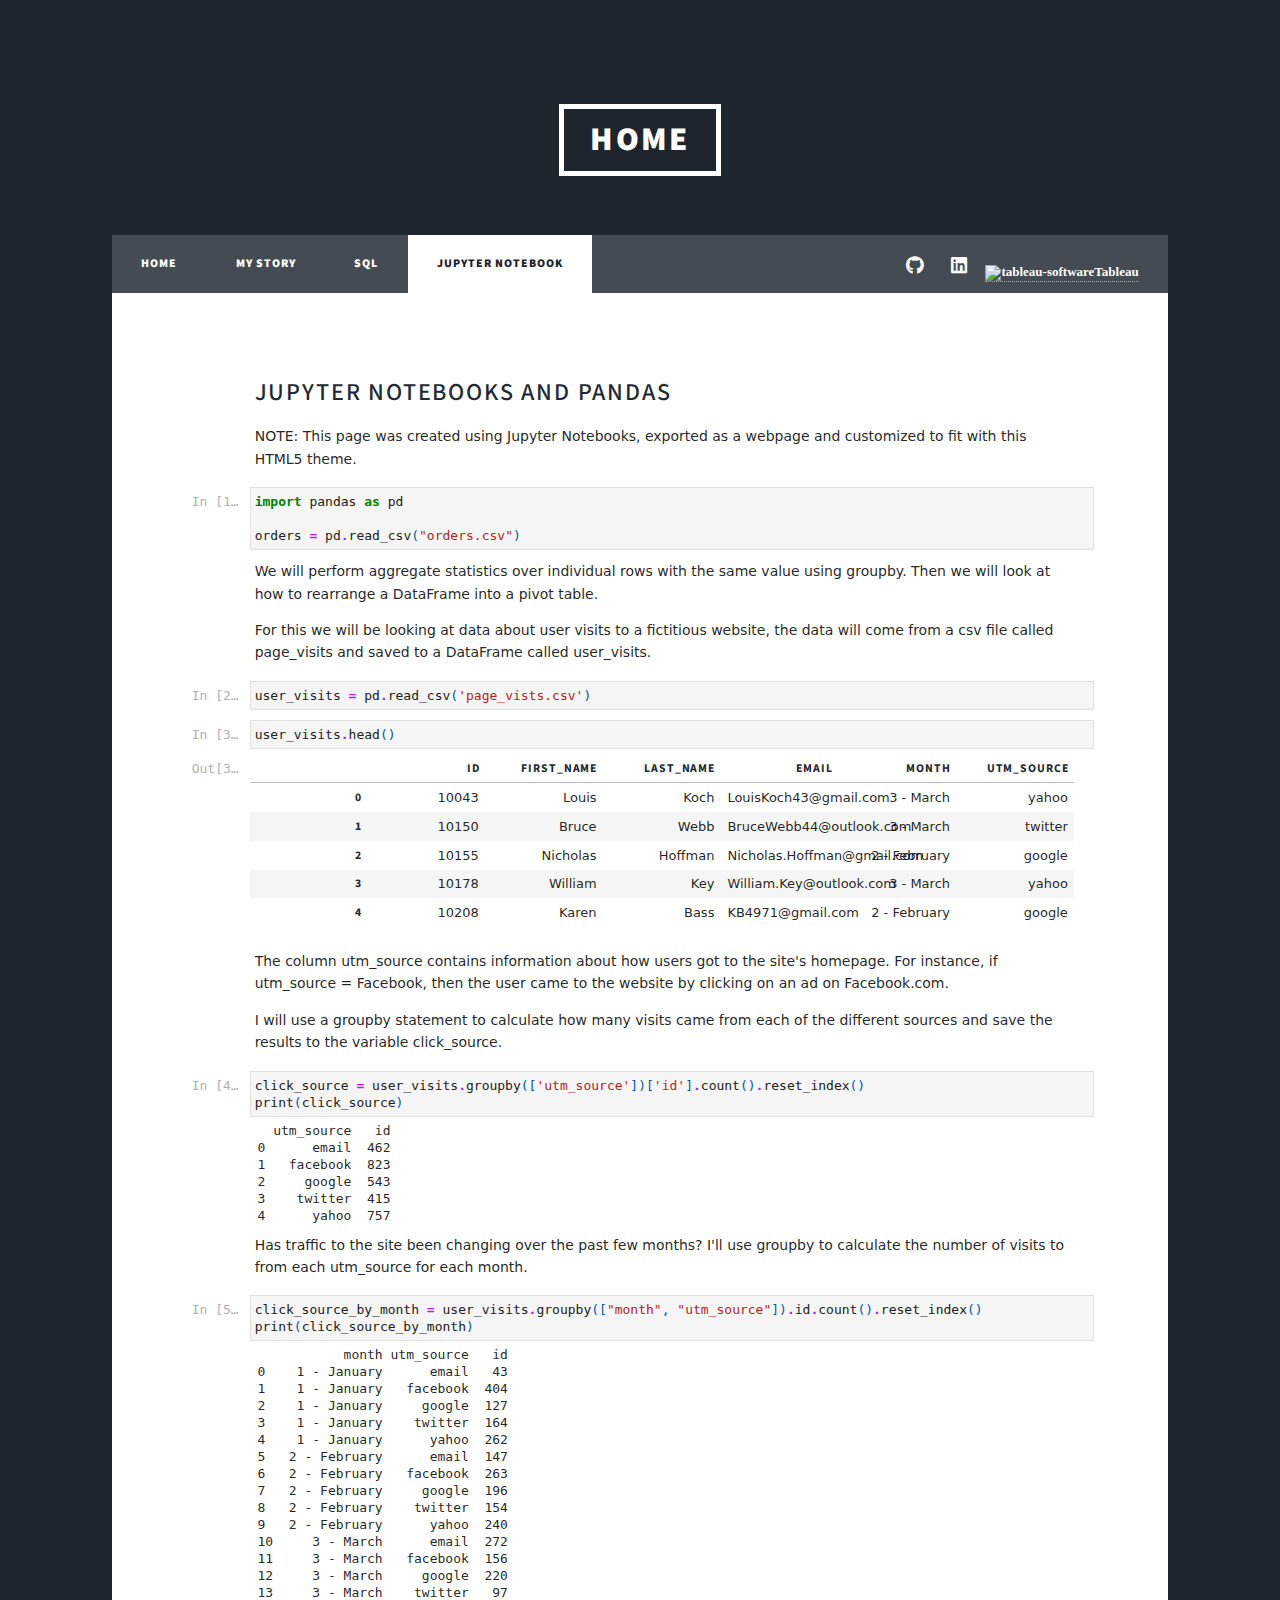
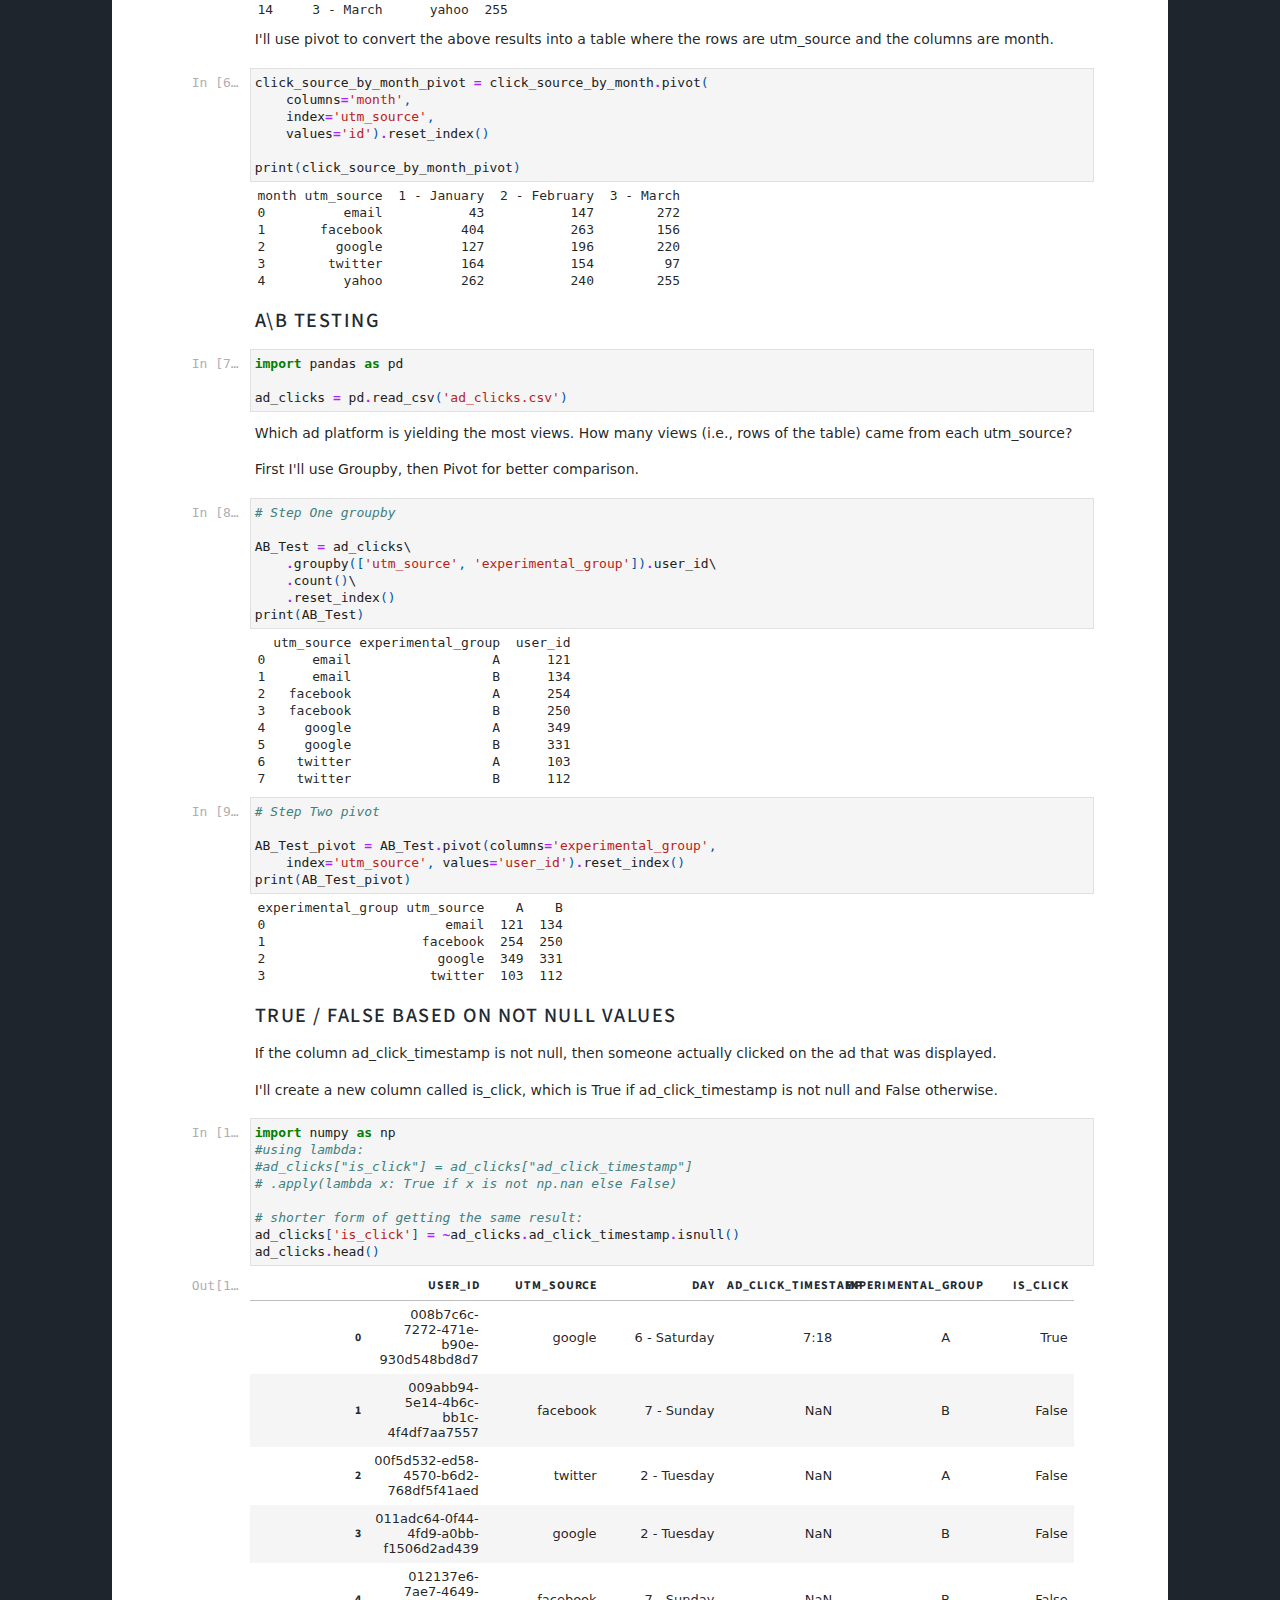
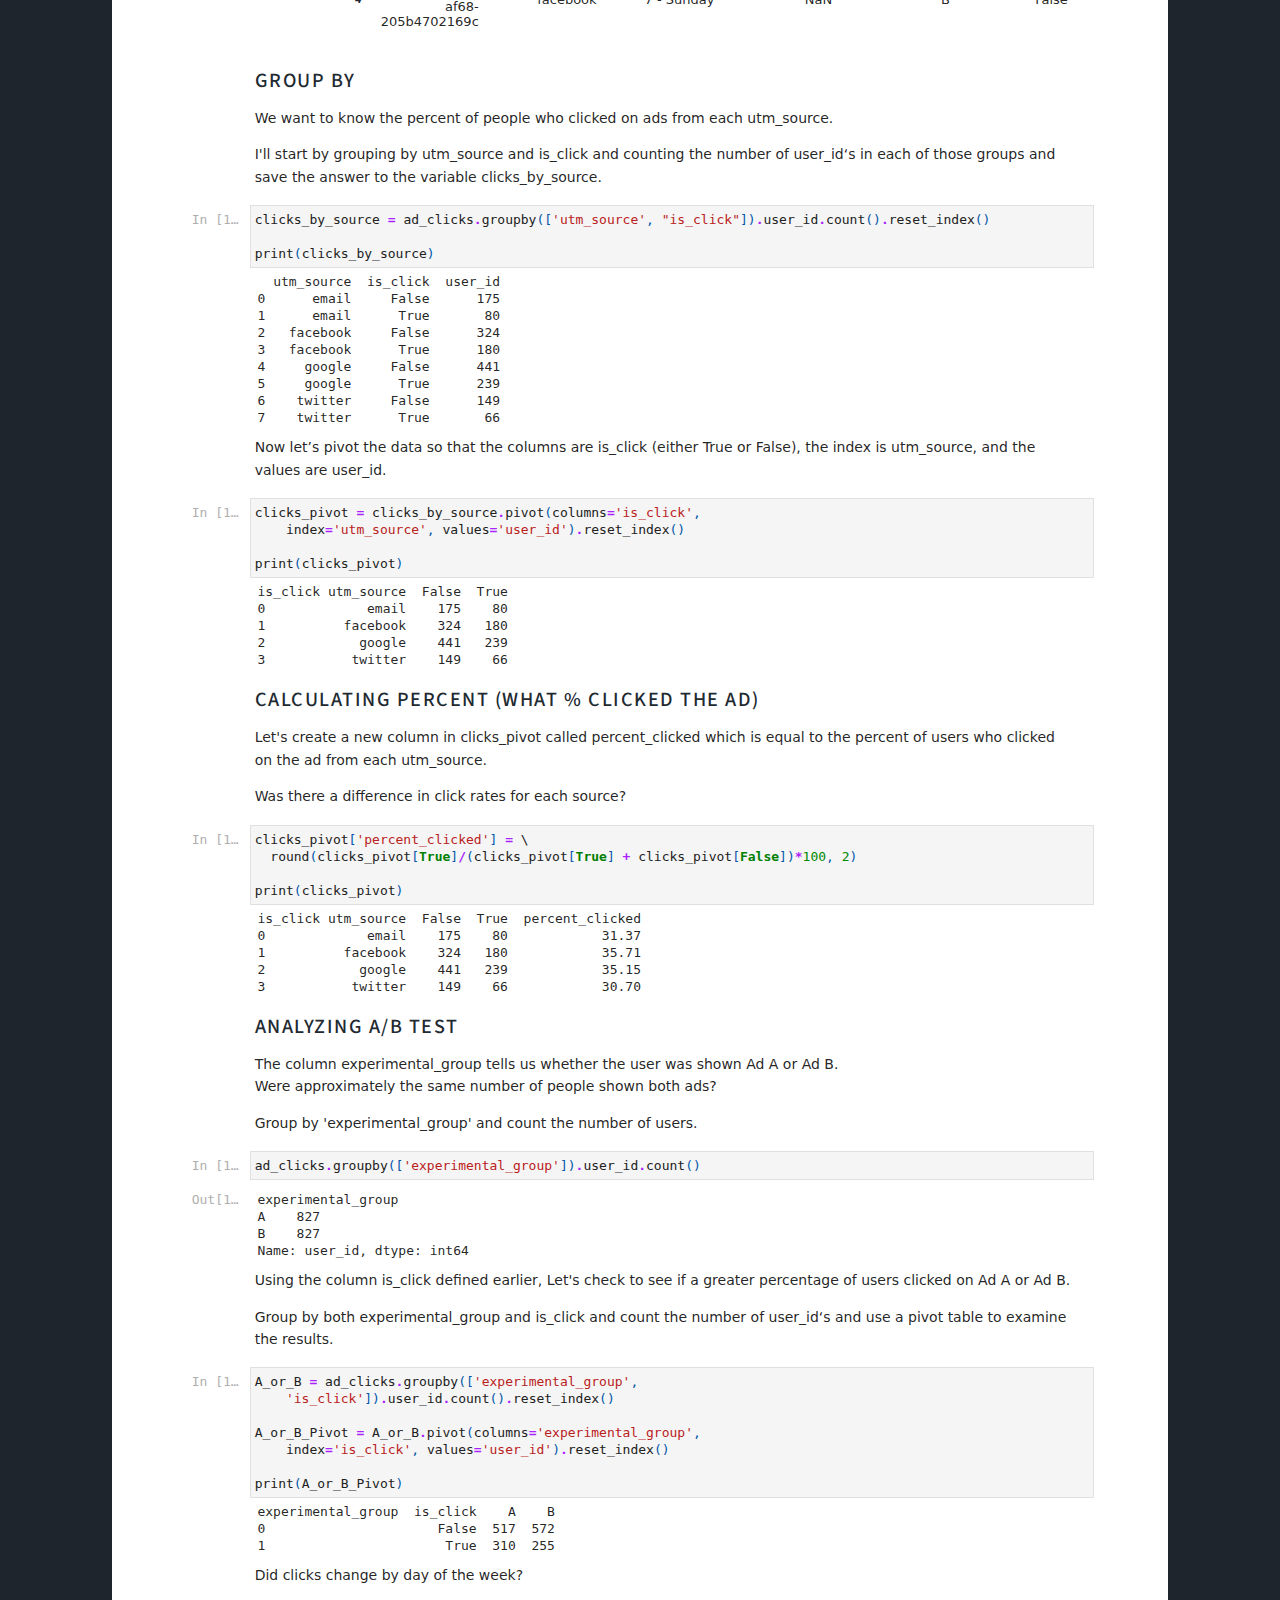
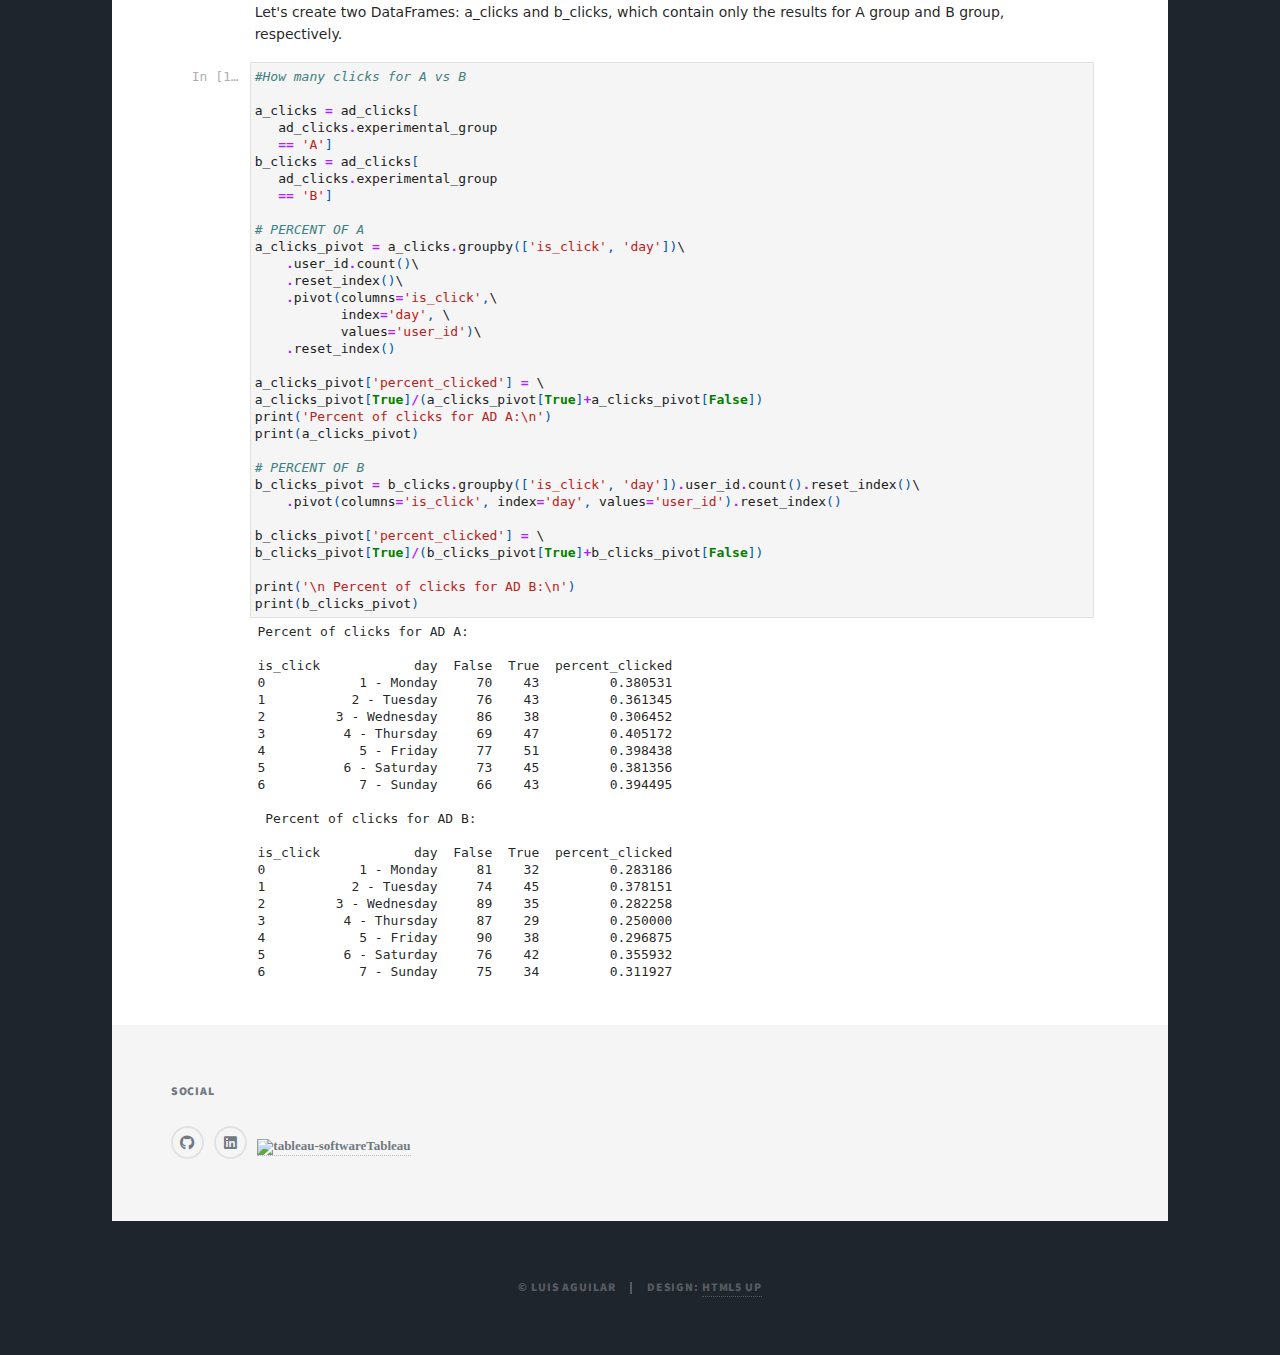
==== jupyter.html @ ac3ee381 "Add files via upload" ====
<!DOCTYPE html>

<html lang="en">
<!--
<head><meta charset="utf-8"/>
<meta content="width=device-width, initial-scale=1.0" name="viewport"/>
-->
<title>page_visits</title>
<script src="https://cdnjs.cloudflare.com/ajax/libs/require.js/2.1.10/require.min.js"></script>
<!--Test links-->
<meta charset="utf-8" />
<meta name="viewport" content="width=device-width, initial-scale=1, user-scalable=no" />
<link rel="stylesheet" href="assets/css/main.css" />
<link rel="stylesheet" href="https://cdnjs.cloudflare.com/ajax/libs/highlight.js/11.8.0/styles/googlecode.min.css">
  <noscript><link rel="stylesheet" href="assets/css/noscript.css" /></noscript>
<link rel="stylesheet" href="assets/css/custom.css" />
<!--End Test Links-->
<style type="text/css">
    pre { line-height: 125%; }
td.linenos .normal { color: inherit; background-color: transparent; padding-left: 5px; padding-right: 5px; }
span.linenos { color: inherit; background-color: transparent; padding-left: 5px; padding-right: 5px; }
td.linenos .special { color: #000000; background-color: #ffffc0; padding-left: 5px; padding-right: 5px; }
span.linenos.special { color: #000000; background-color: #ffffc0; padding-left: 5px; padding-right: 5px; }
.highlight .hll { background-color: var(--jp-cell-editor-active-background) }
.highlight { background: var(--jp-cell-editor-background); color: var(--jp-mirror-editor-variable-color) }
.highlight .c { color: var(--jp-mirror-editor-comment-color); font-style: italic } /* Comment */
.highlight .err { color: var(--jp-mirror-editor-error-color) } /* Error */
.highlight .k { color: var(--jp-mirror-editor-keyword-color); font-weight: bold } /* Keyword */
.highlight .o { color: var(--jp-mirror-editor-operator-color); font-weight: bold } /* Operator */
.highlight .p { color: var(--jp-mirror-editor-punctuation-color) } /* Punctuation */
.highlight .ch { color: var(--jp-mirror-editor-comment-color); font-style: italic } /* Comment.Hashbang */
.highlight .cm { color: var(--jp-mirror-editor-comment-color); font-style: italic } /* Comment.Multiline */
.highlight .cp { color: var(--jp-mirror-editor-comment-color); font-style: italic } /* Comment.Preproc */
.highlight .cpf { color: var(--jp-mirror-editor-comment-color); font-style: italic } /* Comment.PreprocFile */
.highlight .c1 { color: var(--jp-mirror-editor-comment-color); font-style: italic } /* Comment.Single */
.highlight .cs { color: var(--jp-mirror-editor-comment-color); font-style: italic } /* Comment.Special */
.highlight .kc { color: var(--jp-mirror-editor-keyword-color); font-weight: bold } /* Keyword.Constant */
.highlight .kd { color: var(--jp-mirror-editor-keyword-color); font-weight: bold } /* Keyword.Declaration */
.highlight .kn { color: var(--jp-mirror-editor-keyword-color); font-weight: bold } /* Keyword.Namespace */
.highlight .kp { color: var(--jp-mirror-editor-keyword-color); font-weight: bold } /* Keyword.Pseudo */
.highlight .kr { color: var(--jp-mirror-editor-keyword-color); font-weight: bold } /* Keyword.Reserved */
.highlight .kt { color: var(--jp-mirror-editor-keyword-color); font-weight: bold } /* Keyword.Type */
.highlight .m { color: var(--jp-mirror-editor-number-color) } /* Literal.Number */
.highlight .s { color: var(--jp-mirror-editor-string-color) } /* Literal.String */
.highlight .ow { color: var(--jp-mirror-editor-operator-color); font-weight: bold } /* Operator.Word */
.highlight .w { color: var(--jp-mirror-editor-variable-color) } /* Text.Whitespace */
.highlight .mb { color: var(--jp-mirror-editor-number-color) } /* Literal.Number.Bin */
.highlight .mf { color: var(--jp-mirror-editor-number-color) } /* Literal.Number.Float */
.highlight .mh { color: var(--jp-mirror-editor-number-color) } /* Literal.Number.Hex */
.highlight .mi { color: var(--jp-mirror-editor-number-color) } /* Literal.Number.Integer */
.highlight .mo { color: var(--jp-mirror-editor-number-color) } /* Literal.Number.Oct */
.highlight .sa { color: var(--jp-mirror-editor-string-color) } /* Literal.String.Affix */
.highlight .sb { color: var(--jp-mirror-editor-string-color) } /* Literal.String.Backtick */
.highlight .sc { color: var(--jp-mirror-editor-string-color) } /* Literal.String.Char */
.highlight .dl { color: var(--jp-mirror-editor-string-color) } /* Literal.String.Delimiter */
.highlight .sd { color: var(--jp-mirror-editor-string-color) } /* Literal.String.Doc */
.highlight .s2 { color: var(--jp-mirror-editor-string-color) } /* Literal.String.Double */
.highlight .se { color: var(--jp-mirror-editor-string-color) } /* Literal.String.Escape */
.highlight .sh { color: var(--jp-mirror-editor-string-color) } /* Literal.String.Heredoc */
.highlight .si { color: var(--jp-mirror-editor-string-color) } /* Literal.String.Interpol */
.highlight .sx { color: var(--jp-mirror-editor-string-color) } /* Literal.String.Other */
.highlight .sr { color: var(--jp-mirror-editor-string-color) } /* Literal.String.Regex */
.highlight .s1 { color: var(--jp-mirror-editor-string-color) } /* Literal.String.Single */
.highlight .ss { color: var(--jp-mirror-editor-string-color) } /* Literal.String.Symbol */
.highlight .il { color: var(--jp-mirror-editor-number-color) } /* Literal.Number.Integer.Long */
  </style>
<style type="text/css">
/*-----------------------------------------------------------------------------
| Copyright (c) Jupyter Development Team.
| Distributed under the terms of the Modified BSD License.
|----------------------------------------------------------------------------*/

/*
 * Mozilla scrollbar styling
 */

/* use standard opaque scrollbars for most nodes */
[data-jp-theme-scrollbars='true'] {
  scrollbar-color: rgb(var(--jp-scrollbar-thumb-color))
    var(--jp-scrollbar-background-color);
}

/* for code nodes, use a transparent style of scrollbar. These selectors
 * will match lower in the tree, and so will override the above */
[data-jp-theme-scrollbars='true'] .CodeMirror-hscrollbar,
[data-jp-theme-scrollbars='true'] .CodeMirror-vscrollbar {
  scrollbar-color: rgba(var(--jp-scrollbar-thumb-color), 0.5) transparent;
}

/* tiny scrollbar */

.jp-scrollbar-tiny {
  scrollbar-color: rgba(var(--jp-scrollbar-thumb-color), 0.5) transparent;
  scrollbar-width: thin;
}

/* tiny scrollbar */

.jp-scrollbar-tiny::-webkit-scrollbar,
.jp-scrollbar-tiny::-webkit-scrollbar-corner {
  background-color: transparent;
  height: 4px;
  width: 4px;
}

.jp-scrollbar-tiny::-webkit-scrollbar-thumb {
  background: rgba(var(--jp-scrollbar-thumb-color), 0.5);
}

.jp-scrollbar-tiny::-webkit-scrollbar-track:horizontal {
  border-left: 0 solid transparent;
  border-right: 0 solid transparent;
}

.jp-scrollbar-tiny::-webkit-scrollbar-track:vertical {
  border-top: 0 solid transparent;
  border-bottom: 0 solid transparent;
}

/*
 * Lumino
 */

.lm-ScrollBar[data-orientation='horizontal'] {
  min-height: 16px;
  max-height: 16px;
  min-width: 45px;
  border-top: 1px solid #a0a0a0;
}

.lm-ScrollBar[data-orientation='vertical'] {
  min-width: 16px;
  max-width: 16px;
  min-height: 45px;
  border-left: 1px solid #a0a0a0;
}

.lm-ScrollBar-button {
  background-color: #f0f0f0;
  background-position: center center;
  min-height: 15px;
  max-height: 15px;
  min-width: 15px;
  max-width: 15px;
}

.lm-ScrollBar-button:hover {
  background-color: #dadada;
}

.lm-ScrollBar-button.lm-mod-active {
  background-color: #cdcdcd;
}

.lm-ScrollBar-track {
  background: #f0f0f0;
}

.lm-ScrollBar-thumb {
  background: #cdcdcd;
}

.lm-ScrollBar-thumb:hover {
  background: #bababa;
}

.lm-ScrollBar-thumb.lm-mod-active {
  background: #a0a0a0;
}

.lm-ScrollBar[data-orientation='horizontal'] .lm-ScrollBar-thumb {
  height: 100%;
  min-width: 15px;
  border-left: 1px solid #a0a0a0;
  border-right: 1px solid #a0a0a0;
}

.lm-ScrollBar[data-orientation='vertical'] .lm-ScrollBar-thumb {
  width: 100%;
  min-height: 15px;
  border-top: 1px solid #a0a0a0;
  border-bottom: 1px solid #a0a0a0;
}

.lm-ScrollBar[data-orientation='horizontal']
  .lm-ScrollBar-button[data-action='decrement'] {
  background-image: var(--jp-icon-caret-left);
  background-size: 17px;
}

.lm-ScrollBar[data-orientation='horizontal']
  .lm-ScrollBar-button[data-action='increment'] {
  background-image: var(--jp-icon-caret-right);
  background-size: 17px;
}

.lm-ScrollBar[data-orientation='vertical']
  .lm-ScrollBar-button[data-action='decrement'] {
  background-image: var(--jp-icon-caret-up);
  background-size: 17px;
}

.lm-ScrollBar[data-orientation='vertical']
  .lm-ScrollBar-button[data-action='increment'] {
  background-image: var(--jp-icon-caret-down);
  background-size: 17px;
}

/*
 * Copyright (c) Jupyter Development Team.
 * Distributed under the terms of the Modified BSD License.
 */

/*-----------------------------------------------------------------------------
| Copyright (c) Jupyter Development Team.
| Copyright (c) 2014-2017, PhosphorJS Contributors
|
| Distributed under the terms of the BSD 3-Clause License.
|
| The full license is in the file LICENSE, distributed with this software.
|----------------------------------------------------------------------------*/

.lm-Widget {
  box-sizing: border-box;
  position: relative;
  overflow: hidden;
}

.lm-Widget.lm-mod-hidden {
  display: none !important;
}

/*
 * Copyright (c) Jupyter Development Team.
 * Distributed under the terms of the Modified BSD License.
 */

.lm-AccordionPanel[data-orientation='horizontal'] > .lm-AccordionPanel-title {
  /* Title is rotated for horizontal accordion panel using CSS */
  display: block;
  transform-origin: top left;
  transform: rotate(-90deg) translate(-100%);
}

/*
 * Copyright (c) Jupyter Development Team.
 * Distributed under the terms of the Modified BSD License.
 */

/*-----------------------------------------------------------------------------
| Copyright (c) Jupyter Development Team.
| Copyright (c) 2014-2017, PhosphorJS Contributors
|
| Distributed under the terms of the BSD 3-Clause License.
|
| The full license is in the file LICENSE, distributed with this software.
|----------------------------------------------------------------------------*/

.lm-CommandPalette {
  display: flex;
  flex-direction: column;
  -webkit-user-select: none;
  -moz-user-select: none;
  -ms-user-select: none;
  user-select: none;
}

.lm-CommandPalette-search {
  flex: 0 0 auto;
}

.lm-CommandPalette-content {
  flex: 1 1 auto;
  margin: 0;
  padding: 0;
  min-height: 0;
  overflow: auto;
  list-style-type: none;
}

.lm-CommandPalette-header {
  overflow: hidden;
  white-space: nowrap;
  text-overflow: ellipsis;
}

.lm-CommandPalette-item {
  display: flex;
  flex-direction: row;
}

.lm-CommandPalette-itemIcon {
  flex: 0 0 auto;
}

.lm-CommandPalette-itemContent {
  flex: 1 1 auto;
  overflow: hidden;
}

.lm-CommandPalette-itemShortcut {
  flex: 0 0 auto;
}

.lm-CommandPalette-itemLabel {
  overflow: hidden;
  white-space: nowrap;
  text-overflow: ellipsis;
}

.lm-close-icon {
  border: 1px solid transparent;
  background-color: transparent;
  position: absolute;
  z-index: 1;
  right: 3%;
  top: 0;
  bottom: 0;
  margin: auto;
  padding: 7px 0;
  display: none;
  vertical-align: middle;
  outline: 0;
  cursor: pointer;
}
.lm-close-icon:after {
  content: 'X';
  display: block;
  width: 15px;
  height: 15px;
  text-align: center;
  color: #000;
  font-weight: normal;
  font-size: 12px;
  cursor: pointer;
}

/*
 * Copyright (c) Jupyter Development Team.
 * Distributed under the terms of the Modified BSD License.
 */

/*-----------------------------------------------------------------------------
| Copyright (c) Jupyter Development Team.
| Copyright (c) 2014-2017, PhosphorJS Contributors
|
| Distributed under the terms of the BSD 3-Clause License.
|
| The full license is in the file LICENSE, distributed with this software.
|----------------------------------------------------------------------------*/

.lm-DockPanel {
  z-index: 0;
}

.lm-DockPanel-widget {
  z-index: 0;
}

.lm-DockPanel-tabBar {
  z-index: 1;
}

.lm-DockPanel-handle {
  z-index: 2;
}

.lm-DockPanel-handle.lm-mod-hidden {
  display: none !important;
}

.lm-DockPanel-handle:after {
  position: absolute;
  top: 0;
  left: 0;
  width: 100%;
  height: 100%;
  content: '';
}

.lm-DockPanel-handle[data-orientation='horizontal'] {
  cursor: ew-resize;
}

.lm-DockPanel-handle[data-orientation='vertical'] {
  cursor: ns-resize;
}

.lm-DockPanel-handle[data-orientation='horizontal']:after {
  left: 50%;
  min-width: 8px;
  transform: translateX(-50%);
}

.lm-DockPanel-handle[data-orientation='vertical']:after {
  top: 50%;
  min-height: 8px;
  transform: translateY(-50%);
}

.lm-DockPanel-overlay {
  z-index: 3;
  box-sizing: border-box;
  pointer-events: none;
}

.lm-DockPanel-overlay.lm-mod-hidden {
  display: none !important;
}

/*
 * Copyright (c) Jupyter Development Team.
 * Distributed under the terms of the Modified BSD License.
 */

/*-----------------------------------------------------------------------------
| Copyright (c) Jupyter Development Team.
| Copyright (c) 2014-2017, PhosphorJS Contributors
|
| Distributed under the terms of the BSD 3-Clause License.
|
| The full license is in the file LICENSE, distributed with this software.
|----------------------------------------------------------------------------*/

.lm-Menu {
  z-index: 10000;
  position: absolute;
  white-space: nowrap;
  overflow-x: hidden;
  overflow-y: auto;
  outline: none;
  -webkit-user-select: none;
  -moz-user-select: none;
  -ms-user-select: none;
  user-select: none;
}

.lm-Menu-content {
  margin: 0;
  padding: 0;
  display: table;
  list-style-type: none;
}

.lm-Menu-item {
  display: table-row;
}

.lm-Menu-item.lm-mod-hidden,
.lm-Menu-item.lm-mod-collapsed {
  display: none !important;
}

.lm-Menu-itemIcon,
.lm-Menu-itemSubmenuIcon {
  display: table-cell;
  text-align: center;
}

.lm-Menu-itemLabel {
  display: table-cell;
  text-align: left;
}

.lm-Menu-itemShortcut {
  display: table-cell;
  text-align: right;
}

/*
 * Copyright (c) Jupyter Development Team.
 * Distributed under the terms of the Modified BSD License.
 */

/*-----------------------------------------------------------------------------
| Copyright (c) Jupyter Development Team.
| Copyright (c) 2014-2017, PhosphorJS Contributors
|
| Distributed under the terms of the BSD 3-Clause License.
|
| The full license is in the file LICENSE, distributed with this software.
|----------------------------------------------------------------------------*/

.lm-MenuBar {
  outline: none;
  -webkit-user-select: none;
  -moz-user-select: none;
  -ms-user-select: none;
  user-select: none;
}

.lm-MenuBar-content {
  margin: 0;
  padding: 0;
  display: flex;
  flex-direction: row;
  list-style-type: none;
}

.lm-MenuBar-item {
  box-sizing: border-box;
}

.lm-MenuBar-itemIcon,
.lm-MenuBar-itemLabel {
  display: inline-block;
}

/*
 * Copyright (c) Jupyter Development Team.
 * Distributed under the terms of the Modified BSD License.
 */

/*-----------------------------------------------------------------------------
| Copyright (c) Jupyter Development Team.
| Copyright (c) 2014-2017, PhosphorJS Contributors
|
| Distributed under the terms of the BSD 3-Clause License.
|
| The full license is in the file LICENSE, distributed with this software.
|----------------------------------------------------------------------------*/

.lm-ScrollBar {
  display: flex;
  -webkit-user-select: none;
  -moz-user-select: none;
  -ms-user-select: none;
  user-select: none;
}

.lm-ScrollBar[data-orientation='horizontal'] {
  flex-direction: row;
}

.lm-ScrollBar[data-orientation='vertical'] {
  flex-direction: column;
}

.lm-ScrollBar-button {
  box-sizing: border-box;
  flex: 0 0 auto;
}

.lm-ScrollBar-track {
  box-sizing: border-box;
  position: relative;
  overflow: hidden;
  flex: 1 1 auto;
}

.lm-ScrollBar-thumb {
  box-sizing: border-box;
  position: absolute;
}

/*
 * Copyright (c) Jupyter Development Team.
 * Distributed under the terms of the Modified BSD License.
 */

/*-----------------------------------------------------------------------------
| Copyright (c) Jupyter Development Team.
| Copyright (c) 2014-2017, PhosphorJS Contributors
|
| Distributed under the terms of the BSD 3-Clause License.
|
| The full license is in the file LICENSE, distributed with this software.
|----------------------------------------------------------------------------*/

.lm-SplitPanel-child {
  z-index: 0;
}

.lm-SplitPanel-handle {
  z-index: 1;
}

.lm-SplitPanel-handle.lm-mod-hidden {
  display: none !important;
}

.lm-SplitPanel-handle:after {
  position: absolute;
  top: 0;
  left: 0;
  width: 100%;
  height: 100%;
  content: '';
}

.lm-SplitPanel[data-orientation='horizontal'] > .lm-SplitPanel-handle {
  cursor: ew-resize;
}

.lm-SplitPanel[data-orientation='vertical'] > .lm-SplitPanel-handle {
  cursor: ns-resize;
}

.lm-SplitPanel[data-orientation='horizontal'] > .lm-SplitPanel-handle:after {
  left: 50%;
  min-width: 8px;
  transform: translateX(-50%);
}

.lm-SplitPanel[data-orientation='vertical'] > .lm-SplitPanel-handle:after {
  top: 50%;
  min-height: 8px;
  transform: translateY(-50%);
}

/*
 * Copyright (c) Jupyter Development Team.
 * Distributed under the terms of the Modified BSD License.
 */

/*-----------------------------------------------------------------------------
| Copyright (c) Jupyter Development Team.
| Copyright (c) 2014-2017, PhosphorJS Contributors
|
| Distributed under the terms of the BSD 3-Clause License.
|
| The full license is in the file LICENSE, distributed with this software.
|----------------------------------------------------------------------------*/

.lm-TabBar {
  display: flex;
  -webkit-user-select: none;
  -moz-user-select: none;
  -ms-user-select: none;
  user-select: none;
}

.lm-TabBar[data-orientation='horizontal'] {
  flex-direction: row;
  align-items: flex-end;
}

.lm-TabBar[data-orientation='vertical'] {
  flex-direction: column;
  align-items: flex-end;
}

.lm-TabBar-content {
  margin: 0;
  padding: 0;
  display: flex;
  flex: 1 1 auto;
  list-style-type: none;
}

.lm-TabBar[data-orientation='horizontal'] > .lm-TabBar-content {
  flex-direction: row;
}

.lm-TabBar[data-orientation='vertical'] > .lm-TabBar-content {
  flex-direction: column;
}

.lm-TabBar-tab {
  display: flex;
  flex-direction: row;
  box-sizing: border-box;
  overflow: hidden;
  touch-action: none; /* Disable native Drag/Drop */
}

.lm-TabBar-tabIcon,
.lm-TabBar-tabCloseIcon {
  flex: 0 0 auto;
}

.lm-TabBar-tabLabel {
  flex: 1 1 auto;
  overflow: hidden;
  white-space: nowrap;
}

.lm-TabBar-tabInput {
  user-select: all;
  width: 100%;
  box-sizing: border-box;
}

.lm-TabBar-tab.lm-mod-hidden {
  display: none !important;
}

.lm-TabBar-addButton.lm-mod-hidden {
  display: none !important;
}

.lm-TabBar.lm-mod-dragging .lm-TabBar-tab {
  position: relative;
}

.lm-TabBar.lm-mod-dragging[data-orientation='horizontal'] .lm-TabBar-tab {
  left: 0;
  transition: left 150ms ease;
}

.lm-TabBar.lm-mod-dragging[data-orientation='vertical'] .lm-TabBar-tab {
  top: 0;
  transition: top 150ms ease;
}

.lm-TabBar.lm-mod-dragging .lm-TabBar-tab.lm-mod-dragging {
  transition: none;
}

.lm-TabBar-tabLabel .lm-TabBar-tabInput {
  user-select: all;
  width: 100%;
  box-sizing: border-box;
  background: inherit;
}

/*
 * Copyright (c) Jupyter Development Team.
 * Distributed under the terms of the Modified BSD License.
 */

/*-----------------------------------------------------------------------------
| Copyright (c) Jupyter Development Team.
| Copyright (c) 2014-2017, PhosphorJS Contributors
|
| Distributed under the terms of the BSD 3-Clause License.
|
| The full license is in the file LICENSE, distributed with this software.
|----------------------------------------------------------------------------*/

.lm-TabPanel-tabBar {
  z-index: 1;
}

.lm-TabPanel-stackedPanel {
  z-index: 0;
}

/*
 * Copyright (c) Jupyter Development Team.
 * Distributed under the terms of the Modified BSD License.
 */

/*-----------------------------------------------------------------------------
| Copyright (c) Jupyter Development Team.
| Copyright (c) 2014-2017, PhosphorJS Contributors
|
| Distributed under the terms of the BSD 3-Clause License.
|
| The full license is in the file LICENSE, distributed with this software.
|----------------------------------------------------------------------------*/

/*-----------------------------------------------------------------------------
| Copyright (c) Jupyter Development Team.
| Distributed under the terms of the Modified BSD License.
|----------------------------------------------------------------------------*/

.jp-Collapse {
  display: flex;
  flex-direction: column;
  align-items: stretch;
}

.jp-Collapse-header {
  padding: 1px 12px;
  background-color: var(--jp-layout-color1);
  border-bottom: solid var(--jp-border-width) var(--jp-border-color2);
  color: var(--jp-ui-font-color1);
  cursor: pointer;
  display: flex;
  align-items: center;
  font-size: var(--jp-ui-font-size0);
  font-weight: 600;
  text-transform: uppercase;
  user-select: none;
}

.jp-Collapser-icon {
  height: 16px;
}

.jp-Collapse-header-collapsed .jp-Collapser-icon {
  transform: rotate(-90deg);
  margin: auto 0;
}

.jp-Collapser-title {
  line-height: 25px;
}

.jp-Collapse-contents {
  padding: 0 12px;
  background-color: var(--jp-layout-color1);
  color: var(--jp-ui-font-color1);
  overflow: auto;
}

/*-----------------------------------------------------------------------------
| Copyright (c) Jupyter Development Team.
| Distributed under the terms of the Modified BSD License.
|----------------------------------------------------------------------------*/

/* This file was auto-generated by ensureUiComponents() in @jupyterlab/buildutils */

/**
 * (DEPRECATED) Support for consuming icons as CSS background images
 */

/* Icons urls */

:root {
  --jp-icon-add-above: url([data-uri]);
  --jp-icon-add-below: url([data-uri]);
  --jp-icon-add: url([data-uri]);
  --jp-icon-bell: url([data-uri]);
  --jp-icon-bug-dot: url([data-uri]);
  --jp-icon-bug: url([data-uri]);
  --jp-icon-build: url([data-uri]);
  --jp-icon-caret-down-empty-thin: url([data-uri]);
  --jp-icon-caret-down-empty: url([data-uri]);
  --jp-icon-caret-down: url([data-uri]);
  --jp-icon-caret-left: url([data-uri]);
  --jp-icon-caret-right: url([data-uri]);
  --jp-icon-caret-up-empty-thin: url([data-uri]);
  --jp-icon-caret-up: url([data-uri]);
  --jp-icon-case-sensitive: url([data-uri]);
  --jp-icon-check: url([data-uri]);
  --jp-icon-circle-empty: url([data-uri]);
  --jp-icon-circle: url([data-uri]);
  --jp-icon-clear: url([data-uri]);
  --jp-icon-close: url([data-uri]);
  --jp-icon-code-check: url([data-uri]);
  --jp-icon-code: url([data-uri]);
  --jp-icon-collapse-all: url([data-uri]);
  --jp-icon-console: url([data-uri]);
  --jp-icon-copy: url([data-uri]);
  --jp-icon-copyright: url([data-uri]);
  --jp-icon-cut: url([data-uri]);
  --jp-icon-delete: url([data-uri]);
  --jp-icon-download: url([data-uri]);
  --jp-icon-duplicate: url([data-uri]);
  --jp-icon-edit: url([data-uri]);
  --jp-icon-ellipses: url([data-uri]);
  --jp-icon-error: url([data-uri]);
  --jp-icon-expand-all: url([data-uri]);
  --jp-icon-extension: url([data-uri]);
  --jp-icon-fast-forward: url([data-uri]);
  --jp-icon-file-upload: url([data-uri]);
  --jp-icon-file: url([data-uri]);
  --jp-icon-filter-dot: url([data-uri]);
  --jp-icon-filter-list: url([data-uri]);
  --jp-icon-filter: url([data-uri]);
  --jp-icon-folder-favorite: url([data-uri]);
  --jp-icon-folder: url([data-uri]);
  --jp-icon-home: url([data-uri]);
  --jp-icon-html5: url([data-uri]);
  --jp-icon-image: url([data-uri]);
  --jp-icon-info: url([data-uri]);
  --jp-icon-inspector: url([data-uri]);
  --jp-icon-json: url([data-uri]);
  --jp-icon-julia: url([data-uri]);
  --jp-icon-jupyter-favicon: url([data-uri]);
  --jp-icon-jupyter: url([data-uri]);
  --jp-icon-jupyterlab-wordmark: url([data-uri]);
  --jp-icon-kernel: url([data-uri]);
  --jp-icon-keyboard: url([data-uri]);
  --jp-icon-launch: url([data-uri]);
  --jp-icon-launcher: url([data-uri]);
  --jp-icon-line-form: url([data-uri]);
  --jp-icon-link: url([data-uri]);
  --jp-icon-list: url([data-uri]);
  --jp-icon-markdown: url([data-uri]);
  --jp-icon-move-down: url([data-uri]);
  --jp-icon-move-up: url([data-uri]);
  --jp-icon-new-folder: url([data-uri]);
  --jp-icon-not-trusted: url([data-uri]);
  --jp-icon-notebook: url([data-uri]);
  --jp-icon-numbering: url([data-uri]);
  --jp-icon-offline-bolt: url([data-uri]);
  --jp-icon-palette: url([data-uri]);
  --jp-icon-paste: url([data-uri]);
  --jp-icon-pdf: url([data-uri]);
  --jp-icon-python: url([data-uri]);
  --jp-icon-r-kernel: url([data-uri]);
  --jp-icon-react: url([data-uri]);
  --jp-icon-redo: url([data-uri]);
  --jp-icon-refresh: url([data-uri]);
  --jp-icon-regex: url([data-uri]);
  --jp-icon-run: url([data-uri]);
  --jp-icon-running: url([data-uri]);
  --jp-icon-save: url([data-uri]);
  --jp-icon-search: url([data-uri]);
  --jp-icon-settings: url([data-uri]);
  --jp-icon-share: url([data-uri]);
  --jp-icon-spreadsheet: url([data-uri]);
  --jp-icon-stop: url([data-uri]);
  --jp-icon-tab: url([data-uri]);
  --jp-icon-table-rows: url([data-uri]);
  --jp-icon-tag: url([data-uri]);
  --jp-icon-terminal: url([data-uri]);
  --jp-icon-text-editor: url([data-uri]);
  --jp-icon-toc: url([data-uri]);
  --jp-icon-tree-view: url([data-uri]);
  --jp-icon-trusted: url([data-uri]);
  --jp-icon-undo: url([data-uri]);
  --jp-icon-user: url([data-uri]);
  --jp-icon-users: url([data-uri]);
  --jp-icon-vega: url([data-uri]);
  --jp-icon-word: url([data-uri]);
  --jp-icon-yaml: url([data-uri]);
}

/* Icon CSS class declarations */

.jp-AddAboveIcon {
  background-image: var(--jp-icon-add-above);
}

.jp-AddBelowIcon {
  background-image: var(--jp-icon-add-below);
}

.jp-AddIcon {
  background-image: var(--jp-icon-add);
}

.jp-BellIcon {
  background-image: var(--jp-icon-bell);
}

.jp-BugDotIcon {
  background-image: var(--jp-icon-bug-dot);
}

.jp-BugIcon {
  background-image: var(--jp-icon-bug);
}

.jp-BuildIcon {
  background-image: var(--jp-icon-build);
}

.jp-CaretDownEmptyIcon {
  background-image: var(--jp-icon-caret-down-empty);
}

.jp-CaretDownEmptyThinIcon {
  background-image: var(--jp-icon-caret-down-empty-thin);
}

.jp-CaretDownIcon {
  background-image: var(--jp-icon-caret-down);
}

.jp-CaretLeftIcon {
  background-image: var(--jp-icon-caret-left);
}

.jp-CaretRightIcon {
  background-image: var(--jp-icon-caret-right);
}

.jp-CaretUpEmptyThinIcon {
  background-image: var(--jp-icon-caret-up-empty-thin);
}

.jp-CaretUpIcon {
  background-image: var(--jp-icon-caret-up);
}

.jp-CaseSensitiveIcon {
  background-image: var(--jp-icon-case-sensitive);
}

.jp-CheckIcon {
  background-image: var(--jp-icon-check);
}

.jp-CircleEmptyIcon {
  background-image: var(--jp-icon-circle-empty);
}

.jp-CircleIcon {
  background-image: var(--jp-icon-circle);
}

.jp-ClearIcon {
  background-image: var(--jp-icon-clear);
}

.jp-CloseIcon {
  background-image: var(--jp-icon-close);
}

.jp-CodeCheckIcon {
  background-image: var(--jp-icon-code-check);
}

.jp-CodeIcon {
  background-image: var(--jp-icon-code);
}

.jp-CollapseAllIcon {
  background-image: var(--jp-icon-collapse-all);
}

.jp-ConsoleIcon {
  background-image: var(--jp-icon-console);
}

.jp-CopyIcon {
  background-image: var(--jp-icon-copy);
}

.jp-CopyrightIcon {
  background-image: var(--jp-icon-copyright);
}

.jp-CutIcon {
  background-image: var(--jp-icon-cut);
}

.jp-DeleteIcon {
  background-image: var(--jp-icon-delete);
}

.jp-DownloadIcon {
  background-image: var(--jp-icon-download);
}

.jp-DuplicateIcon {
  background-image: var(--jp-icon-duplicate);
}

.jp-EditIcon {
  background-image: var(--jp-icon-edit);
}

.jp-EllipsesIcon {
  background-image: var(--jp-icon-ellipses);
}

.jp-ErrorIcon {
  background-image: var(--jp-icon-error);
}

.jp-ExpandAllIcon {
  background-image: var(--jp-icon-expand-all);
}

.jp-ExtensionIcon {
  background-image: var(--jp-icon-extension);
}

.jp-FastForwardIcon {
  background-image: var(--jp-icon-fast-forward);
}

.jp-FileIcon {
  background-image: var(--jp-icon-file);
}

.jp-FileUploadIcon {
  background-image: var(--jp-icon-file-upload);
}

.jp-FilterDotIcon {
  background-image: var(--jp-icon-filter-dot);
}

.jp-FilterIcon {
  background-image: var(--jp-icon-filter);
}

.jp-FilterListIcon {
  background-image: var(--jp-icon-filter-list);
}

.jp-FolderFavoriteIcon {
  background-image: var(--jp-icon-folder-favorite);
}

.jp-FolderIcon {
  background-image: var(--jp-icon-folder);
}

.jp-HomeIcon {
  background-image: var(--jp-icon-home);
}

.jp-Html5Icon {
  background-image: var(--jp-icon-html5);
}

.jp-ImageIcon {
  background-image: var(--jp-icon-image);
}

.jp-InfoIcon {
  background-image: var(--jp-icon-info);
}

.jp-InspectorIcon {
  background-image: var(--jp-icon-inspector);
}

.jp-JsonIcon {
  background-image: var(--jp-icon-json);
}

.jp-JuliaIcon {
  background-image: var(--jp-icon-julia);
}

.jp-JupyterFaviconIcon {
  background-image: var(--jp-icon-jupyter-favicon);
}

.jp-JupyterIcon {
  background-image: var(--jp-icon-jupyter);
}

.jp-JupyterlabWordmarkIcon {
  background-image: var(--jp-icon-jupyterlab-wordmark);
}

.jp-KernelIcon {
  background-image: var(--jp-icon-kernel);
}

.jp-KeyboardIcon {
  background-image: var(--jp-icon-keyboard);
}

.jp-LaunchIcon {
  background-image: var(--jp-icon-launch);
}

.jp-LauncherIcon {
  background-image: var(--jp-icon-launcher);
}

.jp-LineFormIcon {
  background-image: var(--jp-icon-line-form);
}

.jp-LinkIcon {
  background-image: var(--jp-icon-link);
}

.jp-ListIcon {
  background-image: var(--jp-icon-list);
}

.jp-MarkdownIcon {
  background-image: var(--jp-icon-markdown);
}

.jp-MoveDownIcon {
  background-image: var(--jp-icon-move-down);
}

.jp-MoveUpIcon {
  background-image: var(--jp-icon-move-up);
}

.jp-NewFolderIcon {
  background-image: var(--jp-icon-new-folder);
}

.jp-NotTrustedIcon {
  background-image: var(--jp-icon-not-trusted);
}

.jp-NotebookIcon {
  background-image: var(--jp-icon-notebook);
}

.jp-NumberingIcon {
  background-image: var(--jp-icon-numbering);
}

.jp-OfflineBoltIcon {
  background-image: var(--jp-icon-offline-bolt);
}

.jp-PaletteIcon {
  background-image: var(--jp-icon-palette);
}

.jp-PasteIcon {
  background-image: var(--jp-icon-paste);
}

.jp-PdfIcon {
  background-image: var(--jp-icon-pdf);
}

.jp-PythonIcon {
  background-image: var(--jp-icon-python);
}

.jp-RKernelIcon {
  background-image: var(--jp-icon-r-kernel);
}

.jp-ReactIcon {
  background-image: var(--jp-icon-react);
}

.jp-RedoIcon {
  background-image: var(--jp-icon-redo);
}

.jp-RefreshIcon {
  background-image: var(--jp-icon-refresh);
}

.jp-RegexIcon {
  background-image: var(--jp-icon-regex);
}

.jp-RunIcon {
  background-image: var(--jp-icon-run);
}

.jp-RunningIcon {
  background-image: var(--jp-icon-running);
}

.jp-SaveIcon {
  background-image: var(--jp-icon-save);
}

.jp-SearchIcon {
  background-image: var(--jp-icon-search);
}

.jp-SettingsIcon {
  background-image: var(--jp-icon-settings);
}

.jp-ShareIcon {
  background-image: var(--jp-icon-share);
}

.jp-SpreadsheetIcon {
  background-image: var(--jp-icon-spreadsheet);
}

.jp-StopIcon {
  background-image: var(--jp-icon-stop);
}

.jp-TabIcon {
  background-image: var(--jp-icon-tab);
}

.jp-TableRowsIcon {
  background-image: var(--jp-icon-table-rows);
}

.jp-TagIcon {
  background-image: var(--jp-icon-tag);
}

.jp-TerminalIcon {
  background-image: var(--jp-icon-terminal);
}

.jp-TextEditorIcon {
  background-image: var(--jp-icon-text-editor);
}

.jp-TocIcon {
  background-image: var(--jp-icon-toc);
}

.jp-TreeViewIcon {
  background-image: var(--jp-icon-tree-view);
}

.jp-TrustedIcon {
  background-image: var(--jp-icon-trusted);
}

.jp-UndoIcon {
  background-image: var(--jp-icon-undo);
}

.jp-UserIcon {
  background-image: var(--jp-icon-user);
}

.jp-UsersIcon {
  background-image: var(--jp-icon-users);
}

.jp-VegaIcon {
  background-image: var(--jp-icon-vega);
}

.jp-WordIcon {
  background-image: var(--jp-icon-word);
}

.jp-YamlIcon {
  background-image: var(--jp-icon-yaml);
}

/*-----------------------------------------------------------------------------
| Copyright (c) Jupyter Development Team.
| Distributed under the terms of the Modified BSD License.
|----------------------------------------------------------------------------*/

/**
 * (DEPRECATED) Support for consuming icons as CSS background images
 */

.jp-Icon,
.jp-MaterialIcon {
  background-position: center;
  background-repeat: no-repeat;
  background-size: 16px;
  min-width: 16px;
  min-height: 16px;
}

.jp-Icon-cover {
  background-position: center;
  background-repeat: no-repeat;
  background-size: cover;
}

/**
 * (DEPRECATED) Support for specific CSS icon sizes
 */

.jp-Icon-16 {
  background-size: 16px;
  min-width: 16px;
  min-height: 16px;
}

.jp-Icon-18 {
  background-size: 18px;
  min-width: 18px;
  min-height: 18px;
}

.jp-Icon-20 {
  background-size: 20px;
  min-width: 20px;
  min-height: 20px;
}

/*-----------------------------------------------------------------------------
| Copyright (c) Jupyter Development Team.
| Distributed under the terms of the Modified BSD License.
|----------------------------------------------------------------------------*/

.lm-TabBar .lm-TabBar-addButton {
  align-items: center;
  display: flex;
  padding: 4px;
  padding-bottom: 5px;
  margin-right: 1px;
  background-color: var(--jp-layout-color2);
}

.lm-TabBar .lm-TabBar-addButton:hover {
  background-color: var(--jp-layout-color1);
}

.lm-DockPanel-tabBar .lm-TabBar-tab {
  width: var(--jp-private-horizontal-tab-width);
}

.lm-DockPanel-tabBar .lm-TabBar-content {
  flex: unset;
}

.lm-DockPanel-tabBar[data-orientation='horizontal'] {
  flex: 1 1 auto;
}

/*-----------------------------------------------------------------------------
| Copyright (c) Jupyter Development Team.
| Distributed under the terms of the Modified BSD License.
|----------------------------------------------------------------------------*/

/**
 * Support for icons as inline SVG HTMLElements
 */

/* recolor the primary elements of an icon */
.jp-icon0[fill] {
  fill: var(--jp-inverse-layout-color0);
}

.jp-icon1[fill] {
  fill: var(--jp-inverse-layout-color1);
}

.jp-icon2[fill] {
  fill: var(--jp-inverse-layout-color2);
}

.jp-icon3[fill] {
  fill: var(--jp-inverse-layout-color3);
}

.jp-icon4[fill] {
  fill: var(--jp-inverse-layout-color4);
}

.jp-icon0[stroke] {
  stroke: var(--jp-inverse-layout-color0);
}

.jp-icon1[stroke] {
  stroke: var(--jp-inverse-layout-color1);
}

.jp-icon2[stroke] {
  stroke: var(--jp-inverse-layout-color2);
}

.jp-icon3[stroke] {
  stroke: var(--jp-inverse-layout-color3);
}

.jp-icon4[stroke] {
  stroke: var(--jp-inverse-layout-color4);
}

/* recolor the accent elements of an icon */
.jp-icon-accent0[fill] {
  fill: var(--jp-layout-color0);
}

.jp-icon-accent1[fill] {
  fill: var(--jp-layout-color1);
}

.jp-icon-accent2[fill] {
  fill: var(--jp-layout-color2);
}

.jp-icon-accent3[fill] {
  fill: var(--jp-layout-color3);
}

.jp-icon-accent4[fill] {
  fill: var(--jp-layout-color4);
}

.jp-icon-accent0[stroke] {
  stroke: var(--jp-layout-color0);
}

.jp-icon-accent1[stroke] {
  stroke: var(--jp-layout-color1);
}

.jp-icon-accent2[stroke] {
  stroke: var(--jp-layout-color2);
}

.jp-icon-accent3[stroke] {
  stroke: var(--jp-layout-color3);
}

.jp-icon-accent4[stroke] {
  stroke: var(--jp-layout-color4);
}

/* set the color of an icon to transparent */
.jp-icon-none[fill] {
  fill: none;
}

.jp-icon-none[stroke] {
  stroke: none;
}

/* brand icon colors. Same for light and dark */
.jp-icon-brand0[fill] {
  fill: var(--jp-brand-color0);
}

.jp-icon-brand1[fill] {
  fill: var(--jp-brand-color1);
}

.jp-icon-brand2[fill] {
  fill: var(--jp-brand-color2);
}

.jp-icon-brand3[fill] {
  fill: var(--jp-brand-color3);
}

.jp-icon-brand4[fill] {
  fill: var(--jp-brand-color4);
}

.jp-icon-brand0[stroke] {
  stroke: var(--jp-brand-color0);
}

.jp-icon-brand1[stroke] {
  stroke: var(--jp-brand-color1);
}

.jp-icon-brand2[stroke] {
  stroke: var(--jp-brand-color2);
}

.jp-icon-brand3[stroke] {
  stroke: var(--jp-brand-color3);
}

.jp-icon-brand4[stroke] {
  stroke: var(--jp-brand-color4);
}

/* warn icon colors. Same for light and dark */
.jp-icon-warn0[fill] {
  fill: var(--jp-warn-color0);
}

.jp-icon-warn1[fill] {
  fill: var(--jp-warn-color1);
}

.jp-icon-warn2[fill] {
  fill: var(--jp-warn-color2);
}

.jp-icon-warn3[fill] {
  fill: var(--jp-warn-color3);
}

.jp-icon-warn0[stroke] {
  stroke: var(--jp-warn-color0);
}

.jp-icon-warn1[stroke] {
  stroke: var(--jp-warn-color1);
}

.jp-icon-warn2[stroke] {
  stroke: var(--jp-warn-color2);
}

.jp-icon-warn3[stroke] {
  stroke: var(--jp-warn-color3);
}

/* icon colors that contrast well with each other and most backgrounds */
.jp-icon-contrast0[fill] {
  fill: var(--jp-icon-contrast-color0);
}

.jp-icon-contrast1[fill] {
  fill: var(--jp-icon-contrast-color1);
}

.jp-icon-contrast2[fill] {
  fill: var(--jp-icon-contrast-color2);
}

.jp-icon-contrast3[fill] {
  fill: var(--jp-icon-contrast-color3);
}

.jp-icon-contrast0[stroke] {
  stroke: var(--jp-icon-contrast-color0);
}

.jp-icon-contrast1[stroke] {
  stroke: var(--jp-icon-contrast-color1);
}

.jp-icon-contrast2[stroke] {
  stroke: var(--jp-icon-contrast-color2);
}

.jp-icon-contrast3[stroke] {
  stroke: var(--jp-icon-contrast-color3);
}

.jp-icon-dot[fill] {
  fill: var(--jp-warn-color0);
}

.jp-jupyter-icon-color[fill] {
  fill: var(--jp-jupyter-icon-color, var(--jp-warn-color0));
}

.jp-notebook-icon-color[fill] {
  fill: var(--jp-notebook-icon-color, var(--jp-warn-color0));
}

.jp-json-icon-color[fill] {
  fill: var(--jp-json-icon-color, var(--jp-warn-color1));
}

.jp-console-icon-color[fill] {
  fill: var(--jp-console-icon-color, white);
}

.jp-console-icon-background-color[fill] {
  fill: var(--jp-console-icon-background-color, var(--jp-brand-color1));
}

.jp-terminal-icon-color[fill] {
  fill: var(--jp-terminal-icon-color, var(--jp-layout-color2));
}

.jp-terminal-icon-background-color[fill] {
  fill: var(
    --jp-terminal-icon-background-color,
    var(--jp-inverse-layout-color2)
  );
}

.jp-text-editor-icon-color[fill] {
  fill: var(--jp-text-editor-icon-color, var(--jp-inverse-layout-color3));
}

.jp-inspector-icon-color[fill] {
  fill: var(--jp-inspector-icon-color, var(--jp-inverse-layout-color3));
}

/* CSS for icons in selected filebrowser listing items */
.jp-DirListing-item.jp-mod-selected .jp-icon-selectable[fill] {
  fill: #fff;
}

.jp-DirListing-item.jp-mod-selected .jp-icon-selectable-inverse[fill] {
  fill: var(--jp-brand-color1);
}

/* stylelint-disable selector-max-class, selector-max-compound-selectors */

/**
* TODO: come up with non css-hack solution for showing the busy icon on top
*  of the close icon
* CSS for complex behavior of close icon of tabs in the main area tabbar
*/
.lm-DockPanel-tabBar
  .lm-TabBar-tab.lm-mod-closable.jp-mod-dirty
  > .lm-TabBar-tabCloseIcon
  > :not(:hover)
  > .jp-icon3[fill] {
  fill: none;
}

.lm-DockPanel-tabBar
  .lm-TabBar-tab.lm-mod-closable.jp-mod-dirty
  > .lm-TabBar-tabCloseIcon
  > :not(:hover)
  > .jp-icon-busy[fill] {
  fill: var(--jp-inverse-layout-color3);
}

/* stylelint-enable selector-max-class, selector-max-compound-selectors */

/* CSS for icons in status bar */
#jp-main-statusbar .jp-mod-selected .jp-icon-selectable[fill] {
  fill: #fff;
}

#jp-main-statusbar .jp-mod-selected .jp-icon-selectable-inverse[fill] {
  fill: var(--jp-brand-color1);
}

/* special handling for splash icon CSS. While the theme CSS reloads during
   splash, the splash icon can loose theming. To prevent that, we set a
   default for its color variable */
:root {
  --jp-warn-color0: var(--md-orange-700);
}

/* not sure what to do with this one, used in filebrowser listing */
.jp-DragIcon {
  margin-right: 4px;
}

/*-----------------------------------------------------------------------------
| Copyright (c) Jupyter Development Team.
| Distributed under the terms of the Modified BSD License.
|----------------------------------------------------------------------------*/

/**
 * Support for alt colors for icons as inline SVG HTMLElements
 */

/* alt recolor the primary elements of an icon */
.jp-icon-alt .jp-icon0[fill] {
  fill: var(--jp-layout-color0);
}

.jp-icon-alt .jp-icon1[fill] {
  fill: var(--jp-layout-color1);
}

.jp-icon-alt .jp-icon2[fill] {
  fill: var(--jp-layout-color2);
}

.jp-icon-alt .jp-icon3[fill] {
  fill: var(--jp-layout-color3);
}

.jp-icon-alt .jp-icon4[fill] {
  fill: var(--jp-layout-color4);
}

.jp-icon-alt .jp-icon0[stroke] {
  stroke: var(--jp-layout-color0);
}

.jp-icon-alt .jp-icon1[stroke] {
  stroke: var(--jp-layout-color1);
}

.jp-icon-alt .jp-icon2[stroke] {
  stroke: var(--jp-layout-color2);
}

.jp-icon-alt .jp-icon3[stroke] {
  stroke: var(--jp-layout-color3);
}

.jp-icon-alt .jp-icon4[stroke] {
  stroke: var(--jp-layout-color4);
}

/* alt recolor the accent elements of an icon */
.jp-icon-alt .jp-icon-accent0[fill] {
  fill: var(--jp-inverse-layout-color0);
}

.jp-icon-alt .jp-icon-accent1[fill] {
  fill: var(--jp-inverse-layout-color1);
}

.jp-icon-alt .jp-icon-accent2[fill] {
  fill: var(--jp-inverse-layout-color2);
}

.jp-icon-alt .jp-icon-accent3[fill] {
  fill: var(--jp-inverse-layout-color3);
}

.jp-icon-alt .jp-icon-accent4[fill] {
  fill: var(--jp-inverse-layout-color4);
}

.jp-icon-alt .jp-icon-accent0[stroke] {
  stroke: var(--jp-inverse-layout-color0);
}

.jp-icon-alt .jp-icon-accent1[stroke] {
  stroke: var(--jp-inverse-layout-color1);
}

.jp-icon-alt .jp-icon-accent2[stroke] {
  stroke: var(--jp-inverse-layout-color2);
}

.jp-icon-alt .jp-icon-accent3[stroke] {
  stroke: var(--jp-inverse-layout-color3);
}

.jp-icon-alt .jp-icon-accent4[stroke] {
  stroke: var(--jp-inverse-layout-color4);
}

/*-----------------------------------------------------------------------------
| Copyright (c) Jupyter Development Team.
| Distributed under the terms of the Modified BSD License.
|----------------------------------------------------------------------------*/

.jp-icon-hoverShow:not(:hover) .jp-icon-hoverShow-content {
  display: none !important;
}

/**
 * Support for hover colors for icons as inline SVG HTMLElements
 */

/**
 * regular colors
 */

/* recolor the primary elements of an icon */
.jp-icon-hover :hover .jp-icon0-hover[fill] {
  fill: var(--jp-inverse-layout-color0);
}

.jp-icon-hover :hover .jp-icon1-hover[fill] {
  fill: var(--jp-inverse-layout-color1);
}

.jp-icon-hover :hover .jp-icon2-hover[fill] {
  fill: var(--jp-inverse-layout-color2);
}

.jp-icon-hover :hover .jp-icon3-hover[fill] {
  fill: var(--jp-inverse-layout-color3);
}

.jp-icon-hover :hover .jp-icon4-hover[fill] {
  fill: var(--jp-inverse-layout-color4);
}

.jp-icon-hover :hover .jp-icon0-hover[stroke] {
  stroke: var(--jp-inverse-layout-color0);
}

.jp-icon-hover :hover .jp-icon1-hover[stroke] {
  stroke: var(--jp-inverse-layout-color1);
}

.jp-icon-hover :hover .jp-icon2-hover[stroke] {
  stroke: var(--jp-inverse-layout-color2);
}

.jp-icon-hover :hover .jp-icon3-hover[stroke] {
  stroke: var(--jp-inverse-layout-color3);
}

.jp-icon-hover :hover .jp-icon4-hover[stroke] {
  stroke: var(--jp-inverse-layout-color4);
}

/* recolor the accent elements of an icon */
.jp-icon-hover :hover .jp-icon-accent0-hover[fill] {
  fill: var(--jp-layout-color0);
}

.jp-icon-hover :hover .jp-icon-accent1-hover[fill] {
  fill: var(--jp-layout-color1);
}

.jp-icon-hover :hover .jp-icon-accent2-hover[fill] {
  fill: var(--jp-layout-color2);
}

.jp-icon-hover :hover .jp-icon-accent3-hover[fill] {
  fill: var(--jp-layout-color3);
}

.jp-icon-hover :hover .jp-icon-accent4-hover[fill] {
  fill: var(--jp-layout-color4);
}

.jp-icon-hover :hover .jp-icon-accent0-hover[stroke] {
  stroke: var(--jp-layout-color0);
}

.jp-icon-hover :hover .jp-icon-accent1-hover[stroke] {
  stroke: var(--jp-layout-color1);
}

.jp-icon-hover :hover .jp-icon-accent2-hover[stroke] {
  stroke: var(--jp-layout-color2);
}

.jp-icon-hover :hover .jp-icon-accent3-hover[stroke] {
  stroke: var(--jp-layout-color3);
}

.jp-icon-hover :hover .jp-icon-accent4-hover[stroke] {
  stroke: var(--jp-layout-color4);
}

/* set the color of an icon to transparent */
.jp-icon-hover :hover .jp-icon-none-hover[fill] {
  fill: none;
}

.jp-icon-hover :hover .jp-icon-none-hover[stroke] {
  stroke: none;
}

/**
 * inverse colors
 */

/* inverse recolor the primary elements of an icon */
.jp-icon-hover.jp-icon-alt :hover .jp-icon0-hover[fill] {
  fill: var(--jp-layout-color0);
}

.jp-icon-hover.jp-icon-alt :hover .jp-icon1-hover[fill] {
  fill: var(--jp-layout-color1);
}

.jp-icon-hover.jp-icon-alt :hover .jp-icon2-hover[fill] {
  fill: var(--jp-layout-color2);
}

.jp-icon-hover.jp-icon-alt :hover .jp-icon3-hover[fill] {
  fill: var(--jp-layout-color3);
}

.jp-icon-hover.jp-icon-alt :hover .jp-icon4-hover[fill] {
  fill: var(--jp-layout-color4);
}

.jp-icon-hover.jp-icon-alt :hover .jp-icon0-hover[stroke] {
  stroke: var(--jp-layout-color0);
}

.jp-icon-hover.jp-icon-alt :hover .jp-icon1-hover[stroke] {
  stroke: var(--jp-layout-color1);
}

.jp-icon-hover.jp-icon-alt :hover .jp-icon2-hover[stroke] {
  stroke: var(--jp-layout-color2);
}

.jp-icon-hover.jp-icon-alt :hover .jp-icon3-hover[stroke] {
  stroke: var(--jp-layout-color3);
}

.jp-icon-hover.jp-icon-alt :hover .jp-icon4-hover[stroke] {
  stroke: var(--jp-layout-color4);
}

/* inverse recolor the accent elements of an icon */
.jp-icon-hover.jp-icon-alt :hover .jp-icon-accent0-hover[fill] {
  fill: var(--jp-inverse-layout-color0);
}

.jp-icon-hover.jp-icon-alt :hover .jp-icon-accent1-hover[fill] {
  fill: var(--jp-inverse-layout-color1);
}

.jp-icon-hover.jp-icon-alt :hover .jp-icon-accent2-hover[fill] {
  fill: var(--jp-inverse-layout-color2);
}

.jp-icon-hover.jp-icon-alt :hover .jp-icon-accent3-hover[fill] {
  fill: var(--jp-inverse-layout-color3);
}

.jp-icon-hover.jp-icon-alt :hover .jp-icon-accent4-hover[fill] {
  fill: var(--jp-inverse-layout-color4);
}

.jp-icon-hover.jp-icon-alt :hover .jp-icon-accent0-hover[stroke] {
  stroke: var(--jp-inverse-layout-color0);
}

.jp-icon-hover.jp-icon-alt :hover .jp-icon-accent1-hover[stroke] {
  stroke: var(--jp-inverse-layout-color1);
}

.jp-icon-hover.jp-icon-alt :hover .jp-icon-accent2-hover[stroke] {
  stroke: var(--jp-inverse-layout-color2);
}

.jp-icon-hover.jp-icon-alt :hover .jp-icon-accent3-hover[stroke] {
  stroke: var(--jp-inverse-layout-color3);
}

.jp-icon-hover.jp-icon-alt :hover .jp-icon-accent4-hover[stroke] {
  stroke: var(--jp-inverse-layout-color4);
}

/*-----------------------------------------------------------------------------
| Copyright (c) Jupyter Development Team.
| Distributed under the terms of the Modified BSD License.
|----------------------------------------------------------------------------*/

.jp-IFrame {
  width: 100%;
  height: 100%;
}

.jp-IFrame > iframe {
  border: none;
}

/*
When drag events occur, `lm-mod-override-cursor` is added to the body.
Because iframes steal all cursor events, the following two rules are necessary
to suppress pointer events while resize drags are occurring. There may be a
better solution to this problem.
*/
body.lm-mod-override-cursor .jp-IFrame {
  position: relative;
}

body.lm-mod-override-cursor .jp-IFrame::before {
  content: '';
  position: absolute;
  top: 0;
  left: 0;
  right: 0;
  bottom: 0;
  background: transparent;
}

/*-----------------------------------------------------------------------------
| Copyright (c) 2014-2016, Jupyter Development Team.
|
| Distributed under the terms of the Modified BSD License.
|----------------------------------------------------------------------------*/

.jp-HoverBox {
  position: fixed;
}

/*-----------------------------------------------------------------------------
| Copyright (c) Jupyter Development Team.
| Distributed under the terms of the Modified BSD License.
|----------------------------------------------------------------------------*/

.jp-FormGroup-content fieldset {
  border: none;
  padding: 0;
  min-width: 0;
  width: 100%;
}

/* stylelint-disable selector-max-type */

.jp-FormGroup-content fieldset .jp-inputFieldWrapper input,
.jp-FormGroup-content fieldset .jp-inputFieldWrapper select,
.jp-FormGroup-content fieldset .jp-inputFieldWrapper textarea {
  font-size: var(--jp-content-font-size2);
  border-color: var(--jp-input-border-color);
  border-style: solid;
  border-radius: var(--jp-border-radius);
  border-width: 1px;
  padding: 6px 8px;
  background: none;
  color: var(--jp-ui-font-color0);
  height: inherit;
}

.jp-FormGroup-content fieldset input[type='checkbox'] {
  position: relative;
  top: 2px;
  margin-left: 0;
}

.jp-FormGroup-content button.jp-mod-styled {
  cursor: pointer;
}

.jp-FormGroup-content .checkbox label {
  cursor: pointer;
  font-size: var(--jp-content-font-size1);
}

.jp-FormGroup-content .jp-root > fieldset > legend {
  display: none;
}

.jp-FormGroup-content .jp-root > fieldset > p {
  display: none;
}

/** copy of `input.jp-mod-styled:focus` style */
.jp-FormGroup-content fieldset input:focus,
.jp-FormGroup-content fieldset select:focus {
  -moz-outline-radius: unset;
  outline: var(--jp-border-width) solid var(--md-blue-500);
  outline-offset: -1px;
  box-shadow: inset 0 0 4px var(--md-blue-300);
}

.jp-FormGroup-content fieldset input:hover:not(:focus),
.jp-FormGroup-content fieldset select:hover:not(:focus) {
  background-color: var(--jp-border-color2);
}

/* stylelint-enable selector-max-type */

.jp-FormGroup-content .checkbox .field-description {
  /* Disable default description field for checkbox:
   because other widgets do not have description fields,
   we add descriptions to each widget on the field level.
  */
  display: none;
}

.jp-FormGroup-content #root__description {
  display: none;
}

.jp-FormGroup-content .jp-modifiedIndicator {
  width: 5px;
  background-color: var(--jp-brand-color2);
  margin-top: 0;
  margin-left: calc(var(--jp-private-settingeditor-modifier-indent) * -1);
  flex-shrink: 0;
}

.jp-FormGroup-content .jp-modifiedIndicator.jp-errorIndicator {
  background-color: var(--jp-error-color0);
  margin-right: 0.5em;
}

/* RJSF ARRAY style */

.jp-arrayFieldWrapper legend {
  font-size: var(--jp-content-font-size2);
  color: var(--jp-ui-font-color0);
  flex-basis: 100%;
  padding: 4px 0;
  font-weight: var(--jp-content-heading-font-weight);
  border-bottom: 1px solid var(--jp-border-color2);
}

.jp-arrayFieldWrapper .field-description {
  padding: 4px 0;
  white-space: pre-wrap;
}

.jp-arrayFieldWrapper .array-item {
  width: 100%;
  border: 1px solid var(--jp-border-color2);
  border-radius: 4px;
  margin: 4px;
}

.jp-ArrayOperations {
  display: flex;
  margin-left: 8px;
}

.jp-ArrayOperationsButton {
  margin: 2px;
}

.jp-ArrayOperationsButton .jp-icon3[fill] {
  fill: var(--jp-ui-font-color0);
}

button.jp-ArrayOperationsButton.jp-mod-styled:disabled {
  cursor: not-allowed;
  opacity: 0.5;
}

/* RJSF form validation error */

.jp-FormGroup-content .validationErrors {
  color: var(--jp-error-color0);
}

/* Hide panel level error as duplicated the field level error */
.jp-FormGroup-content .panel.errors {
  display: none;
}

/* RJSF normal content (settings-editor) */

.jp-FormGroup-contentNormal {
  display: flex;
  align-items: center;
  flex-wrap: wrap;
}

.jp-FormGroup-contentNormal .jp-FormGroup-contentItem {
  margin-left: 7px;
  color: var(--jp-ui-font-color0);
}

.jp-FormGroup-contentNormal .jp-FormGroup-description {
  flex-basis: 100%;
  padding: 4px 7px;
}

.jp-FormGroup-contentNormal .jp-FormGroup-default {
  flex-basis: 100%;
  padding: 4px 7px;
}

.jp-FormGroup-contentNormal .jp-FormGroup-fieldLabel {
  font-size: var(--jp-content-font-size1);
  font-weight: normal;
  min-width: 120px;
}

.jp-FormGroup-contentNormal fieldset:not(:first-child) {
  margin-left: 7px;
}

.jp-FormGroup-contentNormal .field-array-of-string .array-item {
  /* Display `jp-ArrayOperations` buttons side-by-side with content except
    for small screens where flex-wrap will place them one below the other.
  */
  display: flex;
  align-items: center;
  flex-wrap: wrap;
}

.jp-FormGroup-contentNormal .jp-objectFieldWrapper .form-group {
  padding: 2px 8px 2px var(--jp-private-settingeditor-modifier-indent);
  margin-top: 2px;
}

/* RJSF compact content (metadata-form) */

.jp-FormGroup-content.jp-FormGroup-contentCompact {
  width: 100%;
}

.jp-FormGroup-contentCompact .form-group {
  display: flex;
  padding: 0.5em 0.2em 0.5em 0;
}

.jp-FormGroup-contentCompact
  .jp-FormGroup-compactTitle
  .jp-FormGroup-description {
  font-size: var(--jp-ui-font-size1);
  color: var(--jp-ui-font-color2);
}

.jp-FormGroup-contentCompact .jp-FormGroup-fieldLabel {
  padding-bottom: 0.3em;
}

.jp-FormGroup-contentCompact .jp-inputFieldWrapper .form-control {
  width: 100%;
  box-sizing: border-box;
}

.jp-FormGroup-contentCompact .jp-arrayFieldWrapper .jp-FormGroup-compactTitle {
  padding-bottom: 7px;
}

.jp-FormGroup-contentCompact
  .jp-objectFieldWrapper
  .jp-objectFieldWrapper
  .form-group {
  padding: 2px 8px 2px var(--jp-private-settingeditor-modifier-indent);
  margin-top: 2px;
}

.jp-FormGroup-contentCompact ul.error-detail {
  margin-block-start: 0.5em;
  margin-block-end: 0.5em;
  padding-inline-start: 1em;
}

/*
 * Copyright (c) Jupyter Development Team.
 * Distributed under the terms of the Modified BSD License.
 */

.jp-SidePanel {
  display: flex;
  flex-direction: column;
  min-width: var(--jp-sidebar-min-width);
  overflow-y: auto;
  color: var(--jp-ui-font-color1);
  background: var(--jp-layout-color1);
  font-size: var(--jp-ui-font-size1);
}

.jp-SidePanel-header {
  flex: 0 0 auto;
  display: flex;
  border-bottom: var(--jp-border-width) solid var(--jp-border-color2);
  font-size: var(--jp-ui-font-size0);
  font-weight: 600;
  letter-spacing: 1px;
  margin: 0;
  padding: 2px;
  text-transform: uppercase;
}

.jp-SidePanel-toolbar {
  flex: 0 0 auto;
}

.jp-SidePanel-content {
  flex: 1 1 auto;
}

.jp-SidePanel-toolbar,
.jp-AccordionPanel-toolbar {
  height: var(--jp-private-toolbar-height);
}

.jp-SidePanel-toolbar.jp-Toolbar-micro {
  display: none;
}

.lm-AccordionPanel .jp-AccordionPanel-title {
  box-sizing: border-box;
  line-height: 25px;
  margin: 0;
  display: flex;
  align-items: center;
  background: var(--jp-layout-color1);
  color: var(--jp-ui-font-color1);
  border-bottom: var(--jp-border-width) solid var(--jp-toolbar-border-color);
  box-shadow: var(--jp-toolbar-box-shadow);
  font-size: var(--jp-ui-font-size0);
}

.jp-AccordionPanel-title {
  cursor: pointer;
  user-select: none;
  -moz-user-select: none;
  -webkit-user-select: none;
  text-transform: uppercase;
}

.lm-AccordionPanel[data-orientation='horizontal'] > .jp-AccordionPanel-title {
  /* Title is rotated for horizontal accordion panel using CSS */
  display: block;
  transform-origin: top left;
  transform: rotate(-90deg) translate(-100%);
}

.jp-AccordionPanel-title .lm-AccordionPanel-titleLabel {
  user-select: none;
  text-overflow: ellipsis;
  white-space: nowrap;
  overflow: hidden;
}

.jp-AccordionPanel-title .lm-AccordionPanel-titleCollapser {
  transform: rotate(-90deg);
  margin: auto 0;
  height: 16px;
}

.jp-AccordionPanel-title.lm-mod-expanded .lm-AccordionPanel-titleCollapser {
  transform: rotate(0deg);
}

.lm-AccordionPanel .jp-AccordionPanel-toolbar {
  background: none;
  box-shadow: none;
  border: none;
  margin-left: auto;
}

.lm-AccordionPanel .lm-SplitPanel-handle:hover {
  background: var(--jp-layout-color3);
}

.jp-text-truncated {
  overflow: hidden;
  text-overflow: ellipsis;
  white-space: nowrap;
}

/*-----------------------------------------------------------------------------
| Copyright (c) 2017, Jupyter Development Team.
|
| Distributed under the terms of the Modified BSD License.
|----------------------------------------------------------------------------*/

.jp-Spinner {
  position: absolute;
  display: flex;
  justify-content: center;
  align-items: center;
  z-index: 10;
  left: 0;
  top: 0;
  width: 100%;
  height: 100%;
  background: var(--jp-layout-color0);
  outline: none;
}

.jp-SpinnerContent {
  font-size: 10px;
  margin: 50px auto;
  text-indent: -9999em;
  width: 3em;
  height: 3em;
  border-radius: 50%;
  background: var(--jp-brand-color3);
  background: linear-gradient(
    to right,
    #f37626 10%,
    rgba(255, 255, 255, 0) 42%
  );
  position: relative;
  animation: load3 1s infinite linear, fadeIn 1s;
}

.jp-SpinnerContent::before {
  width: 50%;
  height: 50%;
  background: #f37626;
  border-radius: 100% 0 0;
  position: absolute;
  top: 0;
  left: 0;
  content: '';
}

.jp-SpinnerContent::after {
  background: var(--jp-layout-color0);
  width: 75%;
  height: 75%;
  border-radius: 50%;
  content: '';
  margin: auto;
  position: absolute;
  top: 0;
  left: 0;
  bottom: 0;
  right: 0;
}

@keyframes fadeIn {
  0% {
    opacity: 0;
  }

  100% {
    opacity: 1;
  }
}

@keyframes load3 {
  0% {
    transform: rotate(0deg);
  }

  100% {
    transform: rotate(360deg);
  }
}

/*-----------------------------------------------------------------------------
| Copyright (c) 2014-2017, Jupyter Development Team.
|
| Distributed under the terms of the Modified BSD License.
|----------------------------------------------------------------------------*/

button.jp-mod-styled {
  font-size: var(--jp-ui-font-size1);
  color: var(--jp-ui-font-color0);
  border: none;
  box-sizing: border-box;
  text-align: center;
  line-height: 32px;
  height: 32px;
  padding: 0 12px;
  letter-spacing: 0.8px;
  outline: none;
  appearance: none;
  -webkit-appearance: none;
  -moz-appearance: none;
}

input.jp-mod-styled {
  background: var(--jp-input-background);
  height: 28px;
  box-sizing: border-box;
  border: var(--jp-border-width) solid var(--jp-border-color1);
  padding-left: 7px;
  padding-right: 7px;
  font-size: var(--jp-ui-font-size2);
  color: var(--jp-ui-font-color0);
  outline: none;
  appearance: none;
  -webkit-appearance: none;
  -moz-appearance: none;
}

input[type='checkbox'].jp-mod-styled {
  appearance: checkbox;
  -webkit-appearance: checkbox;
  -moz-appearance: checkbox;
  height: auto;
}

input.jp-mod-styled:focus {
  border: var(--jp-border-width) solid var(--md-blue-500);
  box-shadow: inset 0 0 4px var(--md-blue-300);
}

.jp-select-wrapper {
  display: flex;
  position: relative;
  flex-direction: column;
  padding: 1px;
  background-color: var(--jp-layout-color1);
  box-sizing: border-box;
  margin-bottom: 12px;
}

.jp-select-wrapper:not(.multiple) {
  height: 28px;
}

.jp-select-wrapper.jp-mod-focused select.jp-mod-styled {
  border: var(--jp-border-width) solid var(--jp-input-active-border-color);
  box-shadow: var(--jp-input-box-shadow);
  background-color: var(--jp-input-active-background);
}

select.jp-mod-styled:hover {
  cursor: pointer;
  color: var(--jp-ui-font-color0);
  background-color: var(--jp-input-hover-background);
  box-shadow: inset 0 0 1px rgba(0, 0, 0, 0.5);
}

select.jp-mod-styled {
  flex: 1 1 auto;
  width: 100%;
  font-size: var(--jp-ui-font-size2);
  background: var(--jp-input-background);
  color: var(--jp-ui-font-color0);
  padding: 0 25px 0 8px;
  border: var(--jp-border-width) solid var(--jp-input-border-color);
  border-radius: 0;
  outline: none;
  appearance: none;
  -webkit-appearance: none;
  -moz-appearance: none;
}

select.jp-mod-styled:not([multiple]) {
  height: 32px;
}

select.jp-mod-styled[multiple] {
  max-height: 200px;
  overflow-y: auto;
}

/*-----------------------------------------------------------------------------
| Copyright (c) Jupyter Development Team.
| Distributed under the terms of the Modified BSD License.
|----------------------------------------------------------------------------*/

.jp-switch {
  display: flex;
  align-items: center;
  padding-left: 4px;
  padding-right: 4px;
  font-size: var(--jp-ui-font-size1);
  background-color: transparent;
  color: var(--jp-ui-font-color1);
  border: none;
  height: 20px;
}

.jp-switch:hover {
  background-color: var(--jp-layout-color2);
}

.jp-switch-label {
  margin-right: 5px;
  font-family: var(--jp-ui-font-family);
}

.jp-switch-track {
  cursor: pointer;
  background-color: var(--jp-switch-color, var(--jp-border-color1));
  -webkit-transition: 0.4s;
  transition: 0.4s;
  border-radius: 34px;
  height: 16px;
  width: 35px;
  position: relative;
}

.jp-switch-track::before {
  content: '';
  position: absolute;
  height: 10px;
  width: 10px;
  margin: 3px;
  left: 0;
  background-color: var(--jp-ui-inverse-font-color1);
  -webkit-transition: 0.4s;
  transition: 0.4s;
  border-radius: 50%;
}

.jp-switch[aria-checked='true'] .jp-switch-track {
  background-color: var(--jp-switch-true-position-color, var(--jp-warn-color0));
}

.jp-switch[aria-checked='true'] .jp-switch-track::before {
  /* track width (35) - margins (3 + 3) - thumb width (10) */
  left: 19px;
}

/*-----------------------------------------------------------------------------
| Copyright (c) 2014-2016, Jupyter Development Team.
|
| Distributed under the terms of the Modified BSD License.
|----------------------------------------------------------------------------*/

:root {
  --jp-private-toolbar-height: calc(
    28px + var(--jp-border-width)
  ); /* leave 28px for content */
}

.jp-Toolbar {
  color: var(--jp-ui-font-color1);
  flex: 0 0 auto;
  display: flex;
  flex-direction: row;
  border-bottom: var(--jp-border-width) solid var(--jp-toolbar-border-color);
  box-shadow: var(--jp-toolbar-box-shadow);
  background: var(--jp-toolbar-background);
  min-height: var(--jp-toolbar-micro-height);
  padding: 2px;
  z-index: 8;
  overflow-x: hidden;
}

/* Toolbar items */

.jp-Toolbar > .jp-Toolbar-item.jp-Toolbar-spacer {
  flex-grow: 1;
  flex-shrink: 1;
}

.jp-Toolbar-item.jp-Toolbar-kernelStatus {
  display: inline-block;
  width: 32px;
  background-repeat: no-repeat;
  background-position: center;
  background-size: 16px;
}

.jp-Toolbar > .jp-Toolbar-item {
  flex: 0 0 auto;
  display: flex;
  padding-left: 1px;
  padding-right: 1px;
  font-size: var(--jp-ui-font-size1);
  line-height: var(--jp-private-toolbar-height);
  height: 100%;
}

/* Toolbar buttons */

/* This is the div we use to wrap the react component into a Widget */
div.jp-ToolbarButton {
  color: transparent;
  border: none;
  box-sizing: border-box;
  outline: none;
  appearance: none;
  -webkit-appearance: none;
  -moz-appearance: none;
  padding: 0;
  margin: 0;
}

button.jp-ToolbarButtonComponent {
  background: var(--jp-layout-color1);
  border: none;
  box-sizing: border-box;
  outline: none;
  appearance: none;
  -webkit-appearance: none;
  -moz-appearance: none;
  padding: 0 6px;
  margin: 0;
  height: 24px;
  border-radius: var(--jp-border-radius);
  display: flex;
  align-items: center;
  text-align: center;
  font-size: 14px;
  min-width: unset;
  min-height: unset;
}

button.jp-ToolbarButtonComponent:disabled {
  opacity: 0.4;
}

button.jp-ToolbarButtonComponent > span {
  padding: 0;
  flex: 0 0 auto;
}

button.jp-ToolbarButtonComponent .jp-ToolbarButtonComponent-label {
  font-size: var(--jp-ui-font-size1);
  line-height: 100%;
  padding-left: 2px;
  color: var(--jp-ui-font-color1);
  font-family: var(--jp-ui-font-family);
}

#jp-main-dock-panel[data-mode='single-document']
  .jp-MainAreaWidget
  > .jp-Toolbar.jp-Toolbar-micro {
  padding: 0;
  min-height: 0;
}

#jp-main-dock-panel[data-mode='single-document']
  .jp-MainAreaWidget
  > .jp-Toolbar {
  border: none;
  box-shadow: none;
}

/*
 * Copyright (c) Jupyter Development Team.
 * Distributed under the terms of the Modified BSD License.
 */

.jp-WindowedPanel-outer {
  position: relative;
  overflow-y: auto;
}

.jp-WindowedPanel-inner {
  position: relative;
}

.jp-WindowedPanel-window {
  position: absolute;
  left: 0;
  right: 0;
  overflow: visible;
}

/*-----------------------------------------------------------------------------
| Copyright (c) Jupyter Development Team.
| Distributed under the terms of the Modified BSD License.
|----------------------------------------------------------------------------*/

/* Sibling imports */

body {
  color: var(--jp-ui-font-color1);
  font-size: var(--jp-ui-font-size1);
}

/* Disable native link decoration styles everywhere outside of dialog boxes */
a {
  text-decoration: unset;
  color: unset;
}

a:hover {
  text-decoration: unset;
  color: unset;
}

/* Accessibility for links inside dialog box text */
.jp-Dialog-content a {
  text-decoration: revert;
  color: var(--jp-content-link-color);
}

.jp-Dialog-content a:hover {
  text-decoration: revert;
}

/* Styles for ui-components */
.jp-Button {
  color: var(--jp-ui-font-color2);
  border-radius: var(--jp-border-radius);
  padding: 0 12px;
  font-size: var(--jp-ui-font-size1);

  /* Copy from blueprint 3 */
  display: inline-flex;
  flex-direction: row;
  border: none;
  cursor: pointer;
  align-items: center;
  justify-content: center;
  text-align: left;
  vertical-align: middle;
  min-height: 30px;
  min-width: 30px;
}

.jp-Button:disabled {
  cursor: not-allowed;
}

.jp-Button:empty {
  padding: 0 !important;
}

.jp-Button.jp-mod-small {
  min-height: 24px;
  min-width: 24px;
  font-size: 12px;
  padding: 0 7px;
}

/* Use our own theme for hover styles */
.jp-Button.jp-mod-minimal:hover {
  background-color: var(--jp-layout-color2);
}

.jp-Button.jp-mod-minimal {
  background: none;
}

.jp-InputGroup {
  display: block;
  position: relative;
}

.jp-InputGroup input {
  box-sizing: border-box;
  border: none;
  border-radius: 0;
  background-color: transparent;
  color: var(--jp-ui-font-color0);
  box-shadow: inset 0 0 0 var(--jp-border-width) var(--jp-input-border-color);
  padding-bottom: 0;
  padding-top: 0;
  padding-left: 10px;
  padding-right: 28px;
  position: relative;
  width: 100%;
  -webkit-appearance: none;
  -moz-appearance: none;
  appearance: none;
  font-size: 14px;
  font-weight: 400;
  height: 30px;
  line-height: 30px;
  outline: none;
  vertical-align: middle;
}

.jp-InputGroup input:focus {
  box-shadow: inset 0 0 0 var(--jp-border-width)
      var(--jp-input-active-box-shadow-color),
    inset 0 0 0 3px var(--jp-input-active-box-shadow-color);
}

.jp-InputGroup input:disabled {
  cursor: not-allowed;
  resize: block;
  background-color: var(--jp-layout-color2);
  color: var(--jp-ui-font-color2);
}

.jp-InputGroup input:disabled ~ span {
  cursor: not-allowed;
  color: var(--jp-ui-font-color2);
}

.jp-InputGroup input::placeholder,
input::placeholder {
  color: var(--jp-ui-font-color2);
}

.jp-InputGroupAction {
  position: absolute;
  bottom: 1px;
  right: 0;
  padding: 6px;
}

.jp-HTMLSelect.jp-DefaultStyle select {
  background-color: initial;
  border: none;
  border-radius: 0;
  box-shadow: none;
  color: var(--jp-ui-font-color0);
  display: block;
  font-size: var(--jp-ui-font-size1);
  font-family: var(--jp-ui-font-family);
  height: 24px;
  line-height: 14px;
  padding: 0 25px 0 10px;
  text-align: left;
  -moz-appearance: none;
  -webkit-appearance: none;
}

.jp-HTMLSelect.jp-DefaultStyle select:disabled {
  background-color: var(--jp-layout-color2);
  color: var(--jp-ui-font-color2);
  cursor: not-allowed;
  resize: block;
}

.jp-HTMLSelect.jp-DefaultStyle select:disabled ~ span {
  cursor: not-allowed;
}

/* Use our own theme for hover and option styles */
/* stylelint-disable-next-line selector-max-type */
.jp-HTMLSelect.jp-DefaultStyle select:hover,
.jp-HTMLSelect.jp-DefaultStyle select > option {
  background-color: var(--jp-layout-color2);
  color: var(--jp-ui-font-color0);
}

select {
  box-sizing: border-box;
}

/*-----------------------------------------------------------------------------
| Copyright (c) Jupyter Development Team.
| Distributed under the terms of the Modified BSD License.
|----------------------------------------------------------------------------*/

/*-----------------------------------------------------------------------------
| Styles
|----------------------------------------------------------------------------*/

.jp-StatusBar-Widget {
  display: flex;
  align-items: center;
  background: var(--jp-layout-color2);
  min-height: var(--jp-statusbar-height);
  justify-content: space-between;
  padding: 0 10px;
}

.jp-StatusBar-Left {
  display: flex;
  align-items: center;
  flex-direction: row;
}

.jp-StatusBar-Middle {
  display: flex;
  align-items: center;
}

.jp-StatusBar-Right {
  display: flex;
  align-items: center;
  flex-direction: row-reverse;
}

.jp-StatusBar-Item {
  max-height: var(--jp-statusbar-height);
  margin: 0 2px;
  height: var(--jp-statusbar-height);
  white-space: nowrap;
  text-overflow: ellipsis;
  color: var(--jp-ui-font-color1);
  padding: 0 6px;
}

.jp-mod-highlighted:hover {
  background-color: var(--jp-layout-color3);
}

.jp-mod-clicked {
  background-color: var(--jp-brand-color1);
}

.jp-mod-clicked:hover {
  background-color: var(--jp-brand-color0);
}

.jp-mod-clicked .jp-StatusBar-TextItem {
  color: var(--jp-ui-inverse-font-color1);
}

.jp-StatusBar-HoverItem {
  box-shadow: '0px 4px 4px rgba(0, 0, 0, 0.25)';
}

.jp-StatusBar-TextItem {
  font-size: var(--jp-ui-font-size1);
  font-family: var(--jp-ui-font-family);
  line-height: 24px;
  color: var(--jp-ui-font-color1);
}

.jp-StatusBar-GroupItem {
  display: flex;
  align-items: center;
  flex-direction: row;
}

.jp-Statusbar-ProgressCircle svg {
  display: block;
  margin: 0 auto;
  width: 16px;
  height: 24px;
  align-self: normal;
}

.jp-Statusbar-ProgressCircle path {
  fill: var(--jp-inverse-layout-color3);
}

.jp-Statusbar-ProgressBar-progress-bar {
  height: 10px;
  width: 100px;
  border: solid 0.25px var(--jp-brand-color2);
  border-radius: 3px;
  overflow: hidden;
  align-self: center;
}

.jp-Statusbar-ProgressBar-progress-bar > div {
  background-color: var(--jp-brand-color2);
  background-image: linear-gradient(
    -45deg,
    rgba(255, 255, 255, 0.2) 25%,
    transparent 25%,
    transparent 50%,
    rgba(255, 255, 255, 0.2) 50%,
    rgba(255, 255, 255, 0.2) 75%,
    transparent 75%,
    transparent
  );
  background-size: 40px 40px;
  float: left;
  width: 0%;
  height: 100%;
  font-size: 12px;
  line-height: 14px;
  color: #fff;
  text-align: center;
  animation: jp-Statusbar-ExecutionTime-progress-bar 2s linear infinite;
}

.jp-Statusbar-ProgressBar-progress-bar p {
  color: var(--jp-ui-font-color1);
  font-family: var(--jp-ui-font-family);
  font-size: var(--jp-ui-font-size1);
  line-height: 10px;
  width: 100px;
}

@keyframes jp-Statusbar-ExecutionTime-progress-bar {
  0% {
    background-position: 0 0;
  }

  100% {
    background-position: 40px 40px;
  }
}

/*-----------------------------------------------------------------------------
| Copyright (c) Jupyter Development Team.
| Distributed under the terms of the Modified BSD License.
|----------------------------------------------------------------------------*/

/*-----------------------------------------------------------------------------
| Variables
|----------------------------------------------------------------------------*/

:root {
  --jp-private-commandpalette-search-height: 28px;
}

/*-----------------------------------------------------------------------------
| Overall styles
|----------------------------------------------------------------------------*/

.lm-CommandPalette {
  padding-bottom: 0;
  color: var(--jp-ui-font-color1);
  background: var(--jp-layout-color1);

  /* This is needed so that all font sizing of children done in ems is
   * relative to this base size */
  font-size: var(--jp-ui-font-size1);
}

/*-----------------------------------------------------------------------------
| Modal variant
|----------------------------------------------------------------------------*/

.jp-ModalCommandPalette {
  position: absolute;
  z-index: 10000;
  top: 38px;
  left: 30%;
  margin: 0;
  padding: 4px;
  width: 40%;
  box-shadow: var(--jp-elevation-z4);
  border-radius: 4px;
  background: var(--jp-layout-color0);
}

.jp-ModalCommandPalette .lm-CommandPalette {
  max-height: 40vh;
}

.jp-ModalCommandPalette .lm-CommandPalette .lm-close-icon::after {
  display: none;
}

.jp-ModalCommandPalette .lm-CommandPalette .lm-CommandPalette-header {
  display: none;
}

.jp-ModalCommandPalette .lm-CommandPalette .lm-CommandPalette-item {
  margin-left: 4px;
  margin-right: 4px;
}

.jp-ModalCommandPalette
  .lm-CommandPalette
  .lm-CommandPalette-item.lm-mod-disabled {
  display: none;
}

/*-----------------------------------------------------------------------------
| Search
|----------------------------------------------------------------------------*/

.lm-CommandPalette-search {
  padding: 4px;
  background-color: var(--jp-layout-color1);
  z-index: 2;
}

.lm-CommandPalette-wrapper {
  overflow: overlay;
  padding: 0 9px;
  background-color: var(--jp-input-active-background);
  height: 30px;
  box-shadow: inset 0 0 0 var(--jp-border-width) var(--jp-input-border-color);
}

.lm-CommandPalette.lm-mod-focused .lm-CommandPalette-wrapper {
  box-shadow: inset 0 0 0 1px var(--jp-input-active-box-shadow-color),
    inset 0 0 0 3px var(--jp-input-active-box-shadow-color);
}

.jp-SearchIconGroup {
  color: white;
  background-color: var(--jp-brand-color1);
  position: absolute;
  top: 4px;
  right: 4px;
  padding: 5px 5px 1px;
}

.jp-SearchIconGroup svg {
  height: 20px;
  width: 20px;
}

.jp-SearchIconGroup .jp-icon3[fill] {
  fill: var(--jp-layout-color0);
}

.lm-CommandPalette-input {
  background: transparent;
  width: calc(100% - 18px);
  float: left;
  border: none;
  outline: none;
  font-size: var(--jp-ui-font-size1);
  color: var(--jp-ui-font-color0);
  line-height: var(--jp-private-commandpalette-search-height);
}

.lm-CommandPalette-input::-webkit-input-placeholder,
.lm-CommandPalette-input::-moz-placeholder,
.lm-CommandPalette-input:-ms-input-placeholder {
  color: var(--jp-ui-font-color2);
  font-size: var(--jp-ui-font-size1);
}

/*-----------------------------------------------------------------------------
| Results
|----------------------------------------------------------------------------*/

.lm-CommandPalette-header:first-child {
  margin-top: 0;
}

.lm-CommandPalette-header {
  border-bottom: solid var(--jp-border-width) var(--jp-border-color2);
  color: var(--jp-ui-font-color1);
  cursor: pointer;
  display: flex;
  font-size: var(--jp-ui-font-size0);
  font-weight: 600;
  letter-spacing: 1px;
  margin-top: 8px;
  padding: 8px 0 8px 12px;
  text-transform: uppercase;
}

.lm-CommandPalette-header.lm-mod-active {
  background: var(--jp-layout-color2);
}

.lm-CommandPalette-header > mark {
  background-color: transparent;
  font-weight: bold;
  color: var(--jp-ui-font-color1);
}

.lm-CommandPalette-item {
  padding: 4px 12px 4px 4px;
  color: var(--jp-ui-font-color1);
  font-size: var(--jp-ui-font-size1);
  font-weight: 400;
  display: flex;
}

.lm-CommandPalette-item.lm-mod-disabled {
  color: var(--jp-ui-font-color2);
}

.lm-CommandPalette-item.lm-mod-active {
  color: var(--jp-ui-inverse-font-color1);
  background: var(--jp-brand-color1);
}

.lm-CommandPalette-item.lm-mod-active .lm-CommandPalette-itemLabel > mark {
  color: var(--jp-ui-inverse-font-color0);
}

.lm-CommandPalette-item.lm-mod-active .jp-icon-selectable[fill] {
  fill: var(--jp-layout-color0);
}

.lm-CommandPalette-item.lm-mod-active:hover:not(.lm-mod-disabled) {
  color: var(--jp-ui-inverse-font-color1);
  background: var(--jp-brand-color1);
}

.lm-CommandPalette-item:hover:not(.lm-mod-active):not(.lm-mod-disabled) {
  background: var(--jp-layout-color2);
}

.lm-CommandPalette-itemContent {
  overflow: hidden;
}

.lm-CommandPalette-itemLabel > mark {
  color: var(--jp-ui-font-color0);
  background-color: transparent;
  font-weight: bold;
}

.lm-CommandPalette-item.lm-mod-disabled mark {
  color: var(--jp-ui-font-color2);
}

.lm-CommandPalette-item .lm-CommandPalette-itemIcon {
  margin: 0 4px 0 0;
  position: relative;
  width: 16px;
  top: 2px;
  flex: 0 0 auto;
}

.lm-CommandPalette-item.lm-mod-disabled .lm-CommandPalette-itemIcon {
  opacity: 0.6;
}

.lm-CommandPalette-item .lm-CommandPalette-itemShortcut {
  flex: 0 0 auto;
}

.lm-CommandPalette-itemCaption {
  display: none;
}

.lm-CommandPalette-content {
  background-color: var(--jp-layout-color1);
}

.lm-CommandPalette-content:empty::after {
  content: 'No results';
  margin: auto;
  margin-top: 20px;
  width: 100px;
  display: block;
  font-size: var(--jp-ui-font-size2);
  font-family: var(--jp-ui-font-family);
  font-weight: lighter;
}

.lm-CommandPalette-emptyMessage {
  text-align: center;
  margin-top: 24px;
  line-height: 1.32;
  padding: 0 8px;
  color: var(--jp-content-font-color3);
}

/*-----------------------------------------------------------------------------
| Copyright (c) 2014-2017, Jupyter Development Team.
|
| Distributed under the terms of the Modified BSD License.
|----------------------------------------------------------------------------*/

.jp-Dialog {
  position: absolute;
  z-index: 10000;
  display: flex;
  flex-direction: column;
  align-items: center;
  justify-content: center;
  top: 0;
  left: 0;
  margin: 0;
  padding: 0;
  width: 100%;
  height: 100%;
  background: var(--jp-dialog-background);
}

.jp-Dialog-content {
  display: flex;
  flex-direction: column;
  margin-left: auto;
  margin-right: auto;
  background: var(--jp-layout-color1);
  padding: 24px 24px 12px;
  min-width: 300px;
  min-height: 150px;
  max-width: 1000px;
  max-height: 500px;
  box-sizing: border-box;
  box-shadow: var(--jp-elevation-z20);
  word-wrap: break-word;
  border-radius: var(--jp-border-radius);

  /* This is needed so that all font sizing of children done in ems is
   * relative to this base size */
  font-size: var(--jp-ui-font-size1);
  color: var(--jp-ui-font-color1);
  resize: both;
}

.jp-Dialog-content.jp-Dialog-content-small {
  max-width: 500px;
}

.jp-Dialog-button {
  overflow: visible;
}

button.jp-Dialog-button:focus {
  outline: 1px solid var(--jp-brand-color1);
  outline-offset: 4px;
  -moz-outline-radius: 0;
}

button.jp-Dialog-button:focus::-moz-focus-inner {
  border: 0;
}

button.jp-Dialog-button.jp-mod-styled.jp-mod-accept:focus,
button.jp-Dialog-button.jp-mod-styled.jp-mod-warn:focus,
button.jp-Dialog-button.jp-mod-styled.jp-mod-reject:focus {
  outline-offset: 4px;
  -moz-outline-radius: 0;
}

button.jp-Dialog-button.jp-mod-styled.jp-mod-accept:focus {
  outline: 1px solid var(--jp-accept-color-normal, var(--jp-brand-color1));
}

button.jp-Dialog-button.jp-mod-styled.jp-mod-warn:focus {
  outline: 1px solid var(--jp-warn-color-normal, var(--jp-error-color1));
}

button.jp-Dialog-button.jp-mod-styled.jp-mod-reject:focus {
  outline: 1px solid var(--jp-reject-color-normal, var(--md-grey-600));
}

button.jp-Dialog-close-button {
  padding: 0;
  height: 100%;
  min-width: unset;
  min-height: unset;
}

.jp-Dialog-header {
  display: flex;
  justify-content: space-between;
  flex: 0 0 auto;
  padding-bottom: 12px;
  font-size: var(--jp-ui-font-size3);
  font-weight: 400;
  color: var(--jp-ui-font-color1);
}

.jp-Dialog-body {
  display: flex;
  flex-direction: column;
  flex: 1 1 auto;
  font-size: var(--jp-ui-font-size1);
  background: var(--jp-layout-color1);
  color: var(--jp-ui-font-color1);
  overflow: auto;
}

.jp-Dialog-footer {
  display: flex;
  flex-direction: row;
  justify-content: flex-end;
  align-items: center;
  flex: 0 0 auto;
  margin-left: -12px;
  margin-right: -12px;
  padding: 12px;
}

.jp-Dialog-checkbox {
  padding-right: 5px;
}

.jp-Dialog-checkbox > input:focus-visible {
  outline: 1px solid var(--jp-input-active-border-color);
  outline-offset: 1px;
}

.jp-Dialog-spacer {
  flex: 1 1 auto;
}

.jp-Dialog-title {
  overflow: hidden;
  white-space: nowrap;
  text-overflow: ellipsis;
}

.jp-Dialog-body > .jp-select-wrapper {
  width: 100%;
}

.jp-Dialog-body > button {
  padding: 0 16px;
}

.jp-Dialog-body > label {
  line-height: 1.4;
  color: var(--jp-ui-font-color0);
}

.jp-Dialog-button.jp-mod-styled:not(:last-child) {
  margin-right: 12px;
}

/*
 * Copyright (c) Jupyter Development Team.
 * Distributed under the terms of the Modified BSD License.
 */

.jp-Input-Boolean-Dialog {
  flex-direction: row-reverse;
  align-items: end;
  width: 100%;
}

.jp-Input-Boolean-Dialog > label {
  flex: 1 1 auto;
}

/*-----------------------------------------------------------------------------
| Copyright (c) 2014-2016, Jupyter Development Team.
|
| Distributed under the terms of the Modified BSD License.
|----------------------------------------------------------------------------*/

.jp-MainAreaWidget > :focus {
  outline: none;
}

.jp-MainAreaWidget .jp-MainAreaWidget-error {
  padding: 6px;
}

.jp-MainAreaWidget .jp-MainAreaWidget-error > pre {
  width: auto;
  padding: 10px;
  background: var(--jp-error-color3);
  border: var(--jp-border-width) solid var(--jp-error-color1);
  border-radius: var(--jp-border-radius);
  color: var(--jp-ui-font-color1);
  font-size: var(--jp-ui-font-size1);
  white-space: pre-wrap;
  word-wrap: break-word;
}

/*
 * Copyright (c) Jupyter Development Team.
 * Distributed under the terms of the Modified BSD License.
 */

/**
 * google-material-color v1.2.6
 * https://github.com/danlevan/google-material-color
 */
:root {
  --md-red-50: #ffebee;
  --md-red-100: #ffcdd2;
  --md-red-200: #ef9a9a;
  --md-red-300: #e57373;
  --md-red-400: #ef5350;
  --md-red-500: #f44336;
  --md-red-600: #e53935;
  --md-red-700: #d32f2f;
  --md-red-800: #c62828;
  --md-red-900: #b71c1c;
  --md-red-A100: #ff8a80;
  --md-red-A200: #ff5252;
  --md-red-A400: #ff1744;
  --md-red-A700: #d50000;
  --md-pink-50: #fce4ec;
  --md-pink-100: #f8bbd0;
  --md-pink-200: #f48fb1;
  --md-pink-300: #f06292;
  --md-pink-400: #ec407a;
  --md-pink-500: #e91e63;
  --md-pink-600: #d81b60;
  --md-pink-700: #c2185b;
  --md-pink-800: #ad1457;
  --md-pink-900: #880e4f;
  --md-pink-A100: #ff80ab;
  --md-pink-A200: #ff4081;
  --md-pink-A400: #f50057;
  --md-pink-A700: #c51162;
  --md-purple-50: #f3e5f5;
  --md-purple-100: #e1bee7;
  --md-purple-200: #ce93d8;
  --md-purple-300: #ba68c8;
  --md-purple-400: #ab47bc;
  --md-purple-500: #9c27b0;
  --md-purple-600: #8e24aa;
  --md-purple-700: #7b1fa2;
  --md-purple-800: #6a1b9a;
  --md-purple-900: #4a148c;
  --md-purple-A100: #ea80fc;
  --md-purple-A200: #e040fb;
  --md-purple-A400: #d500f9;
  --md-purple-A700: #a0f;
  --md-deep-purple-50: #ede7f6;
  --md-deep-purple-100: #d1c4e9;
  --md-deep-purple-200: #b39ddb;
  --md-deep-purple-300: #9575cd;
  --md-deep-purple-400: #7e57c2;
  --md-deep-purple-500: #673ab7;
  --md-deep-purple-600: #5e35b1;
  --md-deep-purple-700: #512da8;
  --md-deep-purple-800: #4527a0;
  --md-deep-purple-900: #311b92;
  --md-deep-purple-A100: #b388ff;
  --md-deep-purple-A200: #7c4dff;
  --md-deep-purple-A400: #651fff;
  --md-deep-purple-A700: #6200ea;
  --md-indigo-50: #e8eaf6;
  --md-indigo-100: #c5cae9;
  --md-indigo-200: #9fa8da;
  --md-indigo-300: #7986cb;
  --md-indigo-400: #5c6bc0;
  --md-indigo-500: #3f51b5;
  --md-indigo-600: #3949ab;
  --md-indigo-700: #303f9f;
  --md-indigo-800: #283593;
  --md-indigo-900: #1a237e;
  --md-indigo-A100: #8c9eff;
  --md-indigo-A200: #536dfe;
  --md-indigo-A400: #3d5afe;
  --md-indigo-A700: #304ffe;
  --md-blue-50: #e3f2fd;
  --md-blue-100: #bbdefb;
  --md-blue-200: #90caf9;
  --md-blue-300: #64b5f6;
  --md-blue-400: #42a5f5;
  --md-blue-500: #2196f3;
  --md-blue-600: #1e88e5;
  --md-blue-700: #1976d2;
  --md-blue-800: #1565c0;
  --md-blue-900: #0d47a1;
  --md-blue-A100: #82b1ff;
  --md-blue-A200: #448aff;
  --md-blue-A400: #2979ff;
  --md-blue-A700: #2962ff;
  --md-light-blue-50: #e1f5fe;
  --md-light-blue-100: #b3e5fc;
  --md-light-blue-200: #81d4fa;
  --md-light-blue-300: #4fc3f7;
  --md-light-blue-400: #29b6f6;
  --md-light-blue-500: #03a9f4;
  --md-light-blue-600: #039be5;
  --md-light-blue-700: #0288d1;
  --md-light-blue-800: #0277bd;
  --md-light-blue-900: #01579b;
  --md-light-blue-A100: #80d8ff;
  --md-light-blue-A200: #40c4ff;
  --md-light-blue-A400: #00b0ff;
  --md-light-blue-A700: #0091ea;
  --md-cyan-50: #e0f7fa;
  --md-cyan-100: #b2ebf2;
  --md-cyan-200: #80deea;
  --md-cyan-300: #4dd0e1;
  --md-cyan-400: #26c6da;
  --md-cyan-500: #00bcd4;
  --md-cyan-600: #00acc1;
  --md-cyan-700: #0097a7;
  --md-cyan-800: #00838f;
  --md-cyan-900: #006064;
  --md-cyan-A100: #84ffff;
  --md-cyan-A200: #18ffff;
  --md-cyan-A400: #00e5ff;
  --md-cyan-A700: #00b8d4;
  --md-teal-50: #e0f2f1;
  --md-teal-100: #b2dfdb;
  --md-teal-200: #80cbc4;
  --md-teal-300: #4db6ac;
  --md-teal-400: #26a69a;
  --md-teal-500: #009688;
  --md-teal-600: #00897b;
  --md-teal-700: #00796b;
  --md-teal-800: #00695c;
  --md-teal-900: #004d40;
  --md-teal-A100: #a7ffeb;
  --md-teal-A200: #64ffda;
  --md-teal-A400: #1de9b6;
  --md-teal-A700: #00bfa5;
  --md-green-50: #e8f5e9;
  --md-green-100: #c8e6c9;
  --md-green-200: #a5d6a7;
  --md-green-300: #81c784;
  --md-green-400: #66bb6a;
  --md-green-500: #4caf50;
  --md-green-600: #43a047;
  --md-green-700: #388e3c;
  --md-green-800: #2e7d32;
  --md-green-900: #1b5e20;
  --md-green-A100: #b9f6ca;
  --md-green-A200: #69f0ae;
  --md-green-A400: #00e676;
  --md-green-A700: #00c853;
  --md-light-green-50: #f1f8e9;
  --md-light-green-100: #dcedc8;
  --md-light-green-200: #c5e1a5;
  --md-light-green-300: #aed581;
  --md-light-green-400: #9ccc65;
  --md-light-green-500: #8bc34a;
  --md-light-green-600: #7cb342;
  --md-light-green-700: #689f38;
  --md-light-green-800: #558b2f;
  --md-light-green-900: #33691e;
  --md-light-green-A100: #ccff90;
  --md-light-green-A200: #b2ff59;
  --md-light-green-A400: #76ff03;
  --md-light-green-A700: #64dd17;
  --md-lime-50: #f9fbe7;
  --md-lime-100: #f0f4c3;
  --md-lime-200: #e6ee9c;
  --md-lime-300: #dce775;
  --md-lime-400: #d4e157;
  --md-lime-500: #cddc39;
  --md-lime-600: #c0ca33;
  --md-lime-700: #afb42b;
  --md-lime-800: #9e9d24;
  --md-lime-900: #827717;
  --md-lime-A100: #f4ff81;
  --md-lime-A200: #eeff41;
  --md-lime-A400: #c6ff00;
  --md-lime-A700: #aeea00;
  --md-yellow-50: #fffde7;
  --md-yellow-100: #fff9c4;
  --md-yellow-200: #fff59d;
  --md-yellow-300: #fff176;
  --md-yellow-400: #ffee58;
  --md-yellow-500: #ffeb3b;
  --md-yellow-600: #fdd835;
  --md-yellow-700: #fbc02d;
  --md-yellow-800: #f9a825;
  --md-yellow-900: #f57f17;
  --md-yellow-A100: #ffff8d;
  --md-yellow-A200: #ff0;
  --md-yellow-A400: #ffea00;
  --md-yellow-A700: #ffd600;
  --md-amber-50: #fff8e1;
  --md-amber-100: #ffecb3;
  --md-amber-200: #ffe082;
  --md-amber-300: #ffd54f;
  --md-amber-400: #ffca28;
  --md-amber-500: #ffc107;
  --md-amber-600: #ffb300;
  --md-amber-700: #ffa000;
  --md-amber-800: #ff8f00;
  --md-amber-900: #ff6f00;
  --md-amber-A100: #ffe57f;
  --md-amber-A200: #ffd740;
  --md-amber-A400: #ffc400;
  --md-amber-A700: #ffab00;
  --md-orange-50: #fff3e0;
  --md-orange-100: #ffe0b2;
  --md-orange-200: #ffcc80;
  --md-orange-300: #ffb74d;
  --md-orange-400: #ffa726;
  --md-orange-500: #ff9800;
  --md-orange-600: #fb8c00;
  --md-orange-700: #f57c00;
  --md-orange-800: #ef6c00;
  --md-orange-900: #e65100;
  --md-orange-A100: #ffd180;
  --md-orange-A200: #ffab40;
  --md-orange-A400: #ff9100;
  --md-orange-A700: #ff6d00;
  --md-deep-orange-50: #fbe9e7;
  --md-deep-orange-100: #ffccbc;
  --md-deep-orange-200: #ffab91;
  --md-deep-orange-300: #ff8a65;
  --md-deep-orange-400: #ff7043;
  --md-deep-orange-500: #ff5722;
  --md-deep-orange-600: #f4511e;
  --md-deep-orange-700: #e64a19;
  --md-deep-orange-800: #d84315;
  --md-deep-orange-900: #bf360c;
  --md-deep-orange-A100: #ff9e80;
  --md-deep-orange-A200: #ff6e40;
  --md-deep-orange-A400: #ff3d00;
  --md-deep-orange-A700: #dd2c00;
  --md-brown-50: #efebe9;
  --md-brown-100: #d7ccc8;
  --md-brown-200: #bcaaa4;
  --md-brown-300: #a1887f;
  --md-brown-400: #8d6e63;
  --md-brown-500: #795548;
  --md-brown-600: #6d4c41;
  --md-brown-700: #5d4037;
  --md-brown-800: #4e342e;
  --md-brown-900: #3e2723;
  --md-grey-50: #fafafa;
  --md-grey-100: #f5f5f5;
  --md-grey-200: #eee;
  --md-grey-300: #e0e0e0;
  --md-grey-400: #bdbdbd;
  --md-grey-500: #9e9e9e;
  --md-grey-600: #757575;
  --md-grey-700: #616161;
  --md-grey-800: #424242;
  --md-grey-900: #212121;
  --md-blue-grey-50: #eceff1;
  --md-blue-grey-100: #cfd8dc;
  --md-blue-grey-200: #b0bec5;
  --md-blue-grey-300: #90a4ae;
  --md-blue-grey-400: #78909c;
  --md-blue-grey-500: #607d8b;
  --md-blue-grey-600: #546e7a;
  --md-blue-grey-700: #455a64;
  --md-blue-grey-800: #37474f;
  --md-blue-grey-900: #263238;
}

/*-----------------------------------------------------------------------------
| Copyright (c) 2014-2017, Jupyter Development Team.
|
| Distributed under the terms of the Modified BSD License.
|----------------------------------------------------------------------------*/

/*-----------------------------------------------------------------------------
| Copyright (c) Jupyter Development Team.
| Distributed under the terms of the Modified BSD License.
|----------------------------------------------------------------------------*/

/*-----------------------------------------------------------------------------
| RenderedText
|----------------------------------------------------------------------------*/

:root {
  /* This is the padding value to fill the gaps between lines containing spans with background color. */
  --jp-private-code-span-padding: calc(
    (var(--jp-code-line-height) - 1) * var(--jp-code-font-size) / 2
  );
}

.jp-RenderedText {
  text-align: left;
  padding-left: var(--jp-code-padding);
  line-height: var(--jp-code-line-height);
  font-family: var(--jp-code-font-family);
}

.jp-RenderedText pre,
.jp-RenderedJavaScript pre,
.jp-RenderedHTMLCommon pre {
  color: var(--jp-content-font-color1);
  font-size: var(--jp-code-font-size);
  border: none;
  margin: 0;
  padding: 0;
}

.jp-RenderedText pre a:link {
  text-decoration: none;
  color: var(--jp-content-link-color);
}

.jp-RenderedText pre a:hover {
  text-decoration: underline;
  color: var(--jp-content-link-color);
}

.jp-RenderedText pre a:visited {
  text-decoration: none;
  color: var(--jp-content-link-color);
}

/* console foregrounds and backgrounds */
.jp-RenderedText pre .ansi-black-fg {
  color: #3e424d;
}

.jp-RenderedText pre .ansi-red-fg {
  color: #e75c58;
}

.jp-RenderedText pre .ansi-green-fg {
  color: #00a250;
}

.jp-RenderedText pre .ansi-yellow-fg {
  color: #ddb62b;
}

.jp-RenderedText pre .ansi-blue-fg {
  color: #208ffb;
}

.jp-RenderedText pre .ansi-magenta-fg {
  color: #d160c4;
}

.jp-RenderedText pre .ansi-cyan-fg {
  color: #60c6c8;
}

.jp-RenderedText pre .ansi-white-fg {
  color: #c5c1b4;
}

.jp-RenderedText pre .ansi-black-bg {
  background-color: #3e424d;
  padding: var(--jp-private-code-span-padding) 0;
}

.jp-RenderedText pre .ansi-red-bg {
  background-color: #e75c58;
  padding: var(--jp-private-code-span-padding) 0;
}

.jp-RenderedText pre .ansi-green-bg {
  background-color: #00a250;
  padding: var(--jp-private-code-span-padding) 0;
}

.jp-RenderedText pre .ansi-yellow-bg {
  background-color: #ddb62b;
  padding: var(--jp-private-code-span-padding) 0;
}

.jp-RenderedText pre .ansi-blue-bg {
  background-color: #208ffb;
  padding: var(--jp-private-code-span-padding) 0;
}

.jp-RenderedText pre .ansi-magenta-bg {
  background-color: #d160c4;
  padding: var(--jp-private-code-span-padding) 0;
}

.jp-RenderedText pre .ansi-cyan-bg {
  background-color: #60c6c8;
  padding: var(--jp-private-code-span-padding) 0;
}

.jp-RenderedText pre .ansi-white-bg {
  background-color: #c5c1b4;
  padding: var(--jp-private-code-span-padding) 0;
}

.jp-RenderedText pre .ansi-black-intense-fg {
  color: #282c36;
}

.jp-RenderedText pre .ansi-red-intense-fg {
  color: #b22b31;
}

.jp-RenderedText pre .ansi-green-intense-fg {
  color: #007427;
}

.jp-RenderedText pre .ansi-yellow-intense-fg {
  color: #b27d12;
}

.jp-RenderedText pre .ansi-blue-intense-fg {
  color: #0065ca;
}

.jp-RenderedText pre .ansi-magenta-intense-fg {
  color: #a03196;
}

.jp-RenderedText pre .ansi-cyan-intense-fg {
  color: #258f8f;
}

.jp-RenderedText pre .ansi-white-intense-fg {
  color: #a1a6b2;
}

.jp-RenderedText pre .ansi-black-intense-bg {
  background-color: #282c36;
  padding: var(--jp-private-code-span-padding) 0;
}

.jp-RenderedText pre .ansi-red-intense-bg {
  background-color: #b22b31;
  padding: var(--jp-private-code-span-padding) 0;
}

.jp-RenderedText pre .ansi-green-intense-bg {
  background-color: #007427;
  padding: var(--jp-private-code-span-padding) 0;
}

.jp-RenderedText pre .ansi-yellow-intense-bg {
  background-color: #b27d12;
  padding: var(--jp-private-code-span-padding) 0;
}

.jp-RenderedText pre .ansi-blue-intense-bg {
  background-color: #0065ca;
  padding: var(--jp-private-code-span-padding) 0;
}

.jp-RenderedText pre .ansi-magenta-intense-bg {
  background-color: #a03196;
  padding: var(--jp-private-code-span-padding) 0;
}

.jp-RenderedText pre .ansi-cyan-intense-bg {
  background-color: #258f8f;
  padding: var(--jp-private-code-span-padding) 0;
}

.jp-RenderedText pre .ansi-white-intense-bg {
  background-color: #a1a6b2;
  padding: var(--jp-private-code-span-padding) 0;
}

.jp-RenderedText pre .ansi-default-inverse-fg {
  color: var(--jp-ui-inverse-font-color0);
}

.jp-RenderedText pre .ansi-default-inverse-bg {
  background-color: var(--jp-inverse-layout-color0);
  padding: var(--jp-private-code-span-padding) 0;
}

.jp-RenderedText pre .ansi-bold {
  font-weight: bold;
}

.jp-RenderedText pre .ansi-underline {
  text-decoration: underline;
}

.jp-RenderedText[data-mime-type='application/vnd.jupyter.stderr'] {
  background: var(--jp-rendermime-error-background);
  padding-top: var(--jp-code-padding);
}

/*-----------------------------------------------------------------------------
| RenderedLatex
|----------------------------------------------------------------------------*/

.jp-RenderedLatex {
  color: var(--jp-content-font-color1);
  font-size: var(--jp-content-font-size1);
  line-height: var(--jp-content-line-height);
}

/* Left-justify outputs.*/
.jp-OutputArea-output.jp-RenderedLatex {
  padding: var(--jp-code-padding);
  text-align: left;
}

/*-----------------------------------------------------------------------------
| RenderedHTML
|----------------------------------------------------------------------------*/

.jp-RenderedHTMLCommon {
  color: var(--jp-content-font-color1);
  font-family: var(--jp-content-font-family);
  font-size: var(--jp-content-font-size1);
  line-height: var(--jp-content-line-height);

  /* Give a bit more R padding on Markdown text to keep line lengths reasonable */
  padding-right: 20px;
}

.jp-RenderedHTMLCommon em {
  font-style: italic;
}

.jp-RenderedHTMLCommon strong {
  font-weight: bold;
}

.jp-RenderedHTMLCommon u {
  text-decoration: underline;
}

.jp-RenderedHTMLCommon a:link {
  text-decoration: none;
  color: var(--jp-content-link-color);
}

.jp-RenderedHTMLCommon a:hover {
  text-decoration: underline;
  color: var(--jp-content-link-color);
}

.jp-RenderedHTMLCommon a:visited {
  text-decoration: none;
  color: var(--jp-content-link-color);
}

/* Headings */

.jp-RenderedHTMLCommon h1,
.jp-RenderedHTMLCommon h2,
.jp-RenderedHTMLCommon h3,
.jp-RenderedHTMLCommon h4,
.jp-RenderedHTMLCommon h5,
.jp-RenderedHTMLCommon h6 {
  line-height: var(--jp-content-heading-line-height);
  font-weight: var(--jp-content-heading-font-weight);
  font-style: normal;
  margin: var(--jp-content-heading-margin-top) 0
    var(--jp-content-heading-margin-bottom) 0;
}

.jp-RenderedHTMLCommon h1:first-child,
.jp-RenderedHTMLCommon h2:first-child,
.jp-RenderedHTMLCommon h3:first-child,
.jp-RenderedHTMLCommon h4:first-child,
.jp-RenderedHTMLCommon h5:first-child,
.jp-RenderedHTMLCommon h6:first-child {
  margin-top: calc(0.5 * var(--jp-content-heading-margin-top));
}

.jp-RenderedHTMLCommon h1:last-child,
.jp-RenderedHTMLCommon h2:last-child,
.jp-RenderedHTMLCommon h3:last-child,
.jp-RenderedHTMLCommon h4:last-child,
.jp-RenderedHTMLCommon h5:last-child,
.jp-RenderedHTMLCommon h6:last-child {
  margin-bottom: calc(0.5 * var(--jp-content-heading-margin-bottom));
}

.jp-RenderedHTMLCommon h1 {
  font-size: var(--jp-content-font-size5);
}

.jp-RenderedHTMLCommon h2 {
  font-size: var(--jp-content-font-size4);
}

.jp-RenderedHTMLCommon h3 {
  font-size: var(--jp-content-font-size3);
}

.jp-RenderedHTMLCommon h4 {
  font-size: var(--jp-content-font-size2);
}

.jp-RenderedHTMLCommon h5 {
  font-size: var(--jp-content-font-size1);
}

.jp-RenderedHTMLCommon h6 {
  font-size: var(--jp-content-font-size0);
}

/* Lists */

/* stylelint-disable selector-max-type, selector-max-compound-selectors */

.jp-RenderedHTMLCommon ul:not(.list-inline),
.jp-RenderedHTMLCommon ol:not(.list-inline) {
  padding-left: 2em;
}

.jp-RenderedHTMLCommon ul {
  list-style: disc;
}

.jp-RenderedHTMLCommon ul ul {
  list-style: square;
}

.jp-RenderedHTMLCommon ul ul ul {
  list-style: circle;
}

.jp-RenderedHTMLCommon ol {
  list-style: decimal;
}

.jp-RenderedHTMLCommon ol ol {
  list-style: upper-alpha;
}

.jp-RenderedHTMLCommon ol ol ol {
  list-style: lower-alpha;
}

.jp-RenderedHTMLCommon ol ol ol ol {
  list-style: lower-roman;
}

.jp-RenderedHTMLCommon ol ol ol ol ol {
  list-style: decimal;
}

.jp-RenderedHTMLCommon ol,
.jp-RenderedHTMLCommon ul {
  margin-bottom: 1em;
}

.jp-RenderedHTMLCommon ul ul,
.jp-RenderedHTMLCommon ul ol,
.jp-RenderedHTMLCommon ol ul,
.jp-RenderedHTMLCommon ol ol {
  margin-bottom: 0;
}

/* stylelint-enable selector-max-type, selector-max-compound-selectors */

.jp-RenderedHTMLCommon hr {
  color: var(--jp-border-color2);
  background-color: var(--jp-border-color1);
  margin-top: 1em;
  margin-bottom: 1em;
}

.jp-RenderedHTMLCommon > pre {
  margin: 1.5em 2em;
}

.jp-RenderedHTMLCommon pre,
.jp-RenderedHTMLCommon code {
  border: 0;
  background-color: var(--jp-layout-color0);
  color: var(--jp-content-font-color1);
  font-family: var(--jp-code-font-family);
  font-size: inherit;
  line-height: var(--jp-code-line-height);
  padding: 0;
  white-space: pre-wrap;
}

.jp-RenderedHTMLCommon :not(pre) > code {
  background-color: var(--jp-layout-color2);
  padding: 1px 5px;
}

/* Tables */

.jp-RenderedHTMLCommon table {
  border-collapse: collapse;
  border-spacing: 0;
  border: none;
  color: var(--jp-ui-font-color1);
  font-size: var(--jp-ui-font-size1);
  table-layout: fixed;
  margin-left: auto;
  margin-bottom: 1em;
  margin-right: auto;
}

.jp-RenderedHTMLCommon thead {
  border-bottom: var(--jp-border-width) solid var(--jp-border-color1);
  vertical-align: bottom;
}

.jp-RenderedHTMLCommon td,
.jp-RenderedHTMLCommon th,
.jp-RenderedHTMLCommon tr {
  vertical-align: middle;
  padding: 0.5em;
  line-height: normal;
  white-space: normal;
  max-width: none;
  border: none;
}

.jp-RenderedMarkdown.jp-RenderedHTMLCommon td,
.jp-RenderedMarkdown.jp-RenderedHTMLCommon th {
  max-width: none;
}

:not(.jp-RenderedMarkdown).jp-RenderedHTMLCommon td,
:not(.jp-RenderedMarkdown).jp-RenderedHTMLCommon th,
:not(.jp-RenderedMarkdown).jp-RenderedHTMLCommon tr {
  text-align: right;
}

.jp-RenderedHTMLCommon th {
  font-weight: bold;
}

.jp-RenderedHTMLCommon tbody tr:nth-child(odd) {
  background: var(--jp-layout-color0);
}

.jp-RenderedHTMLCommon tbody tr:nth-child(even) {
  background: var(--jp-rendermime-table-row-background);
}

.jp-RenderedHTMLCommon tbody tr:hover {
  background: var(--jp-rendermime-table-row-hover-background);
}

.jp-RenderedHTMLCommon p {
  text-align: left;
  margin: 0;
  margin-bottom: 1em;
}

.jp-RenderedHTMLCommon img {
  -moz-force-broken-image-icon: 1;
}

/* Restrict to direct children as other images could be nested in other content. */
.jp-RenderedHTMLCommon > img {
  display: block;
  margin-left: 0;
  margin-right: 0;
  margin-bottom: 1em;
}

/* Change color behind transparent images if they need it... */
[data-jp-theme-light='false'] .jp-RenderedImage img.jp-needs-light-background {
  background-color: var(--jp-inverse-layout-color1);
}

[data-jp-theme-light='true'] .jp-RenderedImage img.jp-needs-dark-background {
  background-color: var(--jp-inverse-layout-color1);
}

.jp-RenderedHTMLCommon img,
.jp-RenderedImage img,
.jp-RenderedHTMLCommon svg,
.jp-RenderedSVG svg {
  max-width: 100%;
  height: auto;
}

.jp-RenderedHTMLCommon img.jp-mod-unconfined,
.jp-RenderedImage img.jp-mod-unconfined,
.jp-RenderedHTMLCommon svg.jp-mod-unconfined,
.jp-RenderedSVG svg.jp-mod-unconfined {
  max-width: none;
}

.jp-RenderedHTMLCommon .alert {
  padding: var(--jp-notebook-padding);
  border: var(--jp-border-width) solid transparent;
  border-radius: var(--jp-border-radius);
  margin-bottom: 1em;
}

.jp-RenderedHTMLCommon .alert-info {
  color: var(--jp-info-color0);
  background-color: var(--jp-info-color3);
  border-color: var(--jp-info-color2);
}

.jp-RenderedHTMLCommon .alert-info hr {
  border-color: var(--jp-info-color3);
}

.jp-RenderedHTMLCommon .alert-info > p:last-child,
.jp-RenderedHTMLCommon .alert-info > ul:last-child {
  margin-bottom: 0;
}

.jp-RenderedHTMLCommon .alert-warning {
  color: var(--jp-warn-color0);
  background-color: var(--jp-warn-color3);
  border-color: var(--jp-warn-color2);
}

.jp-RenderedHTMLCommon .alert-warning hr {
  border-color: var(--jp-warn-color3);
}

.jp-RenderedHTMLCommon .alert-warning > p:last-child,
.jp-RenderedHTMLCommon .alert-warning > ul:last-child {
  margin-bottom: 0;
}

.jp-RenderedHTMLCommon .alert-success {
  color: var(--jp-success-color0);
  background-color: var(--jp-success-color3);
  border-color: var(--jp-success-color2);
}

.jp-RenderedHTMLCommon .alert-success hr {
  border-color: var(--jp-success-color3);
}

.jp-RenderedHTMLCommon .alert-success > p:last-child,
.jp-RenderedHTMLCommon .alert-success > ul:last-child {
  margin-bottom: 0;
}

.jp-RenderedHTMLCommon .alert-danger {
  color: var(--jp-error-color0);
  background-color: var(--jp-error-color3);
  border-color: var(--jp-error-color2);
}

.jp-RenderedHTMLCommon .alert-danger hr {
  border-color: var(--jp-error-color3);
}

.jp-RenderedHTMLCommon .alert-danger > p:last-child,
.jp-RenderedHTMLCommon .alert-danger > ul:last-child {
  margin-bottom: 0;
}

.jp-RenderedHTMLCommon blockquote {
  margin: 1em 2em;
  padding: 0 1em;
  border-left: 5px solid var(--jp-border-color2);
}

a.jp-InternalAnchorLink {
  visibility: hidden;
  margin-left: 8px;
  color: var(--md-blue-800);
}

h1:hover .jp-InternalAnchorLink,
h2:hover .jp-InternalAnchorLink,
h3:hover .jp-InternalAnchorLink,
h4:hover .jp-InternalAnchorLink,
h5:hover .jp-InternalAnchorLink,
h6:hover .jp-InternalAnchorLink {
  visibility: visible;
}

.jp-RenderedHTMLCommon kbd {
  background-color: var(--jp-rendermime-table-row-background);
  border: 1px solid var(--jp-border-color0);
  border-bottom-color: var(--jp-border-color2);
  border-radius: 3px;
  box-shadow: inset 0 -1px 0 rgba(0, 0, 0, 0.25);
  display: inline-block;
  font-size: var(--jp-ui-font-size0);
  line-height: 1em;
  padding: 0.2em 0.5em;
}

/* Most direct children of .jp-RenderedHTMLCommon have a margin-bottom of 1.0.
 * At the bottom of cells this is a bit too much as there is also spacing
 * between cells. Going all the way to 0 gets too tight between markdown and
 * code cells.
 */
.jp-RenderedHTMLCommon > *:last-child {
  margin-bottom: 0.5em;
}

/*
 * Copyright (c) Jupyter Development Team.
 * Distributed under the terms of the Modified BSD License.
 */

/*-----------------------------------------------------------------------------
| Copyright (c) Jupyter Development Team.
| Copyright (c) 2014-2017, PhosphorJS Contributors
|
| Distributed under the terms of the BSD 3-Clause License.
|
| The full license is in the file LICENSE, distributed with this software.
|----------------------------------------------------------------------------*/

.lm-cursor-backdrop {
  position: fixed;
  width: 200px;
  height: 200px;
  margin-top: -100px;
  margin-left: -100px;
  will-change: transform;
  z-index: 100;
}

.lm-mod-drag-image {
  will-change: transform;
}

/*
 * Copyright (c) Jupyter Development Team.
 * Distributed under the terms of the Modified BSD License.
 */

.jp-lineFormSearch {
  padding: 4px 12px;
  background-color: var(--jp-layout-color2);
  box-shadow: var(--jp-toolbar-box-shadow);
  z-index: 2;
  font-size: var(--jp-ui-font-size1);
}

.jp-lineFormCaption {
  font-size: var(--jp-ui-font-size0);
  line-height: var(--jp-ui-font-size1);
  margin-top: 4px;
  color: var(--jp-ui-font-color0);
}

.jp-baseLineForm {
  border: none;
  border-radius: 0;
  position: absolute;
  background-size: 16px;
  background-repeat: no-repeat;
  background-position: center;
  outline: none;
}

.jp-lineFormButtonContainer {
  top: 4px;
  right: 8px;
  height: 24px;
  padding: 0 12px;
  width: 12px;
}

.jp-lineFormButtonIcon {
  top: 0;
  right: 0;
  background-color: var(--jp-brand-color1);
  height: 100%;
  width: 100%;
  box-sizing: border-box;
  padding: 4px 6px;
}

.jp-lineFormButton {
  top: 0;
  right: 0;
  background-color: transparent;
  height: 100%;
  width: 100%;
  box-sizing: border-box;
}

.jp-lineFormWrapper {
  overflow: hidden;
  padding: 0 8px;
  border: 1px solid var(--jp-border-color0);
  background-color: var(--jp-input-active-background);
  height: 22px;
}

.jp-lineFormWrapperFocusWithin {
  border: var(--jp-border-width) solid var(--md-blue-500);
  box-shadow: inset 0 0 4px var(--md-blue-300);
}

.jp-lineFormInput {
  background: transparent;
  width: 200px;
  height: 100%;
  border: none;
  outline: none;
  color: var(--jp-ui-font-color0);
  line-height: 28px;
}

/*-----------------------------------------------------------------------------
| Copyright (c) 2014-2016, Jupyter Development Team.
|
| Distributed under the terms of the Modified BSD License.
|----------------------------------------------------------------------------*/

.jp-JSONEditor {
  display: flex;
  flex-direction: column;
  width: 100%;
}

.jp-JSONEditor-host {
  flex: 1 1 auto;
  border: var(--jp-border-width) solid var(--jp-input-border-color);
  border-radius: 0;
  background: var(--jp-layout-color0);
  min-height: 50px;
  padding: 1px;
}

.jp-JSONEditor.jp-mod-error .jp-JSONEditor-host {
  border-color: red;
  outline-color: red;
}

.jp-JSONEditor-header {
  display: flex;
  flex: 1 0 auto;
  padding: 0 0 0 12px;
}

.jp-JSONEditor-header label {
  flex: 0 0 auto;
}

.jp-JSONEditor-commitButton {
  height: 16px;
  width: 16px;
  background-size: 18px;
  background-repeat: no-repeat;
  background-position: center;
}

.jp-JSONEditor-host.jp-mod-focused {
  background-color: var(--jp-input-active-background);
  border: 1px solid var(--jp-input-active-border-color);
  box-shadow: var(--jp-input-box-shadow);
}

.jp-Editor.jp-mod-dropTarget {
  border: var(--jp-border-width) solid var(--jp-input-active-border-color);
  box-shadow: var(--jp-input-box-shadow);
}

/*-----------------------------------------------------------------------------
| Copyright (c) Jupyter Development Team.
| Distributed under the terms of the Modified BSD License.
|----------------------------------------------------------------------------*/
.jp-DocumentSearch-input {
  border: none;
  outline: none;
  color: var(--jp-ui-font-color0);
  font-size: var(--jp-ui-font-size1);
  background-color: var(--jp-layout-color0);
  font-family: var(--jp-ui-font-family);
  padding: 2px 1px;
  resize: none;
}

.jp-DocumentSearch-overlay {
  position: absolute;
  background-color: var(--jp-toolbar-background);
  border-bottom: var(--jp-border-width) solid var(--jp-toolbar-border-color);
  border-left: var(--jp-border-width) solid var(--jp-toolbar-border-color);
  top: 0;
  right: 0;
  z-index: 7;
  min-width: 405px;
  padding: 2px;
  font-size: var(--jp-ui-font-size1);

  --jp-private-document-search-button-height: 20px;
}

.jp-DocumentSearch-overlay button {
  background-color: var(--jp-toolbar-background);
  outline: 0;
}

.jp-DocumentSearch-overlay button:hover {
  background-color: var(--jp-layout-color2);
}

.jp-DocumentSearch-overlay button:active {
  background-color: var(--jp-layout-color3);
}

.jp-DocumentSearch-overlay-row {
  display: flex;
  align-items: center;
  margin-bottom: 2px;
}

.jp-DocumentSearch-button-content {
  display: inline-block;
  cursor: pointer;
  box-sizing: border-box;
  width: 100%;
  height: 100%;
}

.jp-DocumentSearch-button-content svg {
  width: 100%;
  height: 100%;
}

.jp-DocumentSearch-input-wrapper {
  border: var(--jp-border-width) solid var(--jp-border-color0);
  display: flex;
  background-color: var(--jp-layout-color0);
  margin: 2px;
}

.jp-DocumentSearch-input-wrapper:focus-within {
  border-color: var(--jp-cell-editor-active-border-color);
}

.jp-DocumentSearch-toggle-wrapper,
.jp-DocumentSearch-button-wrapper {
  all: initial;
  overflow: hidden;
  display: inline-block;
  border: none;
  box-sizing: border-box;
}

.jp-DocumentSearch-toggle-wrapper {
  width: 14px;
  height: 14px;
}

.jp-DocumentSearch-button-wrapper {
  width: var(--jp-private-document-search-button-height);
  height: var(--jp-private-document-search-button-height);
}

.jp-DocumentSearch-toggle-wrapper:focus,
.jp-DocumentSearch-button-wrapper:focus {
  outline: var(--jp-border-width) solid
    var(--jp-cell-editor-active-border-color);
  outline-offset: -1px;
}

.jp-DocumentSearch-toggle-wrapper,
.jp-DocumentSearch-button-wrapper,
.jp-DocumentSearch-button-content:focus {
  outline: none;
}

.jp-DocumentSearch-toggle-placeholder {
  width: 5px;
}

.jp-DocumentSearch-input-button::before {
  display: block;
  padding-top: 100%;
}

.jp-DocumentSearch-input-button-off {
  opacity: var(--jp-search-toggle-off-opacity);
}

.jp-DocumentSearch-input-button-off:hover {
  opacity: var(--jp-search-toggle-hover-opacity);
}

.jp-DocumentSearch-input-button-on {
  opacity: var(--jp-search-toggle-on-opacity);
}

.jp-DocumentSearch-index-counter {
  padding-left: 10px;
  padding-right: 10px;
  user-select: none;
  min-width: 35px;
  display: inline-block;
}

.jp-DocumentSearch-up-down-wrapper {
  display: inline-block;
  padding-right: 2px;
  margin-left: auto;
  white-space: nowrap;
}

.jp-DocumentSearch-spacer {
  margin-left: auto;
}

.jp-DocumentSearch-up-down-wrapper button {
  outline: 0;
  border: none;
  width: var(--jp-private-document-search-button-height);
  height: var(--jp-private-document-search-button-height);
  vertical-align: middle;
  margin: 1px 5px 2px;
}

.jp-DocumentSearch-up-down-button:hover {
  background-color: var(--jp-layout-color2);
}

.jp-DocumentSearch-up-down-button:active {
  background-color: var(--jp-layout-color3);
}

.jp-DocumentSearch-filter-button {
  border-radius: var(--jp-border-radius);
}

.jp-DocumentSearch-filter-button:hover {
  background-color: var(--jp-layout-color2);
}

.jp-DocumentSearch-filter-button-enabled {
  background-color: var(--jp-layout-color2);
}

.jp-DocumentSearch-filter-button-enabled:hover {
  background-color: var(--jp-layout-color3);
}

.jp-DocumentSearch-search-options {
  padding: 0 8px;
  margin-left: 3px;
  width: 100%;
  display: grid;
  justify-content: start;
  grid-template-columns: 1fr 1fr;
  align-items: center;
  justify-items: stretch;
}

.jp-DocumentSearch-search-filter-disabled {
  color: var(--jp-ui-font-color2);
}

.jp-DocumentSearch-search-filter {
  display: flex;
  align-items: center;
  user-select: none;
}

.jp-DocumentSearch-regex-error {
  color: var(--jp-error-color0);
}

.jp-DocumentSearch-replace-button-wrapper {
  overflow: hidden;
  display: inline-block;
  box-sizing: border-box;
  border: var(--jp-border-width) solid var(--jp-border-color0);
  margin: auto 2px;
  padding: 1px 4px;
  height: calc(var(--jp-private-document-search-button-height) + 2px);
}

.jp-DocumentSearch-replace-button-wrapper:focus {
  border: var(--jp-border-width) solid var(--jp-cell-editor-active-border-color);
}

.jp-DocumentSearch-replace-button {
  display: inline-block;
  text-align: center;
  cursor: pointer;
  box-sizing: border-box;
  color: var(--jp-ui-font-color1);

  /* height - 2 * (padding of wrapper) */
  line-height: calc(var(--jp-private-document-search-button-height) - 2px);
  width: 100%;
  height: 100%;
}

.jp-DocumentSearch-replace-button:focus {
  outline: none;
}

.jp-DocumentSearch-replace-wrapper-class {
  margin-left: 14px;
  display: flex;
}

.jp-DocumentSearch-replace-toggle {
  border: none;
  background-color: var(--jp-toolbar-background);
  border-radius: var(--jp-border-radius);
}

.jp-DocumentSearch-replace-toggle:hover {
  background-color: var(--jp-layout-color2);
}

/*-----------------------------------------------------------------------------
| Copyright (c) Jupyter Development Team.
| Distributed under the terms of the Modified BSD License.
|----------------------------------------------------------------------------*/

.cm-editor {
  line-height: var(--jp-code-line-height);
  font-size: var(--jp-code-font-size);
  font-family: var(--jp-code-font-family);
  border: 0;
  border-radius: 0;
  height: auto;

  /* Changed to auto to autogrow */
}

.cm-editor pre {
  padding: 0 var(--jp-code-padding);
}

.jp-CodeMirrorEditor[data-type='inline'] .cm-dialog {
  background-color: var(--jp-layout-color0);
  color: var(--jp-content-font-color1);
}

.jp-CodeMirrorEditor {
  cursor: text;
}

/* When zoomed out 67% and 33% on a screen of 1440 width x 900 height */
@media screen and (min-width: 2138px) and (max-width: 4319px) {
  .jp-CodeMirrorEditor[data-type='inline'] .cm-cursor {
    border-left: var(--jp-code-cursor-width1) solid
      var(--jp-editor-cursor-color);
  }
}

/* When zoomed out less than 33% */
@media screen and (min-width: 4320px) {
  .jp-CodeMirrorEditor[data-type='inline'] .cm-cursor {
    border-left: var(--jp-code-cursor-width2) solid
      var(--jp-editor-cursor-color);
  }
}

.cm-editor.jp-mod-readOnly .cm-cursor {
  display: none;
}

.jp-CollaboratorCursor {
  border-left: 5px solid transparent;
  border-right: 5px solid transparent;
  border-top: none;
  border-bottom: 3px solid;
  background-clip: content-box;
  margin-left: -5px;
  margin-right: -5px;
}

.cm-searching,
.cm-searching span {
  /* `.cm-searching span`: we need to override syntax highlighting */
  background-color: var(--jp-search-unselected-match-background-color);
  color: var(--jp-search-unselected-match-color);
}

.cm-searching::selection,
.cm-searching span::selection {
  background-color: var(--jp-search-unselected-match-background-color);
  color: var(--jp-search-unselected-match-color);
}

.jp-current-match > .cm-searching,
.jp-current-match > .cm-searching span,
.cm-searching > .jp-current-match,
.cm-searching > .jp-current-match span {
  background-color: var(--jp-search-selected-match-background-color);
  color: var(--jp-search-selected-match-color);
}

.jp-current-match > .cm-searching::selection,
.cm-searching > .jp-current-match::selection,
.jp-current-match > .cm-searching span::selection {
  background-color: var(--jp-search-selected-match-background-color);
  color: var(--jp-search-selected-match-color);
}

.cm-trailingspace {
  background-image: url([data-uri]);
  background-position: center left;
  background-repeat: repeat-x;
}

.jp-CollaboratorCursor-hover {
  position: absolute;
  z-index: 1;
  transform: translateX(-50%);
  color: white;
  border-radius: 3px;
  padding-left: 4px;
  padding-right: 4px;
  padding-top: 1px;
  padding-bottom: 1px;
  text-align: center;
  font-size: var(--jp-ui-font-size1);
  white-space: nowrap;
}

.jp-CodeMirror-ruler {
  border-left: 1px dashed var(--jp-border-color2);
}

/* Styles for shared cursors (remote cursor locations and selected ranges) */
.jp-CodeMirrorEditor .cm-ySelectionCaret {
  position: relative;
  border-left: 1px solid black;
  margin-left: -1px;
  margin-right: -1px;
  box-sizing: border-box;
}

.jp-CodeMirrorEditor .cm-ySelectionCaret > .cm-ySelectionInfo {
  white-space: nowrap;
  position: absolute;
  top: -1.15em;
  padding-bottom: 0.05em;
  left: -1px;
  font-size: 0.95em;
  font-family: var(--jp-ui-font-family);
  font-weight: bold;
  line-height: normal;
  user-select: none;
  color: white;
  padding-left: 2px;
  padding-right: 2px;
  z-index: 101;
  transition: opacity 0.3s ease-in-out;
}

.jp-CodeMirrorEditor .cm-ySelectionInfo {
  transition-delay: 0.7s;
  opacity: 0;
}

.jp-CodeMirrorEditor .cm-ySelectionCaret:hover > .cm-ySelectionInfo {
  opacity: 1;
  transition-delay: 0s;
}

/*-----------------------------------------------------------------------------
| Copyright (c) Jupyter Development Team.
| Distributed under the terms of the Modified BSD License.
|----------------------------------------------------------------------------*/

.jp-MimeDocument {
  outline: none;
}

/*-----------------------------------------------------------------------------
| Copyright (c) Jupyter Development Team.
| Distributed under the terms of the Modified BSD License.
|----------------------------------------------------------------------------*/

/*-----------------------------------------------------------------------------
| Variables
|----------------------------------------------------------------------------*/

:root {
  --jp-private-filebrowser-button-height: 28px;
  --jp-private-filebrowser-button-width: 48px;
}

/*-----------------------------------------------------------------------------
| Copyright (c) Jupyter Development Team.
| Distributed under the terms of the Modified BSD License.
|----------------------------------------------------------------------------*/

.jp-FileBrowser .jp-SidePanel-content {
  display: flex;
  flex-direction: column;
}

.jp-FileBrowser-toolbar.jp-Toolbar {
  flex-wrap: wrap;
  row-gap: 12px;
  border-bottom: none;
  height: auto;
  margin: 8px 12px 0;
  box-shadow: none;
  padding: 0;
  justify-content: flex-start;
}

.jp-FileBrowser-Panel {
  flex: 1 1 auto;
  display: flex;
  flex-direction: column;
}

.jp-BreadCrumbs {
  flex: 0 0 auto;
  margin: 8px 12px;
}

.jp-BreadCrumbs-item {
  margin: 0 2px;
  padding: 0 2px;
  border-radius: var(--jp-border-radius);
  cursor: pointer;
}

.jp-BreadCrumbs-item:hover {
  background-color: var(--jp-layout-color2);
}

.jp-BreadCrumbs-item:first-child {
  margin-left: 0;
}

.jp-BreadCrumbs-item.jp-mod-dropTarget {
  background-color: var(--jp-brand-color2);
  opacity: 0.7;
}

/*-----------------------------------------------------------------------------
| Buttons
|----------------------------------------------------------------------------*/

.jp-FileBrowser-toolbar > .jp-Toolbar-item {
  flex: 0 0 auto;
  padding-left: 0;
  padding-right: 2px;
  align-items: center;
  height: unset;
}

.jp-FileBrowser-toolbar > .jp-Toolbar-item .jp-ToolbarButtonComponent {
  width: 40px;
}

/*-----------------------------------------------------------------------------
| Other styles
|----------------------------------------------------------------------------*/

.jp-FileDialog.jp-mod-conflict input {
  color: var(--jp-error-color1);
}

.jp-FileDialog .jp-new-name-title {
  margin-top: 12px;
}

.jp-LastModified-hidden {
  display: none;
}

.jp-FileSize-hidden {
  display: none;
}

.jp-FileBrowser .lm-AccordionPanel > h3:first-child {
  display: none;
}

/*-----------------------------------------------------------------------------
| DirListing
|----------------------------------------------------------------------------*/

.jp-DirListing {
  flex: 1 1 auto;
  display: flex;
  flex-direction: column;
  outline: 0;
}

.jp-DirListing-header {
  flex: 0 0 auto;
  display: flex;
  flex-direction: row;
  align-items: center;
  overflow: hidden;
  border-top: var(--jp-border-width) solid var(--jp-border-color2);
  border-bottom: var(--jp-border-width) solid var(--jp-border-color1);
  box-shadow: var(--jp-toolbar-box-shadow);
  z-index: 2;
}

.jp-DirListing-headerItem {
  padding: 4px 12px 2px;
  font-weight: 500;
}

.jp-DirListing-headerItem:hover {
  background: var(--jp-layout-color2);
}

.jp-DirListing-headerItem.jp-id-name {
  flex: 1 0 84px;
}

.jp-DirListing-headerItem.jp-id-modified {
  flex: 0 0 112px;
  border-left: var(--jp-border-width) solid var(--jp-border-color2);
  text-align: right;
}

.jp-DirListing-headerItem.jp-id-filesize {
  flex: 0 0 75px;
  border-left: var(--jp-border-width) solid var(--jp-border-color2);
  text-align: right;
}

.jp-id-narrow {
  display: none;
  flex: 0 0 5px;
  padding: 4px;
  border-left: var(--jp-border-width) solid var(--jp-border-color2);
  text-align: right;
  color: var(--jp-border-color2);
}

.jp-DirListing-narrow .jp-id-narrow {
  display: block;
}

.jp-DirListing-narrow .jp-id-modified,
.jp-DirListing-narrow .jp-DirListing-itemModified {
  display: none;
}

.jp-DirListing-headerItem.jp-mod-selected {
  font-weight: 600;
}

/* increase specificity to override bundled default */
.jp-DirListing-content {
  flex: 1 1 auto;
  margin: 0;
  padding: 0;
  list-style-type: none;
  overflow: auto;
  background-color: var(--jp-layout-color1);
}

.jp-DirListing-content mark {
  color: var(--jp-ui-font-color0);
  background-color: transparent;
  font-weight: bold;
}

.jp-DirListing-content .jp-DirListing-item.jp-mod-selected mark {
  color: var(--jp-ui-inverse-font-color0);
}

/* Style the directory listing content when a user drops a file to upload */
.jp-DirListing.jp-mod-native-drop .jp-DirListing-content {
  outline: 5px dashed rgba(128, 128, 128, 0.5);
  outline-offset: -10px;
  cursor: copy;
}

.jp-DirListing-item {
  display: flex;
  flex-direction: row;
  align-items: center;
  padding: 4px 12px;
  -webkit-user-select: none;
  -moz-user-select: none;
  -ms-user-select: none;
  user-select: none;
}

.jp-DirListing-checkboxWrapper {
  /* Increases hit area of checkbox. */
  padding: 4px;
}

.jp-DirListing-header
  .jp-DirListing-checkboxWrapper
  + .jp-DirListing-headerItem {
  padding-left: 4px;
}

.jp-DirListing-content .jp-DirListing-checkboxWrapper {
  position: relative;
  left: -4px;
  margin: -4px 0 -4px -8px;
}

.jp-DirListing-checkboxWrapper.jp-mod-visible {
  visibility: visible;
}

/* For devices that support hovering, hide checkboxes until hovered, selected...
*/
@media (hover: hover) {
  .jp-DirListing-checkboxWrapper {
    visibility: hidden;
  }

  .jp-DirListing-item:hover .jp-DirListing-checkboxWrapper,
  .jp-DirListing-item.jp-mod-selected .jp-DirListing-checkboxWrapper {
    visibility: visible;
  }
}

.jp-DirListing-item[data-is-dot] {
  opacity: 75%;
}

.jp-DirListing-item.jp-mod-selected {
  color: var(--jp-ui-inverse-font-color1);
  background: var(--jp-brand-color1);
}

.jp-DirListing-item.jp-mod-dropTarget {
  background: var(--jp-brand-color3);
}

.jp-DirListing-item:hover:not(.jp-mod-selected) {
  background: var(--jp-layout-color2);
}

.jp-DirListing-itemIcon {
  flex: 0 0 20px;
  margin-right: 4px;
}

.jp-DirListing-itemText {
  flex: 1 0 64px;
  white-space: nowrap;
  overflow: hidden;
  text-overflow: ellipsis;
  user-select: none;
}

.jp-DirListing-itemText:focus {
  outline-width: 2px;
  outline-color: var(--jp-inverse-layout-color1);
  outline-style: solid;
  outline-offset: 1px;
}

.jp-DirListing-item.jp-mod-selected .jp-DirListing-itemText:focus {
  outline-color: var(--jp-layout-color1);
}

.jp-DirListing-itemModified {
  flex: 0 0 125px;
  text-align: right;
}

.jp-DirListing-itemFileSize {
  flex: 0 0 90px;
  text-align: right;
}

.jp-DirListing-editor {
  flex: 1 0 64px;
  outline: none;
  border: none;
  color: var(--jp-ui-font-color1);
  background-color: var(--jp-layout-color1);
}

.jp-DirListing-item.jp-mod-running .jp-DirListing-itemIcon::before {
  color: var(--jp-success-color1);
  content: '\25CF';
  font-size: 8px;
  position: absolute;
  left: -8px;
}

.jp-DirListing-item.jp-mod-running.jp-mod-selected
  .jp-DirListing-itemIcon::before {
  color: var(--jp-ui-inverse-font-color1);
}

.jp-DirListing-item.lm-mod-drag-image,
.jp-DirListing-item.jp-mod-selected.lm-mod-drag-image {
  font-size: var(--jp-ui-font-size1);
  padding-left: 4px;
  margin-left: 4px;
  width: 160px;
  background-color: var(--jp-ui-inverse-font-color2);
  box-shadow: var(--jp-elevation-z2);
  border-radius: 0;
  color: var(--jp-ui-font-color1);
  transform: translateX(-40%) translateY(-58%);
}

.jp-Document {
  min-width: 120px;
  min-height: 120px;
  outline: none;
}

/*-----------------------------------------------------------------------------
| Copyright (c) Jupyter Development Team.
| Distributed under the terms of the Modified BSD License.
|----------------------------------------------------------------------------*/

/*-----------------------------------------------------------------------------
| Main OutputArea
| OutputArea has a list of Outputs
|----------------------------------------------------------------------------*/

.jp-OutputArea {
  overflow-y: auto;
}

.jp-OutputArea-child {
  display: table;
  table-layout: fixed;
  width: 100%;
  overflow: hidden;
}

.jp-OutputPrompt {
  width: var(--jp-cell-prompt-width);
  color: var(--jp-cell-outprompt-font-color);
  font-family: var(--jp-cell-prompt-font-family);
  padding: var(--jp-code-padding);
  letter-spacing: var(--jp-cell-prompt-letter-spacing);
  line-height: var(--jp-code-line-height);
  font-size: var(--jp-code-font-size);
  border: var(--jp-border-width) solid transparent;
  opacity: var(--jp-cell-prompt-opacity);

  /* Right align prompt text, don't wrap to handle large prompt numbers */
  text-align: right;
  white-space: nowrap;
  overflow: hidden;
  text-overflow: ellipsis;

  /* Disable text selection */
  -webkit-user-select: none;
  -moz-user-select: none;
  -ms-user-select: none;
  user-select: none;
}

.jp-OutputArea-prompt {
  display: table-cell;
  vertical-align: top;
}

.jp-OutputArea-output {
  display: table-cell;
  width: 100%;
  height: auto;
  overflow: auto;
  user-select: text;
  -moz-user-select: text;
  -webkit-user-select: text;
  -ms-user-select: text;
}

.jp-OutputArea .jp-RenderedText {
  padding-left: 1ch;
}

/**
 * Prompt overlay.
 */

.jp-OutputArea-promptOverlay {
  position: absolute;
  top: 0;
  width: var(--jp-cell-prompt-width);
  height: 100%;
  opacity: 0.5;
}

.jp-OutputArea-promptOverlay:hover {
  background: var(--jp-layout-color2);
  box-shadow: inset 0 0 1px var(--jp-inverse-layout-color0);
  cursor: zoom-out;
}

.jp-mod-outputsScrolled .jp-OutputArea-promptOverlay:hover {
  cursor: zoom-in;
}

/**
 * Isolated output.
 */
.jp-OutputArea-output.jp-mod-isolated {
  width: 100%;
  display: block;
}

/*
When drag events occur, `lm-mod-override-cursor` is added to the body.
Because iframes steal all cursor events, the following two rules are necessary
to suppress pointer events while resize drags are occurring. There may be a
better solution to this problem.
*/
body.lm-mod-override-cursor .jp-OutputArea-output.jp-mod-isolated {
  position: relative;
}

body.lm-mod-override-cursor .jp-OutputArea-output.jp-mod-isolated::before {
  content: '';
  position: absolute;
  top: 0;
  left: 0;
  right: 0;
  bottom: 0;
  background: transparent;
}

/* pre */

.jp-OutputArea-output pre {
  border: none;
  margin: 0;
  padding: 0;
  overflow-x: auto;
  overflow-y: auto;
  word-break: break-all;
  word-wrap: break-word;
  white-space: pre-wrap;
}

/* tables */

.jp-OutputArea-output.jp-RenderedHTMLCommon table {
  margin-left: 0;
  margin-right: 0;
}

/* description lists */

.jp-OutputArea-output dl,
.jp-OutputArea-output dt,
.jp-OutputArea-output dd {
  display: block;
}

.jp-OutputArea-output dl {
  width: 100%;
  overflow: hidden;
  padding: 0;
  margin: 0;
}

.jp-OutputArea-output dt {
  font-weight: bold;
  float: left;
  width: 20%;
  padding: 0;
  margin: 0;
}

.jp-OutputArea-output dd {
  float: left;
  width: 80%;
  padding: 0;
  margin: 0;
}

.jp-TrimmedOutputs pre {
  background: var(--jp-layout-color3);
  font-size: calc(var(--jp-code-font-size) * 1.4);
  text-align: center;
  text-transform: uppercase;
}

/* Hide the gutter in case of
 *  - nested output areas (e.g. in the case of output widgets)
 *  - mirrored output areas
 */
.jp-OutputArea .jp-OutputArea .jp-OutputArea-prompt {
  display: none;
}

/* Hide empty lines in the output area, for instance due to cleared widgets */
.jp-OutputArea-prompt:empty {
  padding: 0;
  border: 0;
}

/*-----------------------------------------------------------------------------
| executeResult is added to any Output-result for the display of the object
| returned by a cell
|----------------------------------------------------------------------------*/

.jp-OutputArea-output.jp-OutputArea-executeResult {
  margin-left: 0;
  width: 100%;
}

/* Text output with the Out[] prompt needs a top padding to match the
 * alignment of the Out[] prompt itself.
 */
.jp-OutputArea-executeResult .jp-RenderedText.jp-OutputArea-output {
  padding-top: var(--jp-code-padding);
  border-top: var(--jp-border-width) solid transparent;
}

/*-----------------------------------------------------------------------------
| The Stdin output
|----------------------------------------------------------------------------*/

.jp-Stdin-prompt {
  color: var(--jp-content-font-color0);
  padding-right: var(--jp-code-padding);
  vertical-align: baseline;
  flex: 0 0 auto;
}

.jp-Stdin-input {
  font-family: var(--jp-code-font-family);
  font-size: inherit;
  color: inherit;
  background-color: inherit;
  width: 42%;
  min-width: 200px;

  /* make sure input baseline aligns with prompt */
  vertical-align: baseline;

  /* padding + margin = 0.5em between prompt and cursor */
  padding: 0 0.25em;
  margin: 0 0.25em;
  flex: 0 0 70%;
}

.jp-Stdin-input::placeholder {
  opacity: 0;
}

.jp-Stdin-input:focus {
  box-shadow: none;
}

.jp-Stdin-input:focus::placeholder {
  opacity: 1;
}

/*-----------------------------------------------------------------------------
| Output Area View
|----------------------------------------------------------------------------*/

.jp-LinkedOutputView .jp-OutputArea {
  height: 100%;
  display: block;
}

.jp-LinkedOutputView .jp-OutputArea-output:only-child {
  height: 100%;
}

/*-----------------------------------------------------------------------------
| Printing
|----------------------------------------------------------------------------*/

@media print {
  .jp-OutputArea-child {
    break-inside: avoid-page;
  }
}

/*-----------------------------------------------------------------------------
| Mobile
|----------------------------------------------------------------------------*/
@media only screen and (max-width: 760px) {
  .jp-OutputPrompt {
    display: table-row;
    text-align: left;
  }

  .jp-OutputArea-child .jp-OutputArea-output {
    display: table-row;
    margin-left: var(--jp-notebook-padding);
  }
}

/* Trimmed outputs warning */
.jp-TrimmedOutputs > a {
  margin: 10px;
  text-decoration: none;
  cursor: pointer;
}

.jp-TrimmedOutputs > a:hover {
  text-decoration: none;
}

/*-----------------------------------------------------------------------------
| Copyright (c) Jupyter Development Team.
| Distributed under the terms of the Modified BSD License.
|----------------------------------------------------------------------------*/

/*-----------------------------------------------------------------------------
| Table of Contents
|----------------------------------------------------------------------------*/

:root {
  --jp-private-toc-active-width: 4px;
}

.jp-TableOfContents {
  display: flex;
  flex-direction: column;
  background: var(--jp-layout-color1);
  color: var(--jp-ui-font-color1);
  font-size: var(--jp-ui-font-size1);
  height: 100%;
}

.jp-TableOfContents-placeholder {
  text-align: center;
}

.jp-TableOfContents-placeholderContent {
  color: var(--jp-content-font-color2);
  padding: 8px;
}

.jp-TableOfContents-placeholderContent > h3 {
  margin-bottom: var(--jp-content-heading-margin-bottom);
}

.jp-TableOfContents .jp-SidePanel-content {
  overflow-y: auto;
}

.jp-TableOfContents-tree {
  margin: 4px;
}

.jp-TableOfContents ol {
  list-style-type: none;
}

/* stylelint-disable-next-line selector-max-type */
.jp-TableOfContents li > ol {
  /* Align left border with triangle icon center */
  padding-left: 11px;
}

.jp-TableOfContents-content {
  /* left margin for the active heading indicator */
  margin: 0 0 0 var(--jp-private-toc-active-width);
  padding: 0;
  background-color: var(--jp-layout-color1);
}

.jp-tocItem {
  -webkit-user-select: none;
  -moz-user-select: none;
  -ms-user-select: none;
  user-select: none;
}

.jp-tocItem-heading {
  display: flex;
  cursor: pointer;
}

.jp-tocItem-heading:hover {
  background-color: var(--jp-layout-color2);
}

.jp-tocItem-content {
  display: block;
  padding: 4px 0;
  white-space: nowrap;
  text-overflow: ellipsis;
  overflow-x: hidden;
}

.jp-tocItem-collapser {
  height: 20px;
  margin: 2px 2px 0;
  padding: 0;
  background: none;
  border: none;
  cursor: pointer;
}

.jp-tocItem-collapser:hover {
  background-color: var(--jp-layout-color3);
}

/* Active heading indicator */

.jp-tocItem-heading::before {
  content: ' ';
  background: transparent;
  width: var(--jp-private-toc-active-width);
  height: 24px;
  position: absolute;
  left: 0;
  border-radius: var(--jp-border-radius);
}

.jp-tocItem-heading.jp-tocItem-active::before {
  background-color: var(--jp-brand-color1);
}

.jp-tocItem-heading:hover.jp-tocItem-active::before {
  background: var(--jp-brand-color0);
  opacity: 1;
}

/*-----------------------------------------------------------------------------
| Copyright (c) Jupyter Development Team.
| Distributed under the terms of the Modified BSD License.
|----------------------------------------------------------------------------*/

.jp-Collapser {
  flex: 0 0 var(--jp-cell-collapser-width);
  padding: 0;
  margin: 0;
  border: none;
  outline: none;
  background: transparent;
  border-radius: var(--jp-border-radius);
  opacity: 1;
}

.jp-Collapser-child {
  display: block;
  width: 100%;
  box-sizing: border-box;

  /* height: 100% doesn't work because the height of its parent is computed from content */
  position: absolute;
  top: 0;
  bottom: 0;
}

/*-----------------------------------------------------------------------------
| Printing
|----------------------------------------------------------------------------*/

/*
Hiding collapsers in print mode.

Note: input and output wrappers have "display: block" propery in print mode.
*/

@media print {
  .jp-Collapser {
    display: none;
  }
}

/*-----------------------------------------------------------------------------
| Copyright (c) Jupyter Development Team.
| Distributed under the terms of the Modified BSD License.
|----------------------------------------------------------------------------*/

/*-----------------------------------------------------------------------------
| Header/Footer
|----------------------------------------------------------------------------*/

/* Hidden by zero height by default */
.jp-CellHeader,
.jp-CellFooter {
  height: 0;
  width: 100%;
  padding: 0;
  margin: 0;
  border: none;
  outline: none;
  background: transparent;
}

/*-----------------------------------------------------------------------------
| Copyright (c) Jupyter Development Team.
| Distributed under the terms of the Modified BSD License.
|----------------------------------------------------------------------------*/

/*-----------------------------------------------------------------------------
| Input
|----------------------------------------------------------------------------*/

/* All input areas */
.jp-InputArea {
  display: table;
  table-layout: fixed;
  width: 100%;
  overflow: hidden;
}

.jp-InputArea-editor {
  display: table-cell;
  overflow: hidden;
  vertical-align: top;

  /* This is the non-active, default styling */
  border: var(--jp-border-width) solid var(--jp-cell-editor-border-color);
  border-radius: 0;
  background: var(--jp-cell-editor-background);
}

.jp-InputPrompt {
  display: table-cell;
  vertical-align: top;
  width: var(--jp-cell-prompt-width);
  color: var(--jp-cell-inprompt-font-color);
  font-family: var(--jp-cell-prompt-font-family);
  padding: var(--jp-code-padding);
  letter-spacing: var(--jp-cell-prompt-letter-spacing);
  opacity: var(--jp-cell-prompt-opacity);
  line-height: var(--jp-code-line-height);
  font-size: var(--jp-code-font-size);
  border: var(--jp-border-width) solid transparent;

  /* Right align prompt text, don't wrap to handle large prompt numbers */
  text-align: right;
  white-space: nowrap;
  overflow: hidden;
  text-overflow: ellipsis;

  /* Disable text selection */
  -webkit-user-select: none;
  -moz-user-select: none;
  -ms-user-select: none;
  user-select: none;
}

/*-----------------------------------------------------------------------------
| Mobile
|----------------------------------------------------------------------------*/
@media only screen and (max-width: 760px) {
  .jp-InputArea-editor {
    display: table-row;
    margin-left: var(--jp-notebook-padding);
  }

  .jp-InputPrompt {
    display: table-row;
    text-align: left;
  }
}

/*-----------------------------------------------------------------------------
| Copyright (c) Jupyter Development Team.
| Distributed under the terms of the Modified BSD License.
|----------------------------------------------------------------------------*/

/*-----------------------------------------------------------------------------
| Placeholder
|----------------------------------------------------------------------------*/

.jp-Placeholder {
  display: table;
  table-layout: fixed;
  width: 100%;
}

.jp-Placeholder-prompt {
  display: table-cell;
  box-sizing: border-box;
}

.jp-Placeholder-content {
  display: table-cell;
  padding: 4px 6px;
  border: 1px solid transparent;
  border-radius: 0;
  background: none;
  box-sizing: border-box;
  cursor: pointer;
}

.jp-Placeholder-contentContainer {
  display: flex;
}

.jp-Placeholder-content:hover,
.jp-InputPlaceholder > .jp-Placeholder-content:hover {
  border-color: var(--jp-layout-color3);
}

.jp-Placeholder-content .jp-MoreHorizIcon {
  width: 32px;
  height: 16px;
  border: 1px solid transparent;
  border-radius: var(--jp-border-radius);
}

.jp-Placeholder-content .jp-MoreHorizIcon:hover {
  border: 1px solid var(--jp-border-color1);
  box-shadow: 0 0 2px 0 rgba(0, 0, 0, 0.25);
  background-color: var(--jp-layout-color0);
}

.jp-PlaceholderText {
  white-space: nowrap;
  overflow-x: hidden;
  color: var(--jp-inverse-layout-color3);
  font-family: var(--jp-code-font-family);
}

.jp-InputPlaceholder > .jp-Placeholder-content {
  border-color: var(--jp-cell-editor-border-color);
  background: var(--jp-cell-editor-background);
}

/*-----------------------------------------------------------------------------
| Copyright (c) Jupyter Development Team.
| Distributed under the terms of the Modified BSD License.
|----------------------------------------------------------------------------*/

/*-----------------------------------------------------------------------------
| Private CSS variables
|----------------------------------------------------------------------------*/

:root {
  --jp-private-cell-scrolling-output-offset: 5px;
}

/*-----------------------------------------------------------------------------
| Cell
|----------------------------------------------------------------------------*/

.jp-Cell {
  padding: var(--jp-cell-padding);
  margin: 0;
  border: none;
  outline: none;
  background: transparent;
}

/*-----------------------------------------------------------------------------
| Common input/output
|----------------------------------------------------------------------------*/

.jp-Cell-inputWrapper,
.jp-Cell-outputWrapper {
  display: flex;
  flex-direction: row;
  padding: 0;
  margin: 0;

  /* Added to reveal the box-shadow on the input and output collapsers. */
  overflow: visible;
}

/* Only input/output areas inside cells */
.jp-Cell-inputArea,
.jp-Cell-outputArea {
  flex: 1 1 auto;
}

/*-----------------------------------------------------------------------------
| Collapser
|----------------------------------------------------------------------------*/

/* Make the output collapser disappear when there is not output, but do so
 * in a manner that leaves it in the layout and preserves its width.
 */
.jp-Cell.jp-mod-noOutputs .jp-Cell-outputCollapser {
  border: none !important;
  background: transparent !important;
}

.jp-Cell:not(.jp-mod-noOutputs) .jp-Cell-outputCollapser {
  min-height: var(--jp-cell-collapser-min-height);
}

/*-----------------------------------------------------------------------------
| Output
|----------------------------------------------------------------------------*/

/* Put a space between input and output when there IS output */
.jp-Cell:not(.jp-mod-noOutputs) .jp-Cell-outputWrapper {
  margin-top: 5px;
}

.jp-CodeCell.jp-mod-outputsScrolled .jp-Cell-outputArea {
  overflow-y: auto;
  max-height: 24em;
  margin-left: var(--jp-private-cell-scrolling-output-offset);
  resize: vertical;
}

.jp-CodeCell.jp-mod-outputsScrolled .jp-Cell-outputArea[style*='height'] {
  max-height: unset;
}

.jp-CodeCell.jp-mod-outputsScrolled .jp-Cell-outputArea::after {
  content: ' ';
  box-shadow: inset 0 0 6px 2px rgb(0 0 0 / 30%);
  width: 100%;
  height: 100%;
  position: sticky;
  bottom: 0;
  top: 0;
  margin-top: -50%;
  float: left;
  display: block;
  pointer-events: none;
}

.jp-CodeCell.jp-mod-outputsScrolled .jp-OutputArea-child {
  padding-top: 6px;
}

.jp-CodeCell.jp-mod-outputsScrolled .jp-OutputArea-prompt {
  width: calc(
    var(--jp-cell-prompt-width) - var(--jp-private-cell-scrolling-output-offset)
  );
}

.jp-CodeCell.jp-mod-outputsScrolled .jp-OutputArea-promptOverlay {
  left: calc(-1 * var(--jp-private-cell-scrolling-output-offset));
}

/*-----------------------------------------------------------------------------
| CodeCell
|----------------------------------------------------------------------------*/

/*-----------------------------------------------------------------------------
| MarkdownCell
|----------------------------------------------------------------------------*/

.jp-MarkdownOutput {
  display: table-cell;
  width: 100%;
  margin-top: 0;
  margin-bottom: 0;
  padding-left: var(--jp-code-padding);
}

.jp-MarkdownOutput.jp-RenderedHTMLCommon {
  overflow: auto;
}

/* collapseHeadingButton (show always if hiddenCellsButton is _not_ shown) */
.jp-collapseHeadingButton {
  display: flex;
  min-height: var(--jp-cell-collapser-min-height);
  font-size: var(--jp-code-font-size);
  position: absolute;
  background-color: transparent;
  background-size: 25px;
  background-repeat: no-repeat;
  background-position-x: center;
  background-position-y: top;
  background-image: var(--jp-icon-caret-down);
  right: 0;
  top: 0;
  bottom: 0;
}

.jp-collapseHeadingButton.jp-mod-collapsed {
  background-image: var(--jp-icon-caret-right);
}

/*
 set the container font size to match that of content
 so that the nested collapse buttons have the right size
*/
.jp-MarkdownCell .jp-InputPrompt {
  font-size: var(--jp-content-font-size1);
}

/*
  Align collapseHeadingButton with cell top header
  The font sizes are identical to the ones in packages/rendermime/style/base.css
*/
.jp-mod-rendered .jp-collapseHeadingButton[data-heading-level='1'] {
  font-size: var(--jp-content-font-size5);
  background-position-y: calc(0.3 * var(--jp-content-font-size5));
}

.jp-mod-rendered .jp-collapseHeadingButton[data-heading-level='2'] {
  font-size: var(--jp-content-font-size4);
  background-position-y: calc(0.3 * var(--jp-content-font-size4));
}

.jp-mod-rendered .jp-collapseHeadingButton[data-heading-level='3'] {
  font-size: var(--jp-content-font-size3);
  background-position-y: calc(0.3 * var(--jp-content-font-size3));
}

.jp-mod-rendered .jp-collapseHeadingButton[data-heading-level='4'] {
  font-size: var(--jp-content-font-size2);
  background-position-y: calc(0.3 * var(--jp-content-font-size2));
}

.jp-mod-rendered .jp-collapseHeadingButton[data-heading-level='5'] {
  font-size: var(--jp-content-font-size1);
  background-position-y: top;
}

.jp-mod-rendered .jp-collapseHeadingButton[data-heading-level='6'] {
  font-size: var(--jp-content-font-size0);
  background-position-y: top;
}

/* collapseHeadingButton (show only on (hover,active) if hiddenCellsButton is shown) */
.jp-Notebook.jp-mod-showHiddenCellsButton .jp-collapseHeadingButton {
  display: none;
}

.jp-Notebook.jp-mod-showHiddenCellsButton
  :is(.jp-MarkdownCell:hover, .jp-mod-active)
  .jp-collapseHeadingButton {
  display: flex;
}

/* showHiddenCellsButton (only show if jp-mod-showHiddenCellsButton is set, which
is a consequence of the showHiddenCellsButton option in Notebook Settings)*/
.jp-Notebook.jp-mod-showHiddenCellsButton .jp-showHiddenCellsButton {
  margin-left: calc(var(--jp-cell-prompt-width) + 2 * var(--jp-code-padding));
  margin-top: var(--jp-code-padding);
  border: 1px solid var(--jp-border-color2);
  background-color: var(--jp-border-color3) !important;
  color: var(--jp-content-font-color0) !important;
  display: flex;
}

.jp-Notebook.jp-mod-showHiddenCellsButton .jp-showHiddenCellsButton:hover {
  background-color: var(--jp-border-color2) !important;
}

.jp-showHiddenCellsButton {
  display: none;
}

/*-----------------------------------------------------------------------------
| Printing
|----------------------------------------------------------------------------*/

/*
Using block instead of flex to allow the use of the break-inside CSS property for
cell outputs.
*/

@media print {
  .jp-Cell-inputWrapper,
  .jp-Cell-outputWrapper {
    display: block;
  }
}

/*-----------------------------------------------------------------------------
| Copyright (c) Jupyter Development Team.
| Distributed under the terms of the Modified BSD License.
|----------------------------------------------------------------------------*/

/*-----------------------------------------------------------------------------
| Copyright (c) Jupyter Development Team.
| Distributed under the terms of the Modified BSD License.
|----------------------------------------------------------------------------*/

/*-----------------------------------------------------------------------------
| Variables
|----------------------------------------------------------------------------*/

:root {
  --jp-notebook-toolbar-padding: 2px 5px 2px 2px;
}

/*-----------------------------------------------------------------------------

/*-----------------------------------------------------------------------------
| Styles
|----------------------------------------------------------------------------*/

.jp-NotebookPanel-toolbar {
  padding: var(--jp-notebook-toolbar-padding);

  /* disable paint containment from lumino 2.0 default strict CSS containment */
  contain: style size !important;
}

.jp-Toolbar-item.jp-Notebook-toolbarCellType .jp-select-wrapper.jp-mod-focused {
  border: none;
  box-shadow: none;
}

.jp-Notebook-toolbarCellTypeDropdown select {
  height: 24px;
  font-size: var(--jp-ui-font-size1);
  line-height: 14px;
  border-radius: 0;
  display: block;
}

.jp-Notebook-toolbarCellTypeDropdown span {
  top: 5px !important;
}

.jp-Toolbar-responsive-popup {
  position: absolute;
  height: fit-content;
  display: flex;
  flex-direction: row;
  flex-wrap: wrap;
  justify-content: flex-end;
  border-bottom: var(--jp-border-width) solid var(--jp-toolbar-border-color);
  box-shadow: var(--jp-toolbar-box-shadow);
  background: var(--jp-toolbar-background);
  min-height: var(--jp-toolbar-micro-height);
  padding: var(--jp-notebook-toolbar-padding);
  z-index: 1;
  right: 0;
  top: 0;
}

.jp-Toolbar > .jp-Toolbar-responsive-opener {
  margin-left: auto;
}

/*-----------------------------------------------------------------------------
| Copyright (c) Jupyter Development Team.
| Distributed under the terms of the Modified BSD License.
|----------------------------------------------------------------------------*/

/*-----------------------------------------------------------------------------
| Variables
|----------------------------------------------------------------------------*/

/*-----------------------------------------------------------------------------

/*-----------------------------------------------------------------------------
| Styles
|----------------------------------------------------------------------------*/

.jp-Notebook-ExecutionIndicator {
  position: relative;
  display: inline-block;
  height: 100%;
  z-index: 9997;
}

.jp-Notebook-ExecutionIndicator-tooltip {
  visibility: hidden;
  height: auto;
  width: max-content;
  width: -moz-max-content;
  background-color: var(--jp-layout-color2);
  color: var(--jp-ui-font-color1);
  text-align: justify;
  border-radius: 6px;
  padding: 0 5px;
  position: fixed;
  display: table;
}

.jp-Notebook-ExecutionIndicator-tooltip.up {
  transform: translateX(-50%) translateY(-100%) translateY(-32px);
}

.jp-Notebook-ExecutionIndicator-tooltip.down {
  transform: translateX(calc(-100% + 16px)) translateY(5px);
}

.jp-Notebook-ExecutionIndicator-tooltip.hidden {
  display: none;
}

.jp-Notebook-ExecutionIndicator:hover .jp-Notebook-ExecutionIndicator-tooltip {
  visibility: visible;
}

.jp-Notebook-ExecutionIndicator span {
  font-size: var(--jp-ui-font-size1);
  font-family: var(--jp-ui-font-family);
  color: var(--jp-ui-font-color1);
  line-height: 24px;
  display: block;
}

.jp-Notebook-ExecutionIndicator-progress-bar {
  display: flex;
  justify-content: center;
  height: 100%;
}

/*
 * Copyright (c) Jupyter Development Team.
 * Distributed under the terms of the Modified BSD License.
 */

/*
 * Execution indicator
 */
.jp-tocItem-content::after {
  content: '';

  /* Must be identical to form a circle */
  width: 12px;
  height: 12px;
  background: none;
  border: none;
  position: absolute;
  right: 0;
}

.jp-tocItem-content[data-running='0']::after {
  border-radius: 50%;
  border: var(--jp-border-width) solid var(--jp-inverse-layout-color3);
  background: none;
}

.jp-tocItem-content[data-running='1']::after {
  border-radius: 50%;
  border: var(--jp-border-width) solid var(--jp-inverse-layout-color3);
  background-color: var(--jp-inverse-layout-color3);
}

.jp-tocItem-content[data-running='0'],
.jp-tocItem-content[data-running='1'] {
  margin-right: 12px;
}

/*
 * Copyright (c) Jupyter Development Team.
 * Distributed under the terms of the Modified BSD License.
 */

.jp-Notebook-footer {
  height: 27px;
  margin-left: calc(
    var(--jp-cell-prompt-width) + var(--jp-cell-collapser-width) +
      var(--jp-cell-padding)
  );
  width: calc(
    100% -
      (
        var(--jp-cell-prompt-width) + var(--jp-cell-collapser-width) +
          var(--jp-cell-padding) + var(--jp-cell-padding)
      )
  );
  border: var(--jp-border-width) solid var(--jp-cell-editor-border-color);
  color: var(--jp-ui-font-color3);
  margin-top: 6px;
  background: none;
  cursor: pointer;
}

.jp-Notebook-footer:focus {
  border-color: var(--jp-cell-editor-active-border-color);
}

/* For devices that support hovering, hide footer until hover */
@media (hover: hover) {
  .jp-Notebook-footer {
    opacity: 0;
  }

  .jp-Notebook-footer:focus,
  .jp-Notebook-footer:hover {
    opacity: 1;
  }
}

/*-----------------------------------------------------------------------------
| Copyright (c) Jupyter Development Team.
| Distributed under the terms of the Modified BSD License.
|----------------------------------------------------------------------------*/

/*-----------------------------------------------------------------------------
| Imports
|----------------------------------------------------------------------------*/

/*-----------------------------------------------------------------------------
| CSS variables
|----------------------------------------------------------------------------*/

:root {
  --jp-side-by-side-output-size: 1fr;
  --jp-side-by-side-resized-cell: var(--jp-side-by-side-output-size);
  --jp-private-notebook-dragImage-width: 304px;
  --jp-private-notebook-dragImage-height: 36px;
  --jp-private-notebook-selected-color: var(--md-blue-400);
  --jp-private-notebook-active-color: var(--md-green-400);
}

/*-----------------------------------------------------------------------------
| Notebook
|----------------------------------------------------------------------------*/

/* stylelint-disable selector-max-class */

.jp-NotebookPanel {
  display: block;
  height: 100%;
}

.jp-NotebookPanel.jp-Document {
  min-width: 240px;
  min-height: 120px;
}

.jp-Notebook {
  padding: var(--jp-notebook-padding);
  outline: none;
  overflow: auto;
  background: var(--jp-layout-color0);
}

.jp-Notebook.jp-mod-scrollPastEnd::after {
  display: block;
  content: '';
  min-height: var(--jp-notebook-scroll-padding);
}

.jp-MainAreaWidget-ContainStrict .jp-Notebook * {
  contain: strict;
}

.jp-Notebook .jp-Cell {
  overflow: visible;
}

.jp-Notebook .jp-Cell .jp-InputPrompt {
  cursor: move;
}

/*-----------------------------------------------------------------------------
| Notebook state related styling
|
| The notebook and cells each have states, here are the possibilities:
|
| - Notebook
|   - Command
|   - Edit
| - Cell
|   - None
|   - Active (only one can be active)
|   - Selected (the cells actions are applied to)
|   - Multiselected (when multiple selected, the cursor)
|   - No outputs
|----------------------------------------------------------------------------*/

/* Command or edit modes */

.jp-Notebook .jp-Cell:not(.jp-mod-active) .jp-InputPrompt {
  opacity: var(--jp-cell-prompt-not-active-opacity);
  color: var(--jp-cell-prompt-not-active-font-color);
}

.jp-Notebook .jp-Cell:not(.jp-mod-active) .jp-OutputPrompt {
  opacity: var(--jp-cell-prompt-not-active-opacity);
  color: var(--jp-cell-prompt-not-active-font-color);
}

/* cell is active */
.jp-Notebook .jp-Cell.jp-mod-active .jp-Collapser {
  background: var(--jp-brand-color1);
}

/* cell is dirty */
.jp-Notebook .jp-Cell.jp-mod-dirty .jp-InputPrompt {
  color: var(--jp-warn-color1);
}

.jp-Notebook .jp-Cell.jp-mod-dirty .jp-InputPrompt::before {
  color: var(--jp-warn-color1);
  content: '•';
}

.jp-Notebook .jp-Cell.jp-mod-active.jp-mod-dirty .jp-Collapser {
  background: var(--jp-warn-color1);
}

/* collapser is hovered */
.jp-Notebook .jp-Cell .jp-Collapser:hover {
  box-shadow: var(--jp-elevation-z2);
  background: var(--jp-brand-color1);
  opacity: var(--jp-cell-collapser-not-active-hover-opacity);
}

/* cell is active and collapser is hovered */
.jp-Notebook .jp-Cell.jp-mod-active .jp-Collapser:hover {
  background: var(--jp-brand-color0);
  opacity: 1;
}

/* Command mode */

.jp-Notebook.jp-mod-commandMode .jp-Cell.jp-mod-selected {
  background: var(--jp-notebook-multiselected-color);
}

.jp-Notebook.jp-mod-commandMode
  .jp-Cell.jp-mod-active.jp-mod-selected:not(.jp-mod-multiSelected) {
  background: transparent;
}

/* Edit mode */

.jp-Notebook.jp-mod-editMode .jp-Cell.jp-mod-active .jp-InputArea-editor {
  border: var(--jp-border-width) solid var(--jp-cell-editor-active-border-color);
  box-shadow: var(--jp-input-box-shadow);
  background-color: var(--jp-cell-editor-active-background);
}

/*-----------------------------------------------------------------------------
| Notebook drag and drop
|----------------------------------------------------------------------------*/

.jp-Notebook-cell.jp-mod-dropSource {
  opacity: 0.5;
}

.jp-Notebook-cell.jp-mod-dropTarget,
.jp-Notebook.jp-mod-commandMode
  .jp-Notebook-cell.jp-mod-active.jp-mod-selected.jp-mod-dropTarget {
  border-top-color: var(--jp-private-notebook-selected-color);
  border-top-style: solid;
  border-top-width: 2px;
}

.jp-dragImage {
  display: block;
  flex-direction: row;
  width: var(--jp-private-notebook-dragImage-width);
  height: var(--jp-private-notebook-dragImage-height);
  border: var(--jp-border-width) solid var(--jp-cell-editor-border-color);
  background: var(--jp-cell-editor-background);
  overflow: visible;
}

.jp-dragImage-singlePrompt {
  box-shadow: 2px 2px 4px 0 rgba(0, 0, 0, 0.12);
}

.jp-dragImage .jp-dragImage-content {
  flex: 1 1 auto;
  z-index: 2;
  font-size: var(--jp-code-font-size);
  font-family: var(--jp-code-font-family);
  line-height: var(--jp-code-line-height);
  padding: var(--jp-code-padding);
  border: var(--jp-border-width) solid var(--jp-cell-editor-border-color);
  background: var(--jp-cell-editor-background-color);
  color: var(--jp-content-font-color3);
  text-align: left;
  margin: 4px 4px 4px 0;
}

.jp-dragImage .jp-dragImage-prompt {
  flex: 0 0 auto;
  min-width: 36px;
  color: var(--jp-cell-inprompt-font-color);
  padding: var(--jp-code-padding);
  padding-left: 12px;
  font-family: var(--jp-cell-prompt-font-family);
  letter-spacing: var(--jp-cell-prompt-letter-spacing);
  line-height: 1.9;
  font-size: var(--jp-code-font-size);
  border: var(--jp-border-width) solid transparent;
}

.jp-dragImage-multipleBack {
  z-index: -1;
  position: absolute;
  height: 32px;
  width: 300px;
  top: 8px;
  left: 8px;
  background: var(--jp-layout-color2);
  border: var(--jp-border-width) solid var(--jp-input-border-color);
  box-shadow: 2px 2px 4px 0 rgba(0, 0, 0, 0.12);
}

/*-----------------------------------------------------------------------------
| Cell toolbar
|----------------------------------------------------------------------------*/

.jp-NotebookTools {
  display: block;
  min-width: var(--jp-sidebar-min-width);
  color: var(--jp-ui-font-color1);
  background: var(--jp-layout-color1);

  /* This is needed so that all font sizing of children done in ems is
    * relative to this base size */
  font-size: var(--jp-ui-font-size1);
  overflow: auto;
}

.jp-ActiveCellTool {
  padding: 12px 0;
  display: flex;
}

.jp-ActiveCellTool-Content {
  flex: 1 1 auto;
}

.jp-ActiveCellTool .jp-ActiveCellTool-CellContent {
  background: var(--jp-cell-editor-background);
  border: var(--jp-border-width) solid var(--jp-cell-editor-border-color);
  border-radius: 0;
  min-height: 29px;
}

.jp-ActiveCellTool .jp-InputPrompt {
  min-width: calc(var(--jp-cell-prompt-width) * 0.75);
}

.jp-ActiveCellTool-CellContent > pre {
  padding: 5px 4px;
  margin: 0;
  white-space: normal;
}

.jp-MetadataEditorTool {
  flex-direction: column;
  padding: 12px 0;
}

.jp-RankedPanel > :not(:first-child) {
  margin-top: 12px;
}

.jp-KeySelector select.jp-mod-styled {
  font-size: var(--jp-ui-font-size1);
  color: var(--jp-ui-font-color0);
  border: var(--jp-border-width) solid var(--jp-border-color1);
}

.jp-KeySelector label,
.jp-MetadataEditorTool label,
.jp-NumberSetter label {
  line-height: 1.4;
}

.jp-NotebookTools .jp-select-wrapper {
  margin-top: 4px;
  margin-bottom: 0;
}

.jp-NumberSetter input {
  width: 100%;
  margin-top: 4px;
}

.jp-NotebookTools .jp-Collapse {
  margin-top: 16px;
}

/*-----------------------------------------------------------------------------
| Presentation Mode (.jp-mod-presentationMode)
|----------------------------------------------------------------------------*/

.jp-mod-presentationMode .jp-Notebook {
  --jp-content-font-size1: var(--jp-content-presentation-font-size1);
  --jp-code-font-size: var(--jp-code-presentation-font-size);
}

.jp-mod-presentationMode .jp-Notebook .jp-Cell .jp-InputPrompt,
.jp-mod-presentationMode .jp-Notebook .jp-Cell .jp-OutputPrompt {
  flex: 0 0 110px;
}

/*-----------------------------------------------------------------------------
| Side-by-side Mode (.jp-mod-sideBySide)
|----------------------------------------------------------------------------*/
.jp-mod-sideBySide.jp-Notebook .jp-Notebook-cell {
  margin-top: 3em;
  margin-bottom: 3em;
  margin-left: 5%;
  margin-right: 5%;
}

.jp-mod-sideBySide.jp-Notebook .jp-CodeCell {
  display: grid;
  grid-template-columns: minmax(0, 1fr) min-content minmax(
      0,
      var(--jp-side-by-side-output-size)
    );
  grid-template-rows: auto minmax(0, 1fr) auto;
  grid-template-areas:
    'header header header'
    'input handle output'
    'footer footer footer';
}

.jp-mod-sideBySide.jp-Notebook .jp-CodeCell.jp-mod-resizedCell {
  grid-template-columns: minmax(0, 1fr) min-content minmax(
      0,
      var(--jp-side-by-side-resized-cell)
    );
}

.jp-mod-sideBySide.jp-Notebook .jp-CodeCell .jp-CellHeader {
  grid-area: header;
}

.jp-mod-sideBySide.jp-Notebook .jp-CodeCell .jp-Cell-inputWrapper {
  grid-area: input;
}

.jp-mod-sideBySide.jp-Notebook .jp-CodeCell .jp-Cell-outputWrapper {
  /* overwrite the default margin (no vertical separation needed in side by side move */
  margin-top: 0;
  grid-area: output;
}

.jp-mod-sideBySide.jp-Notebook .jp-CodeCell .jp-CellFooter {
  grid-area: footer;
}

.jp-mod-sideBySide.jp-Notebook .jp-CodeCell .jp-CellResizeHandle {
  grid-area: handle;
  user-select: none;
  display: block;
  height: 100%;
  cursor: ew-resize;
  padding: 0 var(--jp-cell-padding);
}

.jp-mod-sideBySide.jp-Notebook .jp-CodeCell .jp-CellResizeHandle::after {
  content: '';
  display: block;
  background: var(--jp-border-color2);
  height: 100%;
  width: 5px;
}

.jp-mod-sideBySide.jp-Notebook
  .jp-CodeCell.jp-mod-resizedCell
  .jp-CellResizeHandle::after {
  background: var(--jp-border-color0);
}

.jp-CellResizeHandle {
  display: none;
}

/*-----------------------------------------------------------------------------
| Placeholder
|----------------------------------------------------------------------------*/

.jp-Cell-Placeholder {
  padding-left: 55px;
}

.jp-Cell-Placeholder-wrapper {
  background: #fff;
  border: 1px solid;
  border-color: #e5e6e9 #dfe0e4 #d0d1d5;
  border-radius: 4px;
  -webkit-border-radius: 4px;
  margin: 10px 15px;
}

.jp-Cell-Placeholder-wrapper-inner {
  padding: 15px;
  position: relative;
}

.jp-Cell-Placeholder-wrapper-body {
  background-repeat: repeat;
  background-size: 50% auto;
}

.jp-Cell-Placeholder-wrapper-body div {
  background: #f6f7f8;
  background-image: -webkit-linear-gradient(
    left,
    #f6f7f8 0%,
    #edeef1 20%,
    #f6f7f8 40%,
    #f6f7f8 100%
  );
  background-repeat: no-repeat;
  background-size: 800px 104px;
  height: 104px;
  position: absolute;
  right: 15px;
  left: 15px;
  top: 15px;
}

div.jp-Cell-Placeholder-h1 {
  top: 20px;
  height: 20px;
  left: 15px;
  width: 150px;
}

div.jp-Cell-Placeholder-h2 {
  left: 15px;
  top: 50px;
  height: 10px;
  width: 100px;
}

div.jp-Cell-Placeholder-content-1,
div.jp-Cell-Placeholder-content-2,
div.jp-Cell-Placeholder-content-3 {
  left: 15px;
  right: 15px;
  height: 10px;
}

div.jp-Cell-Placeholder-content-1 {
  top: 100px;
}

div.jp-Cell-Placeholder-content-2 {
  top: 120px;
}

div.jp-Cell-Placeholder-content-3 {
  top: 140px;
}

</style>
<style type="text/css">
/*-----------------------------------------------------------------------------
| Copyright (c) Jupyter Development Team.
| Distributed under the terms of the Modified BSD License.
|----------------------------------------------------------------------------*/

/*
The following CSS variables define the main, public API for styling JupyterLab.
These variables should be used by all plugins wherever possible. In other
words, plugins should not define custom colors, sizes, etc unless absolutely
necessary. This enables users to change the visual theme of JupyterLab
by changing these variables.

Many variables appear in an ordered sequence (0,1,2,3). These sequences
are designed to work well together, so for example, `--jp-border-color1` should
be used with `--jp-layout-color1`. The numbers have the following meanings:

* 0: super-primary, reserved for special emphasis
* 1: primary, most important under normal situations
* 2: secondary, next most important under normal situations
* 3: tertiary, next most important under normal situations

Throughout JupyterLab, we are mostly following principles from Google's
Material Design when selecting colors. We are not, however, following
all of MD as it is not optimized for dense, information rich UIs.
*/

:root {
  /* Elevation
   *
   * We style box-shadows using Material Design's idea of elevation. These particular numbers are taken from here:
   *
   * https://github.com/material-components/material-components-web
   * https://material-components-web.appspot.com/elevation.html
   */

  --jp-shadow-base-lightness: 0;
  --jp-shadow-umbra-color: rgba(
    var(--jp-shadow-base-lightness),
    var(--jp-shadow-base-lightness),
    var(--jp-shadow-base-lightness),
    0.2
  );
  --jp-shadow-penumbra-color: rgba(
    var(--jp-shadow-base-lightness),
    var(--jp-shadow-base-lightness),
    var(--jp-shadow-base-lightness),
    0.14
  );
  --jp-shadow-ambient-color: rgba(
    var(--jp-shadow-base-lightness),
    var(--jp-shadow-base-lightness),
    var(--jp-shadow-base-lightness),
    0.12
  );
  --jp-elevation-z0: none;
  --jp-elevation-z1: 0 2px 1px -1px var(--jp-shadow-umbra-color),
    0 1px 1px 0 var(--jp-shadow-penumbra-color),
    0 1px 3px 0 var(--jp-shadow-ambient-color);
  --jp-elevation-z2: 0 3px 1px -2px var(--jp-shadow-umbra-color),
    0 2px 2px 0 var(--jp-shadow-penumbra-color),
    0 1px 5px 0 var(--jp-shadow-ambient-color);
  --jp-elevation-z4: 0 2px 4px -1px var(--jp-shadow-umbra-color),
    0 4px 5px 0 var(--jp-shadow-penumbra-color),
    0 1px 10px 0 var(--jp-shadow-ambient-color);
  --jp-elevation-z6: 0 3px 5px -1px var(--jp-shadow-umbra-color),
    0 6px 10px 0 var(--jp-shadow-penumbra-color),
    0 1px 18px 0 var(--jp-shadow-ambient-color);
  --jp-elevation-z8: 0 5px 5px -3px var(--jp-shadow-umbra-color),
    0 8px 10px 1px var(--jp-shadow-penumbra-color),
    0 3px 14px 2px var(--jp-shadow-ambient-color);
  --jp-elevation-z12: 0 7px 8px -4px var(--jp-shadow-umbra-color),
    0 12px 17px 2px var(--jp-shadow-penumbra-color),
    0 5px 22px 4px var(--jp-shadow-ambient-color);
  --jp-elevation-z16: 0 8px 10px -5px var(--jp-shadow-umbra-color),
    0 16px 24px 2px var(--jp-shadow-penumbra-color),
    0 6px 30px 5px var(--jp-shadow-ambient-color);
  --jp-elevation-z20: 0 10px 13px -6px var(--jp-shadow-umbra-color),
    0 20px 31px 3px var(--jp-shadow-penumbra-color),
    0 8px 38px 7px var(--jp-shadow-ambient-color);
  --jp-elevation-z24: 0 11px 15px -7px var(--jp-shadow-umbra-color),
    0 24px 38px 3px var(--jp-shadow-penumbra-color),
    0 9px 46px 8px var(--jp-shadow-ambient-color);

  /* Borders
   *
   * The following variables, specify the visual styling of borders in JupyterLab.
   */

  --jp-border-width: 1px;
  --jp-border-color0: var(--md-grey-400);
  --jp-border-color1: var(--md-grey-400);
  --jp-border-color2: var(--md-grey-300);
  --jp-border-color3: var(--md-grey-200);
  --jp-inverse-border-color: var(--md-grey-600);
  --jp-border-radius: 2px;

  /* UI Fonts
   *
   * The UI font CSS variables are used for the typography all of the JupyterLab
   * user interface elements that are not directly user generated content.
   *
   * The font sizing here is done assuming that the body font size of --jp-ui-font-size1
   * is applied to a parent element. When children elements, such as headings, are sized
   * in em all things will be computed relative to that body size.
   */

  --jp-ui-font-scale-factor: 1.2;
  --jp-ui-font-size0: 0.83333em;
  --jp-ui-font-size1: 13px; /* Base font size */
  --jp-ui-font-size2: 1.2em;
  --jp-ui-font-size3: 1.44em;
  --jp-ui-font-family: system-ui, -apple-system, blinkmacsystemfont, 'Segoe UI',
    helvetica, arial, sans-serif, 'Apple Color Emoji', 'Segoe UI Emoji',
    'Segoe UI Symbol';

  /*
   * Use these font colors against the corresponding main layout colors.
   * In a light theme, these go from dark to light.
   */

  /* Defaults use Material Design specification */
  --jp-ui-font-color0: rgba(0, 0, 0, 1);
  --jp-ui-font-color1: rgba(0, 0, 0, 0.87);
  --jp-ui-font-color2: rgba(0, 0, 0, 0.54);
  --jp-ui-font-color3: rgba(0, 0, 0, 0.38);

  /*
   * Use these against the brand/accent/warn/error colors.
   * These will typically go from light to darker, in both a dark and light theme.
   */

  --jp-ui-inverse-font-color0: rgba(255, 255, 255, 1);
  --jp-ui-inverse-font-color1: rgba(255, 255, 255, 1);
  --jp-ui-inverse-font-color2: rgba(255, 255, 255, 0.7);
  --jp-ui-inverse-font-color3: rgba(255, 255, 255, 0.5);

  /* Content Fonts
   *
   * Content font variables are used for typography of user generated content.
   *
   * The font sizing here is done assuming that the body font size of --jp-content-font-size1
   * is applied to a parent element. When children elements, such as headings, are sized
   * in em all things will be computed relative to that body size.
   */

  --jp-content-line-height: 1.6;
  --jp-content-font-scale-factor: 1.2;
  --jp-content-font-size0: 0.83333em;
  --jp-content-font-size1: 14px; /* Base font size */
  --jp-content-font-size2: 1.2em;
  --jp-content-font-size3: 1.44em;
  --jp-content-font-size4: 1.728em;
  --jp-content-font-size5: 2.0736em;

  /* This gives a magnification of about 125% in presentation mode over normal. */
  --jp-content-presentation-font-size1: 17px;
  --jp-content-heading-line-height: 1;
  --jp-content-heading-margin-top: 1.2em;
  --jp-content-heading-margin-bottom: 0.8em;
  --jp-content-heading-font-weight: 500;

  /* Defaults use Material Design specification */
  --jp-content-font-color0: rgba(0, 0, 0, 1);
  --jp-content-font-color1: rgba(0, 0, 0, 0.87);
  --jp-content-font-color2: rgba(0, 0, 0, 0.54);
  --jp-content-font-color3: rgba(0, 0, 0, 0.38);
  --jp-content-link-color: var(--md-blue-900);
  --jp-content-font-family: system-ui, -apple-system, blinkmacsystemfont,
    'Segoe UI', helvetica, arial, sans-serif, 'Apple Color Emoji',
    'Segoe UI Emoji', 'Segoe UI Symbol';

  /*
   * Code Fonts
   *
   * Code font variables are used for typography of code and other monospaces content.
   */

  --jp-code-font-size: 13px;
  --jp-code-line-height: 1.3077; /* 17px for 13px base */
  --jp-code-padding: 5px; /* 5px for 13px base, codemirror highlighting needs integer px value */
  --jp-code-font-family-default: menlo, consolas, 'DejaVu Sans Mono', monospace;
  --jp-code-font-family: var(--jp-code-font-family-default);

  /* This gives a magnification of about 125% in presentation mode over normal. */
  --jp-code-presentation-font-size: 16px;

  /* may need to tweak cursor width if you change font size */
  --jp-code-cursor-width0: 1.4px;
  --jp-code-cursor-width1: 2px;
  --jp-code-cursor-width2: 4px;

  /* Layout
   *
   * The following are the main layout colors use in JupyterLab. In a light
   * theme these would go from light to dark.
   */

  --jp-layout-color0: white;
  --jp-layout-color1: white;
  --jp-layout-color2: var(--md-grey-200);
  --jp-layout-color3: var(--md-grey-400);
  --jp-layout-color4: var(--md-grey-600);

  /* Inverse Layout
   *
   * The following are the inverse layout colors use in JupyterLab. In a light
   * theme these would go from dark to light.
   */

  --jp-inverse-layout-color0: #111;
  --jp-inverse-layout-color1: var(--md-grey-900);
  --jp-inverse-layout-color2: var(--md-grey-800);
  --jp-inverse-layout-color3: var(--md-grey-700);
  --jp-inverse-layout-color4: var(--md-grey-600);

  /* Brand/accent */

  --jp-brand-color0: var(--md-blue-900);
  --jp-brand-color1: var(--md-blue-700);
  --jp-brand-color2: var(--md-blue-300);
  --jp-brand-color3: var(--md-blue-100);
  --jp-brand-color4: var(--md-blue-50);
  --jp-accent-color0: var(--md-green-900);
  --jp-accent-color1: var(--md-green-700);
  --jp-accent-color2: var(--md-green-300);
  --jp-accent-color3: var(--md-green-100);

  /* State colors (warn, error, success, info) */

  --jp-warn-color0: var(--md-orange-900);
  --jp-warn-color1: var(--md-orange-700);
  --jp-warn-color2: var(--md-orange-300);
  --jp-warn-color3: var(--md-orange-100);
  --jp-error-color0: var(--md-red-900);
  --jp-error-color1: var(--md-red-700);
  --jp-error-color2: var(--md-red-300);
  --jp-error-color3: var(--md-red-100);
  --jp-success-color0: var(--md-green-900);
  --jp-success-color1: var(--md-green-700);
  --jp-success-color2: var(--md-green-300);
  --jp-success-color3: var(--md-green-100);
  --jp-info-color0: var(--md-cyan-900);
  --jp-info-color1: var(--md-cyan-700);
  --jp-info-color2: var(--md-cyan-300);
  --jp-info-color3: var(--md-cyan-100);

  /* Cell specific styles */

  --jp-cell-padding: 5px;
  --jp-cell-collapser-width: 8px;
  --jp-cell-collapser-min-height: 20px;
  --jp-cell-collapser-not-active-hover-opacity: 0.6;
  --jp-cell-editor-background: var(--md-grey-100);
  --jp-cell-editor-border-color: var(--md-grey-300);
  --jp-cell-editor-box-shadow: inset 0 0 2px var(--md-blue-300);
  --jp-cell-editor-active-background: var(--jp-layout-color0);
  --jp-cell-editor-active-border-color: var(--jp-brand-color1);
  --jp-cell-prompt-width: 64px;
  --jp-cell-prompt-font-family: var(--jp-code-font-family-default);
  --jp-cell-prompt-letter-spacing: 0;
  --jp-cell-prompt-opacity: 1;
  --jp-cell-prompt-not-active-opacity: 0.5;
  --jp-cell-prompt-not-active-font-color: var(--md-grey-700);

  /* A custom blend of MD grey and blue 600
   * See https://meyerweb.com/eric/tools/color-blend/#546E7A:1E88E5:5:hex */
  --jp-cell-inprompt-font-color: #307fc1;

  /* A custom blend of MD grey and orange 600
   * https://meyerweb.com/eric/tools/color-blend/#546E7A:F4511E:5:hex */
  --jp-cell-outprompt-font-color: #bf5b3d;

  /* Notebook specific styles */

  --jp-notebook-padding: 10px;
  --jp-notebook-select-background: var(--jp-layout-color1);
  --jp-notebook-multiselected-color: var(--md-blue-50);

  /* The scroll padding is calculated to fill enough space at the bottom of the
  notebook to show one single-line cell (with appropriate padding) at the top
  when the notebook is scrolled all the way to the bottom. We also subtract one
  pixel so that no scrollbar appears if we have just one single-line cell in the
  notebook. This padding is to enable a 'scroll past end' feature in a notebook.
  */
  --jp-notebook-scroll-padding: calc(
    100% - var(--jp-code-font-size) * var(--jp-code-line-height) -
      var(--jp-code-padding) - var(--jp-cell-padding) - 1px
  );

  /* Rendermime styles */

  --jp-rendermime-error-background: #fdd;
  --jp-rendermime-table-row-background: var(--md-grey-100);
  --jp-rendermime-table-row-hover-background: var(--md-light-blue-50);

  /* Dialog specific styles */

  --jp-dialog-background: rgba(0, 0, 0, 0.25);

  /* Console specific styles */

  --jp-console-padding: 10px;

  /* Toolbar specific styles */

  --jp-toolbar-border-color: var(--jp-border-color1);
  --jp-toolbar-micro-height: 8px;
  --jp-toolbar-background: var(--jp-layout-color1);
  --jp-toolbar-box-shadow: 0 0 2px 0 rgba(0, 0, 0, 0.24);
  --jp-toolbar-header-margin: 4px 4px 0 4px;
  --jp-toolbar-active-background: var(--md-grey-300);

  /* Statusbar specific styles */

  --jp-statusbar-height: 24px;

  /* Input field styles */

  --jp-input-box-shadow: inset 0 0 2px var(--md-blue-300);
  --jp-input-active-background: var(--jp-layout-color1);
  --jp-input-hover-background: var(--jp-layout-color1);
  --jp-input-background: var(--md-grey-100);
  --jp-input-border-color: var(--jp-inverse-border-color);
  --jp-input-active-border-color: var(--jp-brand-color1);
  --jp-input-active-box-shadow-color: rgba(19, 124, 189, 0.3);

  /* General editor styles */

  --jp-editor-selected-background: #d9d9d9;
  --jp-editor-selected-focused-background: #d7d4f0;
  --jp-editor-cursor-color: var(--jp-ui-font-color0);

  /* Code mirror specific styles */

  --jp-mirror-editor-keyword-color: #008000;
  --jp-mirror-editor-atom-color: #88f;
  --jp-mirror-editor-number-color: #080;
  --jp-mirror-editor-def-color: #00f;
  --jp-mirror-editor-variable-color: var(--md-grey-900);
  --jp-mirror-editor-variable-2-color: rgb(0, 54, 109);
  --jp-mirror-editor-variable-3-color: #085;
  --jp-mirror-editor-punctuation-color: #05a;
  --jp-mirror-editor-property-color: #05a;
  --jp-mirror-editor-operator-color: #a2f;
  --jp-mirror-editor-comment-color: #408080;
  --jp-mirror-editor-string-color: #ba2121;
  --jp-mirror-editor-string-2-color: #708;
  --jp-mirror-editor-meta-color: #a2f;
  --jp-mirror-editor-qualifier-color: #555;
  --jp-mirror-editor-builtin-color: #008000;
  --jp-mirror-editor-bracket-color: #997;
  --jp-mirror-editor-tag-color: #170;
  --jp-mirror-editor-attribute-color: #00c;
  --jp-mirror-editor-header-color: blue;
  --jp-mirror-editor-quote-color: #090;
  --jp-mirror-editor-link-color: #00c;
  --jp-mirror-editor-error-color: #f00;
  --jp-mirror-editor-hr-color: #999;

  /*
    RTC user specific colors.
    These colors are used for the cursor, username in the editor,
    and the icon of the user.
  */

  --jp-collaborator-color1: #ffad8e;
  --jp-collaborator-color2: #dac83d;
  --jp-collaborator-color3: #72dd76;
  --jp-collaborator-color4: #00e4d0;
  --jp-collaborator-color5: #45d4ff;
  --jp-collaborator-color6: #e2b1ff;
  --jp-collaborator-color7: #ff9de6;

  /* Vega extension styles */

  --jp-vega-background: white;

  /* Sidebar-related styles */

  --jp-sidebar-min-width: 250px;

  /* Search-related styles */

  --jp-search-toggle-off-opacity: 0.5;
  --jp-search-toggle-hover-opacity: 0.8;
  --jp-search-toggle-on-opacity: 1;
  --jp-search-selected-match-background-color: rgb(245, 200, 0);
  --jp-search-selected-match-color: black;
  --jp-search-unselected-match-background-color: var(
    --jp-inverse-layout-color0
  );
  --jp-search-unselected-match-color: var(--jp-ui-inverse-font-color0);

  /* Icon colors that work well with light or dark backgrounds */
  --jp-icon-contrast-color0: var(--md-purple-600);
  --jp-icon-contrast-color1: var(--md-green-600);
  --jp-icon-contrast-color2: var(--md-pink-600);
  --jp-icon-contrast-color3: var(--md-blue-600);

  /* Button colors */
  --jp-accept-color-normal: var(--md-blue-700);
  --jp-accept-color-hover: var(--md-blue-800);
  --jp-accept-color-active: var(--md-blue-900);
  --jp-warn-color-normal: var(--md-red-700);
  --jp-warn-color-hover: var(--md-red-800);
  --jp-warn-color-active: var(--md-red-900);
  --jp-reject-color-normal: var(--md-grey-600);
  --jp-reject-color-hover: var(--md-grey-700);
  --jp-reject-color-active: var(--md-grey-800);

  /* File or activity icons and switch semantic variables */
  --jp-jupyter-icon-color: #f37626;
  --jp-notebook-icon-color: #f37626;
  --jp-json-icon-color: var(--md-orange-700);
  --jp-console-icon-background-color: var(--md-blue-700);
  --jp-console-icon-color: white;
  --jp-terminal-icon-background-color: var(--md-grey-800);
  --jp-terminal-icon-color: var(--md-grey-200);
  --jp-text-editor-icon-color: var(--md-grey-700);
  --jp-inspector-icon-color: var(--md-grey-700);
  --jp-switch-color: var(--md-grey-400);
  --jp-switch-true-position-color: var(--md-orange-900);
}
</style>
<style type="text/css">
/* Force rendering true colors when outputing to pdf */
* {
  -webkit-print-color-adjust: exact;
}

/* Misc */
a.anchor-link {
  display: none;
}

/* Input area styling */
.jp-InputArea {
  overflow: hidden;
}

.jp-InputArea-editor {
  overflow: hidden;
}

.cm-editor.cm-s-jupyter .highlight pre {
/* weird, but --jp-code-padding defined to be 5px but 4px horizontal padding is hardcoded for pre.cm-line */
  padding: var(--jp-code-padding) 4px;
  margin: 0;

  font-family: inherit;
  font-size: inherit;
  line-height: inherit;
  color: inherit;

}

.jp-OutputArea-output pre {
  line-height: inherit;
  font-family: inherit;
}

.jp-RenderedText pre {
  color: var(--jp-content-font-color1);
  font-size: var(--jp-code-font-size);
}

/* Hiding the collapser by default */
.jp-Collapser {
  display: none;
}

@page {
    margin: 0.5in; /* Margin for each printed piece of paper */
}

@media print {
  .jp-Cell-inputWrapper,
  .jp-Cell-outputWrapper {
    display: block;
  }
}
</style>
<!-- Load mathjax -->
<script src="https://cdnjs.cloudflare.com/ajax/libs/mathjax/2.7.7/latest.js?config=TeX-AMS_CHTML-full,Safe"> </script>
<!-- MathJax configuration -->
<script type="text/x-mathjax-config">
    init_mathjax = function() {
        if (window.MathJax) {
        // MathJax loaded
            MathJax.Hub.Config({
                TeX: {
                    equationNumbers: {
                    autoNumber: "AMS",
                    useLabelIds: true
                    }
                },
                tex2jax: {
                    inlineMath: [ ['$','$'], ["\\(","\\)"] ],
                    displayMath: [ ['$$','$$'], ["\\[","\\]"] ],
                    processEscapes: true,
                    processEnvironments: true
                },
                displayAlign: 'center',
                CommonHTML: {
                    linebreaks: {
                    automatic: true
                    }
                }
            });

            MathJax.Hub.Queue(["Typeset", MathJax.Hub]);
        }
    }
    init_mathjax();
    </script>
<!-- End of mathjax configuration --><script type="module">
  document.addEventListener("DOMContentLoaded", async () => {
    const diagrams = document.querySelectorAll(".jp-Mermaid > pre.mermaid");
    // do not load mermaidjs if not needed
    if (!diagrams.length) {
      return;
    }
    const mermaid = (await import("https://cdnjs.cloudflare.com/ajax/libs/mermaid/10.2.3/mermaid.esm.min.mjs")).default;

    mermaid.initialize({
      maxTextSize: 100000,
      startOnLoad: false,
      fontFamily: window
        .getComputedStyle(document.body)
        .getPropertyValue("--jp-ui-font-family"),
      theme: document.querySelector("body[data-jp-theme-light='true']")
        ? "default"
        : "dark",
    });

    let _nextMermaidId = 0;

    function makeMermaidImage(svg) {
      const img = document.createElement('img');
      const maxWidth = svg.match(/max-width: (\d+)/);
      if (maxWidth && maxWidth[1]) {
        const width = parseInt(maxWidth[1]);
        if (width && !Number.isNaN(width) && Number.isFinite(width)) {
          img.width = width;
        }
      }
      img.setAttribute('src', `data:image/svg+xml,${encodeURIComponent(svg)}`);
      return img;
    }

    async function makeMermaidError(text) {
      let errorMessage = '';
      try {
        await mermaid.parse(text);
      } catch (err) {
        errorMessage = `${err}`;
      }

      const result = document.createElement('details');
      const summary = document.createElement('summary');
      const pre = document.createElement('pre');
      const code = document.createElement('code');
      code.innerText = text;
      pre.appendChild(code);
      summary.appendChild(pre);
      result.appendChild(summary);

      const warning = document.createElement('pre');
      warning.innerText = errorMessage;
      result.appendChild(warning);
      return result;
    }

    async function renderOneMarmaid(src) {
      const id = `jp-mermaid-${_nextMermaidId++}`;
      const parent = src.parentNode;
      let raw = src.textContent.trim();
      const el = document.createElement("div");
      el.style.visibility = "hidden";
      document.body.appendChild(el);
      let result = null;
      try {
        const { svg } = await mermaid.render(id, raw, el);
        result = makeMermaidImage(svg);
      } catch (err) {
        parent.classList.add("jp-mod-warning");
        result = await makeMermaidError(raw);
      } finally {
        el.remove();
      }
      parent.classList.add("jp-RenderedMermaid");
      parent.appendChild(result);
    }

    void Promise.all([...diagrams].map(renderOneMarmaid));
  });
</script>
<style>
  .jp-RenderedMarkdown .jp-Mermaid:not(.jp-RenderedMermaid) {
    display: none;
  }
  .jp-RenderedMarkdown .jp-RenderedMermaid.jp-mod-warning {
    width: auto;
    padding: 10px;
    border: var(--jp-border-width) solid var(--jp-warn-color2);
    border-radius: var(--jp-border-radius);
    color: var(--jp-ui-font-color1);
    font-size: var(--jp-ui-font-size1);
    white-space: pre-wrap;
    word-wrap: break-word;
  }
  .jp-RenderedMarkdown .jp-RenderedMermaid.jp-mod-warning details > pre {
    margin-top: 1em;
  }
  .jp-RenderedMarkdown .jp-RenderedMermaid.jp-mod-warning summary {
    color: var(--jp-warn-color2);
  }
  .jp-RenderedMarkdown .jp-RenderedMermaid.jp-mod-warning summary > pre {
    display: inline-block;
  }
  .jp-RenderedMermaid > .mermaid {
    display: none;
  }
</style>
<!-- End of mermaid configuration -->
</head>
<body class="is-preload"  class="jp-Notebook" data-jp-theme-light="true" data-jp-theme-name="JupyterLab Light">
<main>
    <!-- Header -->
      <!-- Header -->
      <header id="header">
        <a href="./" class="logo">Home</a>
      </header>
      <!-- Nav -->
      
        <nav id="nav">
          <ul class="links">
            <li><a href="./">Home</a></li>
            <li><a href="mystory">My Story</a></li>
            <li><a href="sql">SQL</a></li>
            <li class="active"><a href="jupyter">Jupyter Notebook</a></li>
          </ul>
          <ul class="icons alt">
            <li><a href="https://github.com/codeByLuis" target="_blank" class="icon brands alt fa-github"><span class="label">GitHub</span></a></li>
            <li><a href="https://www.linkedin.com/in/aguilar01" target="_blank" class="icon brands alt fa-linkedin"><span class="label">Linkedin</span></a></li>
            <li style="margin-top: 8px;"><a href="https://public.tableau.com/app/profile/luis.aguilar.analyst" target="_blank" class="fa fa-tableau"><span class="label"><img width="20" height="20" src="https://img.icons8.com/material-rounded/24/FFFFFF/tableau-software.png" alt="tableau-software"/>Tableau</span></a></li>
            </ul>
        </nav>
  <!-- Wrapper -->
<div id="main">
  <div id="content">
<div class="jp-Notebook" data-jp-theme-light="true" data-jp-theme-name="JupyterLab Light">

<div class="jp-Cell jp-MarkdownCell jp-Notebook-cell">
<div class="jp-Cell-inputWrapper" tabindex="0">
<div class="jp-Collapser jp-InputCollapser jp-Cell-inputCollapser">
</div>
<div class="jp-InputArea jp-Cell-inputArea"><div class="jp-InputPrompt jp-InputArea-prompt">
</div><div class="jp-RenderedHTMLCommon jp-RenderedMarkdown jp-MarkdownOutput" data-mime-type="text/markdown">
<h2 id="Jupyter-Notebooks-and-Pandas">Jupyter Notebooks and Pandas<a class="anchor-link" href="#Jupyter-Notebooks-and-Pandas">¶</a></h2>
</div>
</div>
</div>
</div>
<div class="jp-Cell jp-MarkdownCell jp-Notebook-cell">
<div class="jp-Cell-inputWrapper" tabindex="0">
<div class="jp-Collapser jp-InputCollapser jp-Cell-inputCollapser">
</div>
<div class="jp-InputArea jp-Cell-inputArea"><div class="jp-InputPrompt jp-InputArea-prompt">
</div><div class="jp-RenderedHTMLCommon jp-RenderedMarkdown jp-MarkdownOutput" data-mime-type="text/markdown">
<p> NOTE: This page was created using Jupyter Notebooks, exported as a webpage and customized to fit with this HTML5 theme.</p>
</div>
</div>
</div>
</div><div class="jp-Cell jp-CodeCell jp-Notebook-cell jp-mod-noOutputs">
<div class="jp-Cell-inputWrapper" tabindex="0">
<div class="jp-Collapser jp-InputCollapser jp-Cell-inputCollapser">
</div>
<div class="jp-InputArea jp-Cell-inputArea">
<div class="jp-InputPrompt jp-InputArea-prompt">In [1]:</div>
<div class="jp-CodeMirrorEditor jp-Editor jp-InputArea-editor" data-type="inline">
<div class="cm-editor cm-s-jupyter">
<div class="highlight hl-ipython3"><pre><span></span><span class="kn">import</span> <span class="nn">pandas</span> <span class="k">as</span> <span class="nn">pd</span>

<span class="n">orders</span> <span class="o">=</span> <span class="n">pd</span><span class="o">.</span><span class="n">read_csv</span><span class="p">(</span><span class="s2">"orders.csv"</span><span class="p">)</span>
</pre></div>
</div>
</div>
</div>
</div>
</div>
<div class="jp-Cell jp-MarkdownCell jp-Notebook-cell">
<div class="jp-Cell-inputWrapper" tabindex="0">
<div class="jp-Collapser jp-InputCollapser jp-Cell-inputCollapser">
</div>
<div class="jp-InputArea jp-Cell-inputArea"><div class="jp-InputPrompt jp-InputArea-prompt">
</div><div class="jp-RenderedHTMLCommon jp-RenderedMarkdown jp-MarkdownOutput" data-mime-type="text/markdown">
<p>We will perform aggregate statistics over individual rows with the same value using groupby. Then we will look at how to rearrange a DataFrame into a pivot table.</p>
<p>For this we will be looking at data about user visits to a fictitious website, the data will come from a csv file called page_visits and saved to a DataFrame called user_visits.</p>
</div>
</div>
</div>
</div><div class="jp-Cell jp-CodeCell jp-Notebook-cell jp-mod-noOutputs">
<div class="jp-Cell-inputWrapper" tabindex="0">
<div class="jp-Collapser jp-InputCollapser jp-Cell-inputCollapser">
</div>
<div class="jp-InputArea jp-Cell-inputArea">
<div class="jp-InputPrompt jp-InputArea-prompt">In [2]:</div>
<div class="jp-CodeMirrorEditor jp-Editor jp-InputArea-editor" data-type="inline">
<div class="cm-editor cm-s-jupyter">
<div class="highlight hl-ipython3"><pre><span></span><span class="n">user_visits</span> <span class="o">=</span> <span class="n">pd</span><span class="o">.</span><span class="n">read_csv</span><span class="p">(</span><span class="s1">'page_vists.csv'</span><span class="p">)</span>
</pre></div>
</div>
</div>
</div>
</div>
</div><div class="jp-Cell jp-CodeCell jp-Notebook-cell">
<div class="jp-Cell-inputWrapper" tabindex="0">
<div class="jp-Collapser jp-InputCollapser jp-Cell-inputCollapser">
</div>
<div class="jp-InputArea jp-Cell-inputArea">
<div class="jp-InputPrompt jp-InputArea-prompt">In [3]:</div>
<div class="jp-CodeMirrorEditor jp-Editor jp-InputArea-editor" data-type="inline">
<div class="cm-editor cm-s-jupyter">
<div class="highlight hl-ipython3"><pre><span></span><span class="n">user_visits</span><span class="o">.</span><span class="n">head</span><span class="p">()</span>
</pre></div>
</div>
</div>
</div>
</div>
<div class="jp-Cell-outputWrapper">
<div class="jp-Collapser jp-OutputCollapser jp-Cell-outputCollapser">
</div>
<div class="jp-OutputArea jp-Cell-outputArea">
<div class="jp-OutputArea-child jp-OutputArea-executeResult">
<div class="jp-OutputPrompt jp-OutputArea-prompt">Out[3]:</div>
<div class="jp-RenderedHTMLCommon jp-RenderedHTML jp-OutputArea-output jp-OutputArea-executeResult" data-mime-type="text/html" tabindex="0">
<div>
<style scoped="">
    .dataframe tbody tr th:only-of-type {
        vertical-align: middle;
    }

    .dataframe tbody tr th {
        vertical-align: top;
    }

    .dataframe thead th {
        text-align: right;
    }
</style>
<table border="1" class="dataframe">
<thead>
<tr style="text-align: right;">
<th></th>
<th>id</th>
<th>first_name</th>
<th>last_name</th>
<th>email</th>
<th>month</th>
<th>utm_source</th>
</tr>
</thead>
<tbody>
<tr>
<th>0</th>
<td>10043</td>
<td>Louis</td>
<td>Koch</td>
<td>LouisKoch43@gmail.com</td>
<td>3 - March</td>
<td>yahoo</td>
</tr>
<tr>
<th>1</th>
<td>10150</td>
<td>Bruce</td>
<td>Webb</td>
<td>BruceWebb44@outlook.com</td>
<td>3 - March</td>
<td>twitter</td>
</tr>
<tr>
<th>2</th>
<td>10155</td>
<td>Nicholas</td>
<td>Hoffman</td>
<td>Nicholas.Hoffman@gmail.com</td>
<td>2 - February</td>
<td>google</td>
</tr>
<tr>
<th>3</th>
<td>10178</td>
<td>William</td>
<td>Key</td>
<td>William.Key@outlook.com</td>
<td>3 - March</td>
<td>yahoo</td>
</tr>
<tr>
<th>4</th>
<td>10208</td>
<td>Karen</td>
<td>Bass</td>
<td>KB4971@gmail.com</td>
<td>2 - February</td>
<td>google</td>
</tr>
</tbody>
</table>
</div>
</div>
</div>
</div>
</div>
</div>
<div class="jp-Cell jp-MarkdownCell jp-Notebook-cell">
<div class="jp-Cell-inputWrapper" tabindex="0">
<div class="jp-Collapser jp-InputCollapser jp-Cell-inputCollapser">
</div>
<div class="jp-InputArea jp-Cell-inputArea"><div class="jp-InputPrompt jp-InputArea-prompt">
</div><div class="jp-RenderedHTMLCommon jp-RenderedMarkdown jp-MarkdownOutput" data-mime-type="text/markdown">
<p>The column utm_source contains information about how users got to the site's homepage. For instance, if utm_source = Facebook, then the user came to the website by clicking on an ad on Facebook.com.</p>
<p>I will use a groupby statement to calculate how many visits came from each of the different sources and save the results to the variable click_source.</p>
</div>
</div>
</div>
</div><div class="jp-Cell jp-CodeCell jp-Notebook-cell">
<div class="jp-Cell-inputWrapper" tabindex="0">
<div class="jp-Collapser jp-InputCollapser jp-Cell-inputCollapser">
</div>
<div class="jp-InputArea jp-Cell-inputArea">
<div class="jp-InputPrompt jp-InputArea-prompt">In [4]:</div>
<div class="jp-CodeMirrorEditor jp-Editor jp-InputArea-editor" data-type="inline">
<div class="cm-editor cm-s-jupyter">
<div class="highlight hl-ipython3"><pre><span></span><span class="n">click_source</span> <span class="o">=</span> <span class="n">user_visits</span><span class="o">.</span><span class="n">groupby</span><span class="p">([</span><span class="s1">'utm_source'</span><span class="p">])[</span><span class="s1">'id'</span><span class="p">]</span><span class="o">.</span><span class="n">count</span><span class="p">()</span><span class="o">.</span><span class="n">reset_index</span><span class="p">()</span>
<span class="nb">print</span><span class="p">(</span><span class="n">click_source</span><span class="p">)</span>
</pre></div>
</div>
</div>
</div>
</div>
<div class="jp-Cell-outputWrapper">
<div class="jp-Collapser jp-OutputCollapser jp-Cell-outputCollapser">
</div>
<div class="jp-OutputArea jp-Cell-outputArea">
<div class="jp-OutputArea-child">
<div class="jp-OutputPrompt jp-OutputArea-prompt"></div>
<div class="jp-RenderedText jp-OutputArea-output" data-mime-type="text/plain" tabindex="0">
<pre>  utm_source   id
0      email  462
1   facebook  823
2     google  543
3    twitter  415
4      yahoo  757
</pre>
</div>
</div>
</div>
</div>
</div>
<div class="jp-Cell jp-MarkdownCell jp-Notebook-cell">
<div class="jp-Cell-inputWrapper" tabindex="0">
<div class="jp-Collapser jp-InputCollapser jp-Cell-inputCollapser">
</div>
<div class="jp-InputArea jp-Cell-inputArea"><div class="jp-InputPrompt jp-InputArea-prompt">
</div><div class="jp-RenderedHTMLCommon jp-RenderedMarkdown jp-MarkdownOutput" data-mime-type="text/markdown">
<p>Has traffic to the site been changing over the past few months?
I'll use groupby to calculate the number of visits to from each utm_source for each month.</p>
</div>
</div>
</div>
</div><div class="jp-Cell jp-CodeCell jp-Notebook-cell">
<div class="jp-Cell-inputWrapper" tabindex="0">
<div class="jp-Collapser jp-InputCollapser jp-Cell-inputCollapser">
</div>
<div class="jp-InputArea jp-Cell-inputArea">
<div class="jp-InputPrompt jp-InputArea-prompt">In [5]:</div>
<div class="jp-CodeMirrorEditor jp-Editor jp-InputArea-editor" data-type="inline">
<div class="cm-editor cm-s-jupyter">
<div class="highlight hl-ipython3"><pre><span></span><span class="n">click_source_by_month</span> <span class="o">=</span> <span class="n">user_visits</span><span class="o">.</span><span class="n">groupby</span><span class="p">([</span><span class="s2">"month"</span><span class="p">,</span> <span class="s2">"utm_source"</span><span class="p">])</span><span class="o">.</span><span class="n">id</span><span class="o">.</span><span class="n">count</span><span class="p">()</span><span class="o">.</span><span class="n">reset_index</span><span class="p">()</span>
<span class="nb">print</span><span class="p">(</span><span class="n">click_source_by_month</span><span class="p">)</span>
</pre></div>
</div>
</div>
</div>
</div>
<div class="jp-Cell-outputWrapper">
<div class="jp-Collapser jp-OutputCollapser jp-Cell-outputCollapser">
</div>
<div class="jp-OutputArea jp-Cell-outputArea">
<div class="jp-OutputArea-child">
<div class="jp-OutputPrompt jp-OutputArea-prompt"></div>
<div class="jp-RenderedText jp-OutputArea-output" data-mime-type="text/plain" tabindex="0">
<pre>           month utm_source   id
0    1 - January      email   43
1    1 - January   facebook  404
2    1 - January     google  127
3    1 - January    twitter  164
4    1 - January      yahoo  262
5   2 - February      email  147
6   2 - February   facebook  263
7   2 - February     google  196
8   2 - February    twitter  154
9   2 - February      yahoo  240
10     3 - March      email  272
11     3 - March   facebook  156
12     3 - March     google  220
13     3 - March    twitter   97
14     3 - March      yahoo  255
</pre>
</div>
</div>
</div>
</div>
</div>
<div class="jp-Cell jp-MarkdownCell jp-Notebook-cell">
<div class="jp-Cell-inputWrapper" tabindex="0">
<div class="jp-Collapser jp-InputCollapser jp-Cell-inputCollapser">
</div>
<div class="jp-InputArea jp-Cell-inputArea"><div class="jp-InputPrompt jp-InputArea-prompt">
</div><div class="jp-RenderedHTMLCommon jp-RenderedMarkdown jp-MarkdownOutput" data-mime-type="text/markdown">
<p>I'll use pivot to convert the above results into a table where the rows are utm_source and the columns are month.</p>
</div>
</div>
</div>
</div><div class="jp-Cell jp-CodeCell jp-Notebook-cell">
<div class="jp-Cell-inputWrapper" tabindex="0">
<div class="jp-Collapser jp-InputCollapser jp-Cell-inputCollapser">
</div>
<div class="jp-InputArea jp-Cell-inputArea">
<div class="jp-InputPrompt jp-InputArea-prompt">In [6]:</div>
<div class="jp-CodeMirrorEditor jp-Editor jp-InputArea-editor" data-type="inline">
<div class="cm-editor cm-s-jupyter">
<div class="highlight hl-ipython3"><pre><span></span><span class="n">click_source_by_month_pivot</span> <span class="o">=</span> <span class="n">click_source_by_month</span><span class="o">.</span><span class="n">pivot</span><span class="p">(</span>
    <span class="n">columns</span><span class="o">=</span><span class="s1">'month'</span><span class="p">,</span>
    <span class="n">index</span><span class="o">=</span><span class="s1">'utm_source'</span><span class="p">,</span>
    <span class="n">values</span><span class="o">=</span><span class="s1">'id'</span><span class="p">)</span><span class="o">.</span><span class="n">reset_index</span><span class="p">()</span>

<span class="nb">print</span><span class="p">(</span><span class="n">click_source_by_month_pivot</span><span class="p">)</span>
</pre></div>
</div>
</div>
</div>
</div>
<div class="jp-Cell-outputWrapper">
<div class="jp-Collapser jp-OutputCollapser jp-Cell-outputCollapser">
</div>
<div class="jp-OutputArea jp-Cell-outputArea">
<div class="jp-OutputArea-child">
<div class="jp-OutputPrompt jp-OutputArea-prompt"></div>
<div class="jp-RenderedText jp-OutputArea-output" data-mime-type="text/plain" tabindex="0">
<pre>month utm_source  1 - January  2 - February  3 - March
0          email           43           147        272
1       facebook          404           263        156
2         google          127           196        220
3        twitter          164           154         97
4          yahoo          262           240        255
</pre>
</div>
</div>
</div>
</div>
</div>
<div class="jp-Cell jp-MarkdownCell jp-Notebook-cell">
<div class="jp-Cell-inputWrapper" tabindex="0">
<div class="jp-Collapser jp-InputCollapser jp-Cell-inputCollapser">
</div>
<div class="jp-InputArea jp-Cell-inputArea"><div class="jp-InputPrompt jp-InputArea-prompt">
</div><div class="jp-RenderedHTMLCommon jp-RenderedMarkdown jp-MarkdownOutput" data-mime-type="text/markdown">
<h3 id="A%5CB-Testing">A\B Testing<a class="anchor-link" href="#A%5CB-Testing">¶</a></h3>
</div>
</div>
</div>
</div><div class="jp-Cell jp-CodeCell jp-Notebook-cell jp-mod-noOutputs">
<div class="jp-Cell-inputWrapper" tabindex="0">
<div class="jp-Collapser jp-InputCollapser jp-Cell-inputCollapser">
</div>
<div class="jp-InputArea jp-Cell-inputArea">
<div class="jp-InputPrompt jp-InputArea-prompt">In [7]:</div>
<div class="jp-CodeMirrorEditor jp-Editor jp-InputArea-editor" data-type="inline">
<div class="cm-editor cm-s-jupyter">
<div class="highlight hl-ipython3"><pre><span></span><span class="kn">import</span> <span class="nn">pandas</span> <span class="k">as</span> <span class="nn">pd</span>

<span class="n">ad_clicks</span> <span class="o">=</span> <span class="n">pd</span><span class="o">.</span><span class="n">read_csv</span><span class="p">(</span><span class="s1">'ad_clicks.csv'</span><span class="p">)</span>
</pre></div>
</div>
</div>
</div>
</div>
</div>
<div class="jp-Cell jp-MarkdownCell jp-Notebook-cell">
<div class="jp-Cell-inputWrapper" tabindex="0">
<div class="jp-Collapser jp-InputCollapser jp-Cell-inputCollapser">
</div>
<div class="jp-InputArea jp-Cell-inputArea"><div class="jp-InputPrompt jp-InputArea-prompt">
</div><div class="jp-RenderedHTMLCommon jp-RenderedMarkdown jp-MarkdownOutput" data-mime-type="text/markdown">
<p>Which ad platform is yielding the most views.
How many views (i.e., rows of the table) came from each utm_source?</p>
<p>First I'll use Groupby, then Pivot for better comparison.</p>
</div>
</div>
</div>
</div><div class="jp-Cell jp-CodeCell jp-Notebook-cell">
<div class="jp-Cell-inputWrapper" tabindex="0">
<div class="jp-Collapser jp-InputCollapser jp-Cell-inputCollapser">
</div>
<div class="jp-InputArea jp-Cell-inputArea">
<div class="jp-InputPrompt jp-InputArea-prompt">In [8]:</div>
<div class="jp-CodeMirrorEditor jp-Editor jp-InputArea-editor" data-type="inline">
<div class="cm-editor cm-s-jupyter">
<div class="highlight hl-ipython3"><pre><span></span><span class="c1"># Step One groupby</span>

<span class="n">AB_Test</span> <span class="o">=</span> <span class="n">ad_clicks</span>\
    <span class="o">.</span><span class="n">groupby</span><span class="p">([</span><span class="s1">'utm_source'</span><span class="p">,</span> <span class="s1">'experimental_group'</span><span class="p">])</span><span class="o">.</span><span class="n">user_id</span>\
    <span class="o">.</span><span class="n">count</span><span class="p">()</span>\
    <span class="o">.</span><span class="n">reset_index</span><span class="p">()</span>
<span class="nb">print</span><span class="p">(</span><span class="n">AB_Test</span><span class="p">)</span>
</pre></div>
</div>
</div>
</div>
</div>
<div class="jp-Cell-outputWrapper">
<div class="jp-Collapser jp-OutputCollapser jp-Cell-outputCollapser">
</div>
<div class="jp-OutputArea jp-Cell-outputArea">
<div class="jp-OutputArea-child">
<div class="jp-OutputPrompt jp-OutputArea-prompt"></div>
<div class="jp-RenderedText jp-OutputArea-output" data-mime-type="text/plain" tabindex="0">
<pre>  utm_source experimental_group  user_id
0      email                  A      121
1      email                  B      134
2   facebook                  A      254
3   facebook                  B      250
4     google                  A      349
5     google                  B      331
6    twitter                  A      103
7    twitter                  B      112
</pre>
</div>
</div>
</div>
</div>
</div><div class="jp-Cell jp-CodeCell jp-Notebook-cell">
<div class="jp-Cell-inputWrapper" tabindex="0">
<div class="jp-Collapser jp-InputCollapser jp-Cell-inputCollapser">
</div>
<div class="jp-InputArea jp-Cell-inputArea">
<div class="jp-InputPrompt jp-InputArea-prompt">In [9]:</div>
<div class="jp-CodeMirrorEditor jp-Editor jp-InputArea-editor" data-type="inline">
<div class="cm-editor cm-s-jupyter">
<div class="highlight hl-ipython3"><pre><span></span><span class="c1"># Step Two pivot</span>

<span class="n">AB_Test_pivot</span> <span class="o">=</span> <span class="n">AB_Test</span><span class="o">.</span><span class="n">pivot</span><span class="p">(</span><span class="n">columns</span><span class="o">=</span><span class="s1">'experimental_group'</span><span class="p">,</span>
    <span class="n">index</span><span class="o">=</span><span class="s1">'utm_source'</span><span class="p">,</span> <span class="n">values</span><span class="o">=</span><span class="s1">'user_id'</span><span class="p">)</span><span class="o">.</span><span class="n">reset_index</span><span class="p">()</span>
<span class="nb">print</span><span class="p">(</span><span class="n">AB_Test_pivot</span><span class="p">)</span>
</pre></div>
</div>
</div>
</div>
</div>
<div class="jp-Cell-outputWrapper">
<div class="jp-Collapser jp-OutputCollapser jp-Cell-outputCollapser">
</div>
<div class="jp-OutputArea jp-Cell-outputArea">
<div class="jp-OutputArea-child">
<div class="jp-OutputPrompt jp-OutputArea-prompt"></div>
<div class="jp-RenderedText jp-OutputArea-output" data-mime-type="text/plain" tabindex="0">
<pre>experimental_group utm_source    A    B
0                       email  121  134
1                    facebook  254  250
2                      google  349  331
3                     twitter  103  112
</pre>
</div>
</div>
</div>
</div>
</div>
<div class="jp-Cell jp-MarkdownCell jp-Notebook-cell">
<div class="jp-Cell-inputWrapper" tabindex="0">
<div class="jp-Collapser jp-InputCollapser jp-Cell-inputCollapser">
</div>
<div class="jp-InputArea jp-Cell-inputArea"><div class="jp-InputPrompt jp-InputArea-prompt">
</div><div class="jp-RenderedHTMLCommon jp-RenderedMarkdown jp-MarkdownOutput" data-mime-type="text/markdown">
<h3 id="True-/-False-based-on-Not-Null-values">True / False based on Not Null values<a class="anchor-link" href="#True-/-False-based-on-Not-Null-values">¶</a></h3><p>If the column ad_click_timestamp is not null, then someone actually clicked on the ad that was displayed.</p>
<p>I'll create a new column called is_click, which is True if ad_click_timestamp is not null and False otherwise.</p>
</div>
</div>
</div>
</div><div class="jp-Cell jp-CodeCell jp-Notebook-cell">
<div class="jp-Cell-inputWrapper" tabindex="0">
<div class="jp-Collapser jp-InputCollapser jp-Cell-inputCollapser">
</div>
<div class="jp-InputArea jp-Cell-inputArea">
<div class="jp-InputPrompt jp-InputArea-prompt">In [10]:</div>
<div class="jp-CodeMirrorEditor jp-Editor jp-InputArea-editor" data-type="inline">
<div class="cm-editor cm-s-jupyter">
<div class="highlight hl-ipython3"><pre><span></span><span class="kn">import</span> <span class="nn">numpy</span> <span class="k">as</span> <span class="nn">np</span>
<span class="c1">#using lambda: </span>
<span class="c1">#ad_clicks["is_click"] = ad_clicks["ad_click_timestamp"]</span>
<span class="c1"># .apply(lambda x: True if x is not np.nan else False) </span>

<span class="c1"># shorter form of getting the same result: </span>
<span class="n">ad_clicks</span><span class="p">[</span><span class="s1">'is_click'</span><span class="p">]</span> <span class="o">=</span> <span class="o">~</span><span class="n">ad_clicks</span><span class="o">.</span><span class="n">ad_click_timestamp</span><span class="o">.</span><span class="n">isnull</span><span class="p">()</span>
<span class="n">ad_clicks</span><span class="o">.</span><span class="n">head</span><span class="p">()</span>
</pre></div>
</div>
</div>
</div>
</div>
<div class="jp-Cell-outputWrapper">
<div class="jp-Collapser jp-OutputCollapser jp-Cell-outputCollapser">
</div>
<div class="jp-OutputArea jp-Cell-outputArea">
<div class="jp-OutputArea-child jp-OutputArea-executeResult">
<div class="jp-OutputPrompt jp-OutputArea-prompt">Out[10]:</div>
<div class="jp-RenderedHTMLCommon jp-RenderedHTML jp-OutputArea-output jp-OutputArea-executeResult" data-mime-type="text/html" tabindex="0">
<div>
<style scoped="">
    .dataframe tbody tr th:only-of-type {
        vertical-align: middle;
    }

    .dataframe tbody tr th {
        vertical-align: top;
    }

    .dataframe thead th {
        text-align: right;
    }
</style>
<table border="1" class="dataframe">
<thead>
<tr style="text-align: right;">
<th></th>
<th>user_id</th>
<th>utm_source</th>
<th>day</th>
<th>ad_click_timestamp</th>
<th>experimental_group</th>
<th>is_click</th>
</tr>
</thead>
<tbody>
<tr>
<th>0</th>
<td>008b7c6c-7272-471e-b90e-930d548bd8d7</td>
<td>google</td>
<td>6 - Saturday</td>
<td>7:18</td>
<td>A</td>
<td>True</td>
</tr>
<tr>
<th>1</th>
<td>009abb94-5e14-4b6c-bb1c-4f4df7aa7557</td>
<td>facebook</td>
<td>7 - Sunday</td>
<td>NaN</td>
<td>B</td>
<td>False</td>
</tr>
<tr>
<th>2</th>
<td>00f5d532-ed58-4570-b6d2-768df5f41aed</td>
<td>twitter</td>
<td>2 - Tuesday</td>
<td>NaN</td>
<td>A</td>
<td>False</td>
</tr>
<tr>
<th>3</th>
<td>011adc64-0f44-4fd9-a0bb-f1506d2ad439</td>
<td>google</td>
<td>2 - Tuesday</td>
<td>NaN</td>
<td>B</td>
<td>False</td>
</tr>
<tr>
<th>4</th>
<td>012137e6-7ae7-4649-af68-205b4702169c</td>
<td>facebook</td>
<td>7 - Sunday</td>
<td>NaN</td>
<td>B</td>
<td>False</td>
</tr>
</tbody>
</table>
</div>
</div>
</div>
</div>
</div>
</div>
<div class="jp-Cell jp-MarkdownCell jp-Notebook-cell">
<div class="jp-Cell-inputWrapper" tabindex="0">
<div class="jp-Collapser jp-InputCollapser jp-Cell-inputCollapser">
</div>
<div class="jp-InputArea jp-Cell-inputArea"><div class="jp-InputPrompt jp-InputArea-prompt">
</div><div class="jp-RenderedHTMLCommon jp-RenderedMarkdown jp-MarkdownOutput" data-mime-type="text/markdown">
<h3 id="Group-By">Group By<a class="anchor-link" href="#Group-By">¶</a></h3><p>We want to know the percent of people who clicked on ads from each utm_source.</p>
<p>I'll start by grouping by utm_source and is_click and counting the number of user_id‘s in each of those groups and save the answer to the variable clicks_by_source.</p>
</div>
</div>
</div>
</div><div class="jp-Cell jp-CodeCell jp-Notebook-cell">
<div class="jp-Cell-inputWrapper" tabindex="0">
<div class="jp-Collapser jp-InputCollapser jp-Cell-inputCollapser">
</div>
<div class="jp-InputArea jp-Cell-inputArea">
<div class="jp-InputPrompt jp-InputArea-prompt">In [11]:</div>
<div class="jp-CodeMirrorEditor jp-Editor jp-InputArea-editor" data-type="inline">
<div class="cm-editor cm-s-jupyter">
<div class="highlight hl-ipython3"><pre><span></span><span class="n">clicks_by_source</span> <span class="o">=</span> <span class="n">ad_clicks</span><span class="o">.</span><span class="n">groupby</span><span class="p">([</span><span class="s1">'utm_source'</span><span class="p">,</span> <span class="s2">"is_click"</span><span class="p">])</span><span class="o">.</span><span class="n">user_id</span><span class="o">.</span><span class="n">count</span><span class="p">()</span><span class="o">.</span><span class="n">reset_index</span><span class="p">()</span>

<span class="nb">print</span><span class="p">(</span><span class="n">clicks_by_source</span><span class="p">)</span>
</pre></div>
</div>
</div>
</div>
</div>
<div class="jp-Cell-outputWrapper">
<div class="jp-Collapser jp-OutputCollapser jp-Cell-outputCollapser">
</div>
<div class="jp-OutputArea jp-Cell-outputArea">
<div class="jp-OutputArea-child">
<div class="jp-OutputPrompt jp-OutputArea-prompt"></div>
<div class="jp-RenderedText jp-OutputArea-output" data-mime-type="text/plain" tabindex="0">
<pre>  utm_source  is_click  user_id
0      email     False      175
1      email      True       80
2   facebook     False      324
3   facebook      True      180
4     google     False      441
5     google      True      239
6    twitter     False      149
7    twitter      True       66
</pre>
</div>
</div>
</div>
</div>
</div>
<div class="jp-Cell jp-MarkdownCell jp-Notebook-cell">
<div class="jp-Cell-inputWrapper" tabindex="0">
<div class="jp-Collapser jp-InputCollapser jp-Cell-inputCollapser">
</div>
<div class="jp-InputArea jp-Cell-inputArea"><div class="jp-InputPrompt jp-InputArea-prompt">
</div><div class="jp-RenderedHTMLCommon jp-RenderedMarkdown jp-MarkdownOutput" data-mime-type="text/markdown">
<p>Now let’s pivot the data so that the columns are is_click (either True or False), the index is utm_source, and the values are user_id.</p>
</div>
</div>
</div>
</div><div class="jp-Cell jp-CodeCell jp-Notebook-cell">
<div class="jp-Cell-inputWrapper" tabindex="0">
<div class="jp-Collapser jp-InputCollapser jp-Cell-inputCollapser">
</div>
<div class="jp-InputArea jp-Cell-inputArea">
<div class="jp-InputPrompt jp-InputArea-prompt">In [12]:</div>
<div class="jp-CodeMirrorEditor jp-Editor jp-InputArea-editor" data-type="inline">
<div class="cm-editor cm-s-jupyter">
<div class="highlight hl-ipython3"><pre><span></span><span class="n">clicks_pivot</span> <span class="o">=</span> <span class="n">clicks_by_source</span><span class="o">.</span><span class="n">pivot</span><span class="p">(</span><span class="n">columns</span><span class="o">=</span><span class="s1">'is_click'</span><span class="p">,</span>
    <span class="n">index</span><span class="o">=</span><span class="s1">'utm_source'</span><span class="p">,</span> <span class="n">values</span><span class="o">=</span><span class="s1">'user_id'</span><span class="p">)</span><span class="o">.</span><span class="n">reset_index</span><span class="p">()</span>

<span class="nb">print</span><span class="p">(</span><span class="n">clicks_pivot</span><span class="p">)</span>
</pre></div>
</div>
</div>
</div>
</div>
<div class="jp-Cell-outputWrapper">
<div class="jp-Collapser jp-OutputCollapser jp-Cell-outputCollapser">
</div>
<div class="jp-OutputArea jp-Cell-outputArea">
<div class="jp-OutputArea-child">
<div class="jp-OutputPrompt jp-OutputArea-prompt"></div>
<div class="jp-RenderedText jp-OutputArea-output" data-mime-type="text/plain" tabindex="0">
<pre>is_click utm_source  False  True
0             email    175    80
1          facebook    324   180
2            google    441   239
3           twitter    149    66
</pre>
</div>
</div>
</div>
</div>
</div>
<div class="jp-Cell jp-MarkdownCell jp-Notebook-cell">
<div class="jp-Cell-inputWrapper" tabindex="0">
<div class="jp-Collapser jp-InputCollapser jp-Cell-inputCollapser">
</div>
<div class="jp-InputArea jp-Cell-inputArea"><div class="jp-InputPrompt jp-InputArea-prompt">
</div><div class="jp-RenderedHTMLCommon jp-RenderedMarkdown jp-MarkdownOutput" data-mime-type="text/markdown">
<h3 id="Calculating-Percent-(what-%25-clicked-the-AD)">Calculating Percent (what % clicked the AD)<a class="anchor-link" href="#Calculating-Percent-(what-%25-clicked-the-AD)">¶</a></h3><p>Let's create a new column in clicks_pivot called percent_clicked which is equal to the percent of users who clicked on the ad from each utm_source.</p>
<p>Was there a difference in click rates for each source?</p>
</div>
</div>
</div>
</div><div class="jp-Cell jp-CodeCell jp-Notebook-cell">
<div class="jp-Cell-inputWrapper" tabindex="0">
<div class="jp-Collapser jp-InputCollapser jp-Cell-inputCollapser">
</div>
<div class="jp-InputArea jp-Cell-inputArea">
<div class="jp-InputPrompt jp-InputArea-prompt">In [13]:</div>
<div class="jp-CodeMirrorEditor jp-Editor jp-InputArea-editor" data-type="inline">
<div class="cm-editor cm-s-jupyter">
<div class="highlight hl-ipython3"><pre><span></span><span class="n">clicks_pivot</span><span class="p">[</span><span class="s1">'percent_clicked'</span><span class="p">]</span> <span class="o">=</span> \
  <span class="nb">round</span><span class="p">(</span><span class="n">clicks_pivot</span><span class="p">[</span><span class="kc">True</span><span class="p">]</span><span class="o">/</span><span class="p">(</span><span class="n">clicks_pivot</span><span class="p">[</span><span class="kc">True</span><span class="p">]</span> <span class="o">+</span> <span class="n">clicks_pivot</span><span class="p">[</span><span class="kc">False</span><span class="p">])</span><span class="o">*</span><span class="mi">100</span><span class="p">,</span> <span class="mi">2</span><span class="p">)</span>

<span class="nb">print</span><span class="p">(</span><span class="n">clicks_pivot</span><span class="p">)</span>
</pre></div>
</div>
</div>
</div>
</div>
<div class="jp-Cell-outputWrapper">
<div class="jp-Collapser jp-OutputCollapser jp-Cell-outputCollapser">
</div>
<div class="jp-OutputArea jp-Cell-outputArea">
<div class="jp-OutputArea-child">
<div class="jp-OutputPrompt jp-OutputArea-prompt"></div>
<div class="jp-RenderedText jp-OutputArea-output" data-mime-type="text/plain" tabindex="0">
<pre>is_click utm_source  False  True  percent_clicked
0             email    175    80            31.37
1          facebook    324   180            35.71
2            google    441   239            35.15
3           twitter    149    66            30.70
</pre>
</div>
</div>
</div>
</div>
</div>
<div class="jp-Cell jp-MarkdownCell jp-Notebook-cell">
<div class="jp-Cell-inputWrapper" tabindex="0">
<div class="jp-Collapser jp-InputCollapser jp-Cell-inputCollapser">
</div>
<div class="jp-InputArea jp-Cell-inputArea"><div class="jp-InputPrompt jp-InputArea-prompt">
</div><div class="jp-RenderedHTMLCommon jp-RenderedMarkdown jp-MarkdownOutput" data-mime-type="text/markdown">
<h3 id="Analyzing-A/B-Test">Analyzing A/B Test<a class="anchor-link" href="#Analyzing-A/B-Test">¶</a></h3><p>The column experimental_group tells us whether the user was shown Ad A or Ad B.<br/>
Were approximately the same number of people shown both ads?</p>
<p>Group by 'experimental_group' and count the number of users.</p>
</div>
</div>
</div>
</div><div class="jp-Cell jp-CodeCell jp-Notebook-cell">
<div class="jp-Cell-inputWrapper" tabindex="0">
<div class="jp-Collapser jp-InputCollapser jp-Cell-inputCollapser">
</div>
<div class="jp-InputArea jp-Cell-inputArea">
<div class="jp-InputPrompt jp-InputArea-prompt">In [14]:</div>
<div class="jp-CodeMirrorEditor jp-Editor jp-InputArea-editor" data-type="inline">
<div class="cm-editor cm-s-jupyter">
<div class="highlight hl-ipython3"><pre><span></span><span class="n">ad_clicks</span><span class="o">.</span><span class="n">groupby</span><span class="p">([</span><span class="s1">'experimental_group'</span><span class="p">])</span><span class="o">.</span><span class="n">user_id</span><span class="o">.</span><span class="n">count</span><span class="p">()</span>
</pre></div>
</div>
</div>
</div>
</div>
<div class="jp-Cell-outputWrapper">
<div class="jp-Collapser jp-OutputCollapser jp-Cell-outputCollapser">
</div>
<div class="jp-OutputArea jp-Cell-outputArea">
<div class="jp-OutputArea-child jp-OutputArea-executeResult">
<div class="jp-OutputPrompt jp-OutputArea-prompt">Out[14]:</div>
<div class="jp-RenderedText jp-OutputArea-output jp-OutputArea-executeResult" data-mime-type="text/plain" tabindex="0">
<pre>experimental_group
A    827
B    827
Name: user_id, dtype: int64</pre>
</div>
</div>
</div>
</div>
</div>
<div class="jp-Cell jp-MarkdownCell jp-Notebook-cell">
<div class="jp-Cell-inputWrapper" tabindex="0">
<div class="jp-Collapser jp-InputCollapser jp-Cell-inputCollapser">
</div>
<div class="jp-InputArea jp-Cell-inputArea"><div class="jp-InputPrompt jp-InputArea-prompt">
</div><div class="jp-RenderedHTMLCommon jp-RenderedMarkdown jp-MarkdownOutput" data-mime-type="text/markdown">
<p>Using the column is_click defined earlier, Let's check to see if a greater percentage of users clicked on Ad A or Ad B.</p>
<p>Group by both experimental_group and is_click and count the number of user_id‘s and use a pivot table to examine the results.</p>
</div>
</div>
</div>
</div><div class="jp-Cell jp-CodeCell jp-Notebook-cell">
<div class="jp-Cell-inputWrapper" tabindex="0">
<div class="jp-Collapser jp-InputCollapser jp-Cell-inputCollapser">
</div>
<div class="jp-InputArea jp-Cell-inputArea">
<div class="jp-InputPrompt jp-InputArea-prompt">In [15]:</div>
<div class="jp-CodeMirrorEditor jp-Editor jp-InputArea-editor" data-type="inline">
<div class="cm-editor cm-s-jupyter">
<div class="highlight hl-ipython3"><pre><span></span><span class="n">A_or_B</span> <span class="o">=</span> <span class="n">ad_clicks</span><span class="o">.</span><span class="n">groupby</span><span class="p">([</span><span class="s1">'experimental_group'</span><span class="p">,</span>
    <span class="s1">'is_click'</span><span class="p">])</span><span class="o">.</span><span class="n">user_id</span><span class="o">.</span><span class="n">count</span><span class="p">()</span><span class="o">.</span><span class="n">reset_index</span><span class="p">()</span>

<span class="n">A_or_B_Pivot</span> <span class="o">=</span> <span class="n">A_or_B</span><span class="o">.</span><span class="n">pivot</span><span class="p">(</span><span class="n">columns</span><span class="o">=</span><span class="s1">'experimental_group'</span><span class="p">,</span>
    <span class="n">index</span><span class="o">=</span><span class="s1">'is_click'</span><span class="p">,</span> <span class="n">values</span><span class="o">=</span><span class="s1">'user_id'</span><span class="p">)</span><span class="o">.</span><span class="n">reset_index</span><span class="p">()</span>

<span class="nb">print</span><span class="p">(</span><span class="n">A_or_B_Pivot</span><span class="p">)</span>
</pre></div>
</div>
</div>
</div>
</div>
<div class="jp-Cell-outputWrapper">
<div class="jp-Collapser jp-OutputCollapser jp-Cell-outputCollapser">
</div>
<div class="jp-OutputArea jp-Cell-outputArea">
<div class="jp-OutputArea-child">
<div class="jp-OutputPrompt jp-OutputArea-prompt"></div>
<div class="jp-RenderedText jp-OutputArea-output" data-mime-type="text/plain" tabindex="0">
<pre>experimental_group  is_click    A    B
0                      False  517  572
1                       True  310  255
</pre>
</div>
</div>
</div>
</div>
</div>
<div class="jp-Cell jp-MarkdownCell jp-Notebook-cell">
<div class="jp-Cell-inputWrapper" tabindex="0">
<div class="jp-Collapser jp-InputCollapser jp-Cell-inputCollapser">
</div>
<div class="jp-InputArea jp-Cell-inputArea"><div class="jp-InputPrompt jp-InputArea-prompt">
</div><div class="jp-RenderedHTMLCommon jp-RenderedMarkdown jp-MarkdownOutput" data-mime-type="text/markdown">
<p>Did clicks change by day of the week?</p>
<p>Let's create two DataFrames: a_clicks and b_clicks, which contain only the results for A group and B group, respectively.</p>
</div>
</div>
</div>
</div><div class="jp-Cell jp-CodeCell jp-Notebook-cell">
<div class="jp-Cell-inputWrapper" tabindex="0">
<div class="jp-Collapser jp-InputCollapser jp-Cell-inputCollapser">
</div>
<div class="jp-InputArea jp-Cell-inputArea">
<div class="jp-InputPrompt jp-InputArea-prompt">In [16]:</div>
<div class="jp-CodeMirrorEditor jp-Editor jp-InputArea-editor" data-type="inline">
<div class="cm-editor cm-s-jupyter">
<div class="highlight hl-ipython3"><pre><span></span><span class="c1">#How many clicks for A vs B</span>

<span class="n">a_clicks</span> <span class="o">=</span> <span class="n">ad_clicks</span><span class="p">[</span>
   <span class="n">ad_clicks</span><span class="o">.</span><span class="n">experimental_group</span>
   <span class="o">==</span> <span class="s1">'A'</span><span class="p">]</span>
<span class="n">b_clicks</span> <span class="o">=</span> <span class="n">ad_clicks</span><span class="p">[</span>
   <span class="n">ad_clicks</span><span class="o">.</span><span class="n">experimental_group</span>
   <span class="o">==</span> <span class="s1">'B'</span><span class="p">]</span>

<span class="c1"># PERCENT OF A </span>
<span class="n">a_clicks_pivot</span> <span class="o">=</span> <span class="n">a_clicks</span><span class="o">.</span><span class="n">groupby</span><span class="p">([</span><span class="s1">'is_click'</span><span class="p">,</span> <span class="s1">'day'</span><span class="p">])</span>\
    <span class="o">.</span><span class="n">user_id</span><span class="o">.</span><span class="n">count</span><span class="p">()</span>\
    <span class="o">.</span><span class="n">reset_index</span><span class="p">()</span>\
    <span class="o">.</span><span class="n">pivot</span><span class="p">(</span><span class="n">columns</span><span class="o">=</span><span class="s1">'is_click'</span><span class="p">,</span>\
           <span class="n">index</span><span class="o">=</span><span class="s1">'day'</span><span class="p">,</span> \
           <span class="n">values</span><span class="o">=</span><span class="s1">'user_id'</span><span class="p">)</span>\
    <span class="o">.</span><span class="n">reset_index</span><span class="p">()</span>
    
<span class="n">a_clicks_pivot</span><span class="p">[</span><span class="s1">'percent_clicked'</span><span class="p">]</span> <span class="o">=</span> \
<span class="n">a_clicks_pivot</span><span class="p">[</span><span class="kc">True</span><span class="p">]</span><span class="o">/</span><span class="p">(</span><span class="n">a_clicks_pivot</span><span class="p">[</span><span class="kc">True</span><span class="p">]</span><span class="o">+</span><span class="n">a_clicks_pivot</span><span class="p">[</span><span class="kc">False</span><span class="p">])</span>
<span class="nb">print</span><span class="p">(</span><span class="s1">'Percent of clicks for AD A:</span><span class="se">\n</span><span class="s1">'</span><span class="p">)</span>
<span class="nb">print</span><span class="p">(</span><span class="n">a_clicks_pivot</span><span class="p">)</span>

<span class="c1"># PERCENT OF B </span>
<span class="n">b_clicks_pivot</span> <span class="o">=</span> <span class="n">b_clicks</span><span class="o">.</span><span class="n">groupby</span><span class="p">([</span><span class="s1">'is_click'</span><span class="p">,</span> <span class="s1">'day'</span><span class="p">])</span><span class="o">.</span><span class="n">user_id</span><span class="o">.</span><span class="n">count</span><span class="p">()</span><span class="o">.</span><span class="n">reset_index</span><span class="p">()</span>\
    <span class="o">.</span><span class="n">pivot</span><span class="p">(</span><span class="n">columns</span><span class="o">=</span><span class="s1">'is_click'</span><span class="p">,</span> <span class="n">index</span><span class="o">=</span><span class="s1">'day'</span><span class="p">,</span> <span class="n">values</span><span class="o">=</span><span class="s1">'user_id'</span><span class="p">)</span><span class="o">.</span><span class="n">reset_index</span><span class="p">()</span>
    
<span class="n">b_clicks_pivot</span><span class="p">[</span><span class="s1">'percent_clicked'</span><span class="p">]</span> <span class="o">=</span> \
<span class="n">b_clicks_pivot</span><span class="p">[</span><span class="kc">True</span><span class="p">]</span><span class="o">/</span><span class="p">(</span><span class="n">b_clicks_pivot</span><span class="p">[</span><span class="kc">True</span><span class="p">]</span><span class="o">+</span><span class="n">b_clicks_pivot</span><span class="p">[</span><span class="kc">False</span><span class="p">])</span>

<span class="nb">print</span><span class="p">(</span><span class="s1">'</span><span class="se">\n</span><span class="s1"> Percent of clicks for AD B:</span><span class="se">\n</span><span class="s1">'</span><span class="p">)</span>
<span class="nb">print</span><span class="p">(</span><span class="n">b_clicks_pivot</span><span class="p">)</span>
</pre></div>
</div>
</div>
</div>
</div>
<div class="jp-Cell-outputWrapper">
<div class="jp-Collapser jp-OutputCollapser jp-Cell-outputCollapser">
</div>
<div class="jp-OutputArea jp-Cell-outputArea">
<div class="jp-OutputArea-child">
<div class="jp-OutputPrompt jp-OutputArea-prompt"></div>
<div class="jp-RenderedText jp-OutputArea-output" data-mime-type="text/plain" tabindex="0">
<pre>Percent of clicks for AD A:

is_click            day  False  True  percent_clicked
0            1 - Monday     70    43         0.380531
1           2 - Tuesday     76    43         0.361345
2         3 - Wednesday     86    38         0.306452
3          4 - Thursday     69    47         0.405172
4            5 - Friday     77    51         0.398438
5          6 - Saturday     73    45         0.381356
6            7 - Sunday     66    43         0.394495

 Percent of clicks for AD B:

is_click            day  False  True  percent_clicked
0            1 - Monday     81    32         0.283186
1           2 - Tuesday     74    45         0.378151
2         3 - Wednesday     89    35         0.282258
3          4 - Thursday     87    29         0.250000
4            5 - Friday     90    38         0.296875
5          6 - Saturday     76    42         0.355932
6            7 - Sunday     75    34         0.311927
</pre>
</div>
</div>
</div>
</div>
</div>
</div>
</div>
</div>
</main>

<!-- Footer -->
<footer id="footer">
    <section>
      <h3>Social</h3>
      <ul class="icons alt">
        <li><a href="https://github.com/codeByLuis" target="_blank" class="icon brands alt fa-github"><span class="label">GitHub</span></a></li>
        <li><a href="https://www.linkedin.com/in/aguilar01" target="_blank" class="icon brands alt fa-linkedin"><span class="label">Linkedin</span></a></li>
        <li style="margin-top: 8px;"><a href="https://public.tableau.com/app/profile/luis.aguilar.analyst" target="_blank"" class="fa fa-tableau"><span class="label"><img width="24" height="24" src="https://img.icons8.com/material-rounded/24/tableau-software.png" alt="tableau-software"/>Tableau</span></a></li>
        </ul>
    </section>
  </section>
</footer>

<!-- Copyright -->
<div id="copyright">
  <ul><li>&copy; Luis Aguilar</li><li>Design: <a href="https://html5up.net">HTML5 UP</a></li></ul>
</div>

</div>

<!-- Scripts -->
<script src="assets/js/jquery.min.js"></script>
<script src="assets/js/jquery.scrollex.min.js"></script>
<script src="assets/js/jquery.scrolly.min.js"></script>
<script src="assets/js/browser.min.js"></script>
<script src="assets/js/breakpoints.min.js"></script>
<script src="assets/js/util.js"></script>
<script src="assets/js/main.js"></script>
</body>
</html>
---- assets/css/main.css ----
@import url(fontawesome-all.min.css);
@import url("https://fonts.googleapis.com/css?family=Merriweather:300,700,300italic,700italic|Source+Sans+Pro:900");

/*
	Massively by HTML5 UP
	html5up.net | @ajlkn
	Free for personal and commercial use under the CCA 3.0 license (html5up.net/license)
*/

html, body, div, span, applet, object,
iframe, h1, h2, h3, h4, h5, h6, p, blockquote,
pre, a, abbr, acronym, address, big, cite,
code, del, dfn, em, img, ins, kbd, q, s, samp,
small, strike, strong, sub, sup, tt, var, b,
u, i, center, dl, dt, dd, ol, ul, li, fieldset,
form, label, legend, table, caption, tbody,
tfoot, thead, tr, th, td, article, aside,
canvas, details, embed, figure, figcaption,
footer, header, hgroup, menu, nav, output, ruby,
section, summary, time, mark, audio, video {
	margin: 0;
	padding: 0;
	border: 0;
	font-size: 100%;
	font: inherit;
	vertical-align: baseline;}

article, aside, details, figcaption, figure,
footer, header, hgroup, menu, nav, section {
	display: block;}

body {
	line-height: 1;
}

ol, ul {
	list-style: none;
}

blockquote, q {
	quotes: none;
}

	blockquote:before, blockquote:after, q:before, q:after {
		content: '';
		content: none;
	}

table {
	border-collapse: collapse;
	border-spacing: 0;
}

body {
	-webkit-text-size-adjust: none;
}

mark {
	background-color: transparent;
	color: inherit;
}

input::-moz-focus-inner {
	border: 0;
	padding: 0;
}

input, select, textarea {
	-moz-appearance: none;
	-webkit-appearance: none;
	-ms-appearance: none;
	appearance: none;
}

/* Basic */

	@-ms-viewport {
		width: device-width;
	}

	body {
		-ms-overflow-style: scrollbar;
	}

	@media screen and (max-width: 480px) {

		html, body {
			min-width: 320px;
		}

	}

	html {
		box-sizing: border-box;
	}

	*, *:before, *:after {
		box-sizing: inherit;
	}

	body {
		background-color: #1e252d;
	}

		body.is-preload *, body.is-preload *:before, body.is-preload *:after {
			-moz-animation: none !important;
			-webkit-animation: none !important;
			-ms-animation: none !important;
			animation: none !important;
			-moz-transition: none !important;
			-webkit-transition: none !important;
			-ms-transition: none !important;
			transition: none !important;
		}

/* Type */

	html {
		font-size: 16pt;
	}

		@media screen and (max-width: 1680px) {

			html {
				font-size: 12pt;
			}

		}

		@media screen and (max-width: 1280px) {

			html {
				font-size: 11pt;
			}

		}

		@media screen and (max-width: 360px) {

			html {
				font-size: 10pt;
			}

		}

	body {
		color: #212931;
	}

	body, input, select, textarea {
		font-family: "Merriweather", Georgia, serif;
		font-weight: 300;
		font-size: 1rem;
		line-height: 2.375;
	}

	a {
		-moz-transition: color 0.2s ease-in-out, background-color 0.2s ease-in-out, border-color 0.2s ease-in-out, box-shadow 0.2s ease-in-out;
		-webkit-transition: color 0.2s ease-in-out, background-color 0.2s ease-in-out, border-color 0.2s ease-in-out, box-shadow 0.2s ease-in-out;
		-ms-transition: color 0.2s ease-in-out, background-color 0.2s ease-in-out, border-color 0.2s ease-in-out, box-shadow 0.2s ease-in-out;
		transition: color 0.2s ease-in-out, background-color 0.2s ease-in-out, border-color 0.2s ease-in-out, box-shadow 0.2s ease-in-out;
		border-bottom: dotted 1px;
		text-decoration: none;
	}

		a:hover {
			border-bottom-color: transparent;
		}

	strong, b {
		font-weight: 600;
	}

	em, i {
		font-style: italic;
	}

	p {
		text-align: justify;
		margin: 0 0 2rem 0;
	}

	h1, h2, h3, h4, h5, h6 {
		font-family: "Source Sans Pro", Helvetica, sans-serif;
		font-weight: 900;
		line-height: 1.5;
		letter-spacing: 0.075em;
		text-transform: uppercase;
		margin: 0 0 1rem 0;
	}

		h1 a, h2 a, h3 a, h4 a, h5 a, h6 a {
			border-bottom: 0;
			color: inherit;
			text-decoration: none;
		}

	h1 {
		font-size: 4rem;
		line-height: 1.1;
		margin: 0 0 2rem 0;
	}

	h2 {
		font-size: 1.75rem;
		line-height: 1.3;
		margin: 0 0 1.5rem 0;
	}

	h3 {
		font-size: 1.25rem;
		margin: 0 0 1.5rem 0;
	}

	h4 {
		font-size: 1rem;
	}

	h5 {
		font-size: 0.9rem;
	}

	h6 {
		font-size: 0.8rem;
	}

	sub {
		font-size: 0.8rem;
		position: relative;
		top: 0.5rem;
	}

	sup {
		font-size: 0.8rem;
		position: relative;
		top: -0.5rem;
	}

	blockquote {
		border-left: solid 4px;
		font-style: italic;
		margin: 0 0 2rem 0;
		padding: 0.5rem 0 0.5rem 2rem;
	}

	code {
		border: solid 2px;
		font-family: "Courier New", monospace;
		font-size: 0.9rem;
		margin: 0 0.25rem;
		padding: 0.25rem 0.65rem;
	}

	pre {
		-webkit-overflow-scrolling: touch;
		font-family: "Courier New", monospace;
		font-size: 0.9rem;
		margin: 0 0 2rem 0;
	}

		pre code {
			display: block;
			line-height: 1.75;
			padding: 1rem 1.5rem;
			overflow-x: auto;
		}

	hr {
		border: 0;
		border-bottom: solid 2px;
		margin: 3rem 0;
	}

		hr.major {
			margin: 5rem 0;
		}

	.align-left {
		text-align: left;
	}

	.align-center {
		text-align: center;
	}

	.align-right {
		text-align: right;
	}

	input, select, textarea {
		color: #212931;
	}

	a {
		color: #212931;
		border-bottom-color: rgba(33, 41, 49, 0.5);
	}

		a:hover {
			border-bottom-color: transparent;
			color: #18bfef !important;
		}

	strong, b {
		color: #212931;
	}

	h1, h2, h3, h4, h5, h6 {
		color: #212931;
	}

	blockquote {
		border-left-color: #eeeeee;
	}

	code {
		background: rgba(220, 220, 220, 0.25);
		border-color: #eeeeee;
	}

	hr {
		border-bottom-color: #eeeeee;
	}

/* Row */

	.row {
		display: flex;
		flex-wrap: wrap;
		box-sizing: border-box;
		align-items: stretch;
	}

		.row > * {
			box-sizing: border-box;
		}

		.row.gtr-uniform > * > :last-child {
			margin-bottom: 0;
		}

		.row.aln-left {
			justify-content: flex-start;
		}

		.row.aln-center {
			justify-content: center;
		}

		.row.aln-right {
			justify-content: flex-end;
		}

		.row.aln-top {
			align-items: flex-start;
		}

		.row.aln-middle {
			align-items: center;
		}

		.row.aln-bottom {
			align-items: flex-end;
		}

		.row > .imp {
			order: -1;
		}

		.row > .col-1 {
			width: 8.33333%;
		}

		.row > .off-1 {
			margin-left: 8.33333%;
		}

		.row > .col-2 {
			width: 16.66667%;
		}

		.row > .off-2 {
			margin-left: 16.66667%;
		}

		.row > .col-3 {
			width: 25%;
		}

		.row > .off-3 {
			margin-left: 25%;
		}

		.row > .col-4 {
			width: 33.33333%;
		}

		.row > .off-4 {
			margin-left: 33.33333%;
		}

		.row > .col-5 {
			width: 41.66667%;
		}

		.row > .off-5 {
			margin-left: 41.66667%;
		}

		.row > .col-6 {
			width: 50%;
		}

		.row > .off-6 {
			margin-left: 50%;
		}

		.row > .col-7 {
			width: 58.33333%;
		}

		.row > .off-7 {
			margin-left: 58.33333%;
		}

		.row > .col-8 {
			width: 66.66667%;
		}

		.row > .off-8 {
			margin-left: 66.66667%;
		}

		.row > .col-9 {
			width: 75%;
		}

		.row > .off-9 {
			margin-left: 75%;
		}

		.row > .col-10 {
			width: 83.33333%;
		}

		.row > .off-10 {
			margin-left: 83.33333%;
		}

		.row > .col-11 {
			width: 91.66667%;
		}

		.row > .off-11 {
			margin-left: 91.66667%;
		}

		.row > .col-12 {
			width: 100%;
		}

		.row > .off-12 {
			margin-left: 100%;
		}

		.row.gtr-0 {
			margin-top: 0;
			margin-left: 0rem;
		}

			.row.gtr-0 > * {
				padding: 0 0 0 0rem;
			}

			.row.gtr-0.gtr-uniform {
				margin-top: 0rem;
			}

				.row.gtr-0.gtr-uniform > * {
					padding-top: 0rem;
				}

		.row.gtr-25 {
			margin-top: 0;
			margin-left: -0.375rem;
		}

			.row.gtr-25 > * {
				padding: 0 0 0 0.375rem;
			}

			.row.gtr-25.gtr-uniform {
				margin-top: -0.375rem;
			}

				.row.gtr-25.gtr-uniform > * {
					padding-top: 0.375rem;
				}

		.row.gtr-50 {
			margin-top: 0;
			margin-left: -0.75rem;
		}

			.row.gtr-50 > * {
				padding: 0 0 0 0.75rem;
			}

			.row.gtr-50.gtr-uniform {
				margin-top: -0.75rem;
			}

				.row.gtr-50.gtr-uniform > * {
					padding-top: 0.75rem;
				}

		.row {
			margin-top: 0;
			margin-left: -1.5rem;
		}

			.row > * {
				padding: 0 0 0 1.5rem;
			}

			.row.gtr-uniform {
				margin-top: -1.5rem;
			}

				.row.gtr-uniform > * {
					padding-top: 1.5rem;
				}

		.row.gtr-150 {
			margin-top: 0;
			margin-left: -2.25rem;
		}

			.row.gtr-150 > * {
				padding: 0 0 0 2.25rem;
			}

			.row.gtr-150.gtr-uniform {
				margin-top: -2.25rem;
			}

				.row.gtr-150.gtr-uniform > * {
					padding-top: 2.25rem;
				}

		.row.gtr-200 {
			margin-top: 0;
			margin-left: -3rem;
		}

			.row.gtr-200 > * {
				padding: 0 0 0 3rem;
			}

			.row.gtr-200.gtr-uniform {
				margin-top: -3rem;
			}

				.row.gtr-200.gtr-uniform > * {
					padding-top: 3rem;
				}

		@media screen and (max-width: 1680px) {

			.row {
				display: flex;
				flex-wrap: wrap;
				box-sizing: border-box;
				align-items: stretch;
			}

				.row > * {
					box-sizing: border-box;
				}

				.row.gtr-uniform > * > :last-child {
					margin-bottom: 0;
				}

				.row.aln-left {
					justify-content: flex-start;
				}

				.row.aln-center {
					justify-content: center;
				}

				.row.aln-right {
					justify-content: flex-end;
				}

				.row.aln-top {
					align-items: flex-start;
				}

				.row.aln-middle {
					align-items: center;
				}

				.row.aln-bottom {
					align-items: flex-end;
				}

				.row > .imp-xlarge {
					order: -1;
				}

				.row > .col-1-xlarge {
					width: 8.33333%;
				}

				.row > .off-1-xlarge {
					margin-left: 8.33333%;
				}

				.row > .col-2-xlarge {
					width: 16.66667%;
				}

				.row > .off-2-xlarge {
					margin-left: 16.66667%;
				}

				.row > .col-3-xlarge {
					width: 25%;
				}

				.row > .off-3-xlarge {
					margin-left: 25%;
				}

				.row > .col-4-xlarge {
					width: 33.33333%;
				}

				.row > .off-4-xlarge {
					margin-left: 33.33333%;
				}

				.row > .col-5-xlarge {
					width: 41.66667%;
				}

				.row > .off-5-xlarge {
					margin-left: 41.66667%;
				}

				.row > .col-6-xlarge {
					width: 50%;
				}

				.row > .off-6-xlarge {
					margin-left: 50%;
				}

				.row > .col-7-xlarge {
					width: 58.33333%;
				}

				.row > .off-7-xlarge {
					margin-left: 58.33333%;
				}

				.row > .col-8-xlarge {
					width: 66.66667%;
				}

				.row > .off-8-xlarge {
					margin-left: 66.66667%;
				}

				.row > .col-9-xlarge {
					width: 75%;
				}

				.row > .off-9-xlarge {
					margin-left: 75%;
				}

				.row > .col-10-xlarge {
					width: 83.33333%;
				}

				.row > .off-10-xlarge {
					margin-left: 83.33333%;
				}

				.row > .col-11-xlarge {
					width: 91.66667%;
				}

				.row > .off-11-xlarge {
					margin-left: 91.66667%;
				}

				.row > .col-12-xlarge {
					width: 100%;
				}

				.row > .off-12-xlarge {
					margin-left: 100%;
				}

				.row.gtr-0 {
					margin-top: 0;
					margin-left: 0rem;
				}

					.row.gtr-0 > * {
						padding: 0 0 0 0rem;
					}

					.row.gtr-0.gtr-uniform {
						margin-top: 0rem;
					}

						.row.gtr-0.gtr-uniform > * {
							padding-top: 0rem;
						}

				.row.gtr-25 {
					margin-top: 0;
					margin-left: -0.375rem;
				}

					.row.gtr-25 > * {
						padding: 0 0 0 0.375rem;
					}

					.row.gtr-25.gtr-uniform {
						margin-top: -0.375rem;
					}

						.row.gtr-25.gtr-uniform > * {
							padding-top: 0.375rem;
						}

				.row.gtr-50 {
					margin-top: 0;
					margin-left: -0.75rem;
				}

					.row.gtr-50 > * {
						padding: 0 0 0 0.75rem;
					}

					.row.gtr-50.gtr-uniform {
						margin-top: -0.75rem;
					}

						.row.gtr-50.gtr-uniform > * {
							padding-top: 0.75rem;
						}

				.row {
					margin-top: 0;
					margin-left: -1.5rem;
				}

					.row > * {
						padding: 0 0 0 1.5rem;
					}

					.row.gtr-uniform {
						margin-top: -1.5rem;
					}

						.row.gtr-uniform > * {
							padding-top: 1.5rem;
						}

				.row.gtr-150 {
					margin-top: 0;
					margin-left: -2.25rem;
				}

					.row.gtr-150 > * {
						padding: 0 0 0 2.25rem;
					}

					.row.gtr-150.gtr-uniform {
						margin-top: -2.25rem;
					}

						.row.gtr-150.gtr-uniform > * {
							padding-top: 2.25rem;
						}

				.row.gtr-200 {
					margin-top: 0;
					margin-left: -3rem;
				}

					.row.gtr-200 > * {
						padding: 0 0 0 3rem;
					}

					.row.gtr-200.gtr-uniform {
						margin-top: -3rem;
					}

						.row.gtr-200.gtr-uniform > * {
							padding-top: 3rem;
						}

		}

		@media screen and (max-width: 1280px) {

			.row {
				display: flex;
				flex-wrap: wrap;
				box-sizing: border-box;
				align-items: stretch;
			}

				.row > * {
					box-sizing: border-box;
				}

				.row.gtr-uniform > * > :last-child {
					margin-bottom: 0;
				}

				.row.aln-left {
					justify-content: flex-start;
				}

				.row.aln-center {
					justify-content: center;
				}

				.row.aln-right {
					justify-content: flex-end;
				}

				.row.aln-top {
					align-items: flex-start;
				}

				.row.aln-middle {
					align-items: center;
				}

				.row.aln-bottom {
					align-items: flex-end;
				}

				.row > .imp-large {
					order: -1;
				}

				.row > .col-1-large {
					width: 8.33333%;
				}

				.row > .off-1-large {
					margin-left: 8.33333%;
				}

				.row > .col-2-large {
					width: 16.66667%;
				}

				.row > .off-2-large {
					margin-left: 16.66667%;
				}

				.row > .col-3-large {
					width: 25%;
				}

				.row > .off-3-large {
					margin-left: 25%;
				}

				.row > .col-4-large {
					width: 33.33333%;
				}

				.row > .off-4-large {
					margin-left: 33.33333%;
				}

				.row > .col-5-large {
					width: 41.66667%;
				}

				.row > .off-5-large {
					margin-left: 41.66667%;
				}

				.row > .col-6-large {
					width: 50%;
				}

				.row > .off-6-large {
					margin-left: 50%;
				}

				.row > .col-7-large {
					width: 58.33333%;
				}

				.row > .off-7-large {
					margin-left: 58.33333%;
				}

				.row > .col-8-large {
					width: 66.66667%;
				}

				.row > .off-8-large {
					margin-left: 66.66667%;
				}

				.row > .col-9-large {
					width: 75%;
				}

				.row > .off-9-large {
					margin-left: 75%;
				}

				.row > .col-10-large {
					width: 83.33333%;
				}

				.row > .off-10-large {
					margin-left: 83.33333%;
				}

				.row > .col-11-large {
					width: 91.66667%;
				}

				.row > .off-11-large {
					margin-left: 91.66667%;
				}

				.row > .col-12-large {
					width: 100%;
				}

				.row > .off-12-large {
					margin-left: 100%;
				}

				.row.gtr-0 {
					margin-top: 0;
					margin-left: 0rem;
				}

					.row.gtr-0 > * {
						padding: 0 0 0 0rem;
					}

					.row.gtr-0.gtr-uniform {
						margin-top: 0rem;
					}

						.row.gtr-0.gtr-uniform > * {
							padding-top: 0rem;
						}

				.row.gtr-25 {
					margin-top: 0;
					margin-left: -0.375rem;
				}

					.row.gtr-25 > * {
						padding: 0 0 0 0.375rem;
					}

					.row.gtr-25.gtr-uniform {
						margin-top: -0.375rem;
					}

						.row.gtr-25.gtr-uniform > * {
							padding-top: 0.375rem;
						}

				.row.gtr-50 {
					margin-top: 0;
					margin-left: -0.75rem;
				}

					.row.gtr-50 > * {
						padding: 0 0 0 0.75rem;
					}

					.row.gtr-50.gtr-uniform {
						margin-top: -0.75rem;
					}

						.row.gtr-50.gtr-uniform > * {
							padding-top: 0.75rem;
						}

				.row {
					margin-top: 0;
					margin-left: -1.5rem;
				}

					.row > * {
						padding: 0 0 0 1.5rem;
					}

					.row.gtr-uniform {
						margin-top: -1.5rem;
					}

						.row.gtr-uniform > * {
							padding-top: 1.5rem;
						}

				.row.gtr-150 {
					margin-top: 0;
					margin-left: -2.25rem;
				}

					.row.gtr-150 > * {
						padding: 0 0 0 2.25rem;
					}

					.row.gtr-150.gtr-uniform {
						margin-top: -2.25rem;
					}

						.row.gtr-150.gtr-uniform > * {
							padding-top: 2.25rem;
						}

				.row.gtr-200 {
					margin-top: 0;
					margin-left: -3rem;
				}

					.row.gtr-200 > * {
						padding: 0 0 0 3rem;
					}

					.row.gtr-200.gtr-uniform {
						margin-top: -3rem;
					}

						.row.gtr-200.gtr-uniform > * {
							padding-top: 3rem;
						}

		}

		@media screen and (max-width: 980px) {

			.row {
				display: flex;
				flex-wrap: wrap;
				box-sizing: border-box;
				align-items: stretch;
			}

				.row > * {
					box-sizing: border-box;
				}

				.row.gtr-uniform > * > :last-child {
					margin-bottom: 0;
				}

				.row.aln-left {
					justify-content: flex-start;
				}

				.row.aln-center {
					justify-content: center;
				}

				.row.aln-right {
					justify-content: flex-end;
				}

				.row.aln-top {
					align-items: flex-start;
				}

				.row.aln-middle {
					align-items: center;
				}

				.row.aln-bottom {
					align-items: flex-end;
				}

				.row > .imp-medium {
					order: -1;
				}

				.row > .col-1-medium {
					width: 8.33333%;
				}

				.row > .off-1-medium {
					margin-left: 8.33333%;
				}

				.row > .col-2-medium {
					width: 16.66667%;
				}

				.row > .off-2-medium {
					margin-left: 16.66667%;
				}

				.row > .col-3-medium {
					width: 25%;
				}

				.row > .off-3-medium {
					margin-left: 25%;
				}

				.row > .col-4-medium {
					width: 33.33333%;
				}

				.row > .off-4-medium {
					margin-left: 33.33333%;
				}

				.row > .col-5-medium {
					width: 41.66667%;
				}

				.row > .off-5-medium {
					margin-left: 41.66667%;
				}

				.row > .col-6-medium {
					width: 50%;
				}

				.row > .off-6-medium {
					margin-left: 50%;
				}

				.row > .col-7-medium {
					width: 58.33333%;
				}

				.row > .off-7-medium {
					margin-left: 58.33333%;
				}

				.row > .col-8-medium {
					width: 66.66667%;
				}

				.row > .off-8-medium {
					margin-left: 66.66667%;
				}

				.row > .col-9-medium {
					width: 75%;
				}

				.row > .off-9-medium {
					margin-left: 75%;
				}

				.row > .col-10-medium {
					width: 83.33333%;
				}

				.row > .off-10-medium {
					margin-left: 83.33333%;
				}

				.row > .col-11-medium {
					width: 91.66667%;
				}

				.row > .off-11-medium {
					margin-left: 91.66667%;
				}

				.row > .col-12-medium {
					width: 100%;
				}

				.row > .off-12-medium {
					margin-left: 100%;
				}

				.row.gtr-0 {
					margin-top: 0;
					margin-left: 0rem;
				}

					.row.gtr-0 > * {
						padding: 0 0 0 0rem;
					}

					.row.gtr-0.gtr-uniform {
						margin-top: 0rem;
					}

						.row.gtr-0.gtr-uniform > * {
							padding-top: 0rem;
						}

				.row.gtr-25 {
					margin-top: 0;
					margin-left: -0.375rem;
				}

					.row.gtr-25 > * {
						padding: 0 0 0 0.375rem;
					}

					.row.gtr-25.gtr-uniform {
						margin-top: -0.375rem;
					}

						.row.gtr-25.gtr-uniform > * {
							padding-top: 0.375rem;
						}

				.row.gtr-50 {
					margin-top: 0;
					margin-left: -0.75rem;
				}

					.row.gtr-50 > * {
						padding: 0 0 0 0.75rem;
					}

					.row.gtr-50.gtr-uniform {
						margin-top: -0.75rem;
					}

						.row.gtr-50.gtr-uniform > * {
							padding-top: 0.75rem;
						}

				.row {
					margin-top: 0;
					margin-left: -1.5rem;
				}

					.row > * {
						padding: 0 0 0 1.5rem;
					}

					.row.gtr-uniform {
						margin-top: -1.5rem;
					}

						.row.gtr-uniform > * {
							padding-top: 1.5rem;
						}

				.row.gtr-150 {
					margin-top: 0;
					margin-left: -2.25rem;
				}

					.row.gtr-150 > * {
						padding: 0 0 0 2.25rem;
					}

					.row.gtr-150.gtr-uniform {
						margin-top: -2.25rem;
					}

						.row.gtr-150.gtr-uniform > * {
							padding-top: 2.25rem;
						}

				.row.gtr-200 {
					margin-top: 0;
					margin-left: -3rem;
				}

					.row.gtr-200 > * {
						padding: 0 0 0 3rem;
					}

					.row.gtr-200.gtr-uniform {
						margin-top: -3rem;
					}

						.row.gtr-200.gtr-uniform > * {
							padding-top: 3rem;
						}

		}

		@media screen and (max-width: 736px) {

			.row {
				display: flex;
				flex-wrap: wrap;
				box-sizing: border-box;
				align-items: stretch;
			}

				.row > * {
					box-sizing: border-box;
				}

				.row.gtr-uniform > * > :last-child {
					margin-bottom: 0;
				}

				.row.aln-left {
					justify-content: flex-start;
				}

				.row.aln-center {
					justify-content: center;
				}

				.row.aln-right {
					justify-content: flex-end;
				}

				.row.aln-top {
					align-items: flex-start;
				}

				.row.aln-middle {
					align-items: center;
				}

				.row.aln-bottom {
					align-items: flex-end;
				}

				.row > .imp-small {
					order: -1;
				}

				.row > .col-1-small {
					width: 8.33333%;
				}

				.row > .off-1-small {
					margin-left: 8.33333%;
				}

				.row > .col-2-small {
					width: 16.66667%;
				}

				.row > .off-2-small {
					margin-left: 16.66667%;
				}

				.row > .col-3-small {
					width: 25%;
				}

				.row > .off-3-small {
					margin-left: 25%;
				}

				.row > .col-4-small {
					width: 33.33333%;
				}

				.row > .off-4-small {
					margin-left: 33.33333%;
				}

				.row > .col-5-small {
					width: 41.66667%;
				}

				.row > .off-5-small {
					margin-left: 41.66667%;
				}

				.row > .col-6-small {
					width: 50%;
				}

				.row > .off-6-small {
					margin-left: 50%;
				}

				.row > .col-7-small {
					width: 58.33333%;
				}

				.row > .off-7-small {
					margin-left: 58.33333%;
				}

				.row > .col-8-small {
					width: 66.66667%;
				}

				.row > .off-8-small {
					margin-left: 66.66667%;
				}

				.row > .col-9-small {
					width: 75%;
				}

				.row > .off-9-small {
					margin-left: 75%;
				}

				.row > .col-10-small {
					width: 83.33333%;
				}

				.row > .off-10-small {
					margin-left: 83.33333%;
				}

				.row > .col-11-small {
					width: 91.66667%;
				}

				.row > .off-11-small {
					margin-left: 91.66667%;
				}

				.row > .col-12-small {
					width: 100%;
				}

				.row > .off-12-small {
					margin-left: 100%;
				}

				.row.gtr-0 {
					margin-top: 0;
					margin-left: 0rem;
				}

					.row.gtr-0 > * {
						padding: 0 0 0 0rem;
					}

					.row.gtr-0.gtr-uniform {
						margin-top: 0rem;
					}

						.row.gtr-0.gtr-uniform > * {
							padding-top: 0rem;
						}

				.row.gtr-25 {
					margin-top: 0;
					margin-left: -0.375rem;
				}

					.row.gtr-25 > * {
						padding: 0 0 0 0.375rem;
					}

					.row.gtr-25.gtr-uniform {
						margin-top: -0.375rem;
					}

						.row.gtr-25.gtr-uniform > * {
							padding-top: 0.375rem;
						}

				.row.gtr-50 {
					margin-top: 0;
					margin-left: -0.75rem;
				}

					.row.gtr-50 > * {
						padding: 0 0 0 0.75rem;
					}

					.row.gtr-50.gtr-uniform {
						margin-top: -0.75rem;
					}

						.row.gtr-50.gtr-uniform > * {
							padding-top: 0.75rem;
						}

				.row {
					margin-top: 0;
					margin-left: -1.5rem;
				}

					.row > * {
						padding: 0 0 0 1.5rem;
					}

					.row.gtr-uniform {
						margin-top: -1.5rem;
					}

						.row.gtr-uniform > * {
							padding-top: 1.5rem;
						}

				.row.gtr-150 {
					margin-top: 0;
					margin-left: -2.25rem;
				}

					.row.gtr-150 > * {
						padding: 0 0 0 2.25rem;
					}

					.row.gtr-150.gtr-uniform {
						margin-top: -2.25rem;
					}

						.row.gtr-150.gtr-uniform > * {
							padding-top: 2.25rem;
						}

				.row.gtr-200 {
					margin-top: 0;
					margin-left: -3rem;
				}

					.row.gtr-200 > * {
						padding: 0 0 0 3rem;
					}

					.row.gtr-200.gtr-uniform {
						margin-top: -3rem;
					}

						.row.gtr-200.gtr-uniform > * {
							padding-top: 3rem;
						}

		}

		@media screen and (max-width: 480px) {

			.row {
				display: flex;
				flex-wrap: wrap;
				box-sizing: border-box;
				align-items: stretch;
			}

				.row > * {
					box-sizing: border-box;
				}

				.row.gtr-uniform > * > :last-child {
					margin-bottom: 0;
				}

				.row.aln-left {
					justify-content: flex-start;
				}

				.row.aln-center {
					justify-content: center;
				}

				.row.aln-right {
					justify-content: flex-end;
				}

				.row.aln-top {
					align-items: flex-start;
				}

				.row.aln-middle {
					align-items: center;
				}

				.row.aln-bottom {
					align-items: flex-end;
				}

				.row > .imp-xsmall {
					order: -1;
				}

				.row > .col-1-xsmall {
					width: 8.33333%;
				}

				.row > .off-1-xsmall {
					margin-left: 8.33333%;
				}

				.row > .col-2-xsmall {
					width: 16.66667%;
				}

				.row > .off-2-xsmall {
					margin-left: 16.66667%;
				}

				.row > .col-3-xsmall {
					width: 25%;
				}

				.row > .off-3-xsmall {
					margin-left: 25%;
				}

				.row > .col-4-xsmall {
					width: 33.33333%;
				}

				.row > .off-4-xsmall {
					margin-left: 33.33333%;
				}

				.row > .col-5-xsmall {
					width: 41.66667%;
				}

				.row > .off-5-xsmall {
					margin-left: 41.66667%;
				}

				.row > .col-6-xsmall {
					width: 50%;
				}

				.row > .off-6-xsmall {
					margin-left: 50%;
				}

				.row > .col-7-xsmall {
					width: 58.33333%;
				}

				.row > .off-7-xsmall {
					margin-left: 58.33333%;
				}

				.row > .col-8-xsmall {
					width: 66.66667%;
				}

				.row > .off-8-xsmall {
					margin-left: 66.66667%;
				}

				.row > .col-9-xsmall {
					width: 75%;
				}

				.row > .off-9-xsmall {
					margin-left: 75%;
				}

				.row > .col-10-xsmall {
					width: 83.33333%;
				}

				.row > .off-10-xsmall {
					margin-left: 83.33333%;
				}

				.row > .col-11-xsmall {
					width: 91.66667%;
				}

				.row > .off-11-xsmall {
					margin-left: 91.66667%;
				}

				.row > .col-12-xsmall {
					width: 100%;
				}

				.row > .off-12-xsmall {
					margin-left: 100%;
				}

				.row.gtr-0 {
					margin-top: 0;
					margin-left: 0rem;
				}

					.row.gtr-0 > * {
						padding: 0 0 0 0rem;
					}

					.row.gtr-0.gtr-uniform {
						margin-top: 0rem;
					}

						.row.gtr-0.gtr-uniform > * {
							padding-top: 0rem;
						}

				.row.gtr-25 {
					margin-top: 0;
					margin-left: -0.375rem;
				}

					.row.gtr-25 > * {
						padding: 0 0 0 0.375rem;
					}

					.row.gtr-25.gtr-uniform {
						margin-top: -0.375rem;
					}

						.row.gtr-25.gtr-uniform > * {
							padding-top: 0.375rem;
						}

				.row.gtr-50 {
					margin-top: 0;
					margin-left: -0.75rem;
				}

					.row.gtr-50 > * {
						padding: 0 0 0 0.75rem;
					}

					.row.gtr-50.gtr-uniform {
						margin-top: -0.75rem;
					}

						.row.gtr-50.gtr-uniform > * {
							padding-top: 0.75rem;
						}

				.row {
					margin-top: 0;
					margin-left: -1.5rem;
				}

					.row > * {
						padding: 0 0 0 1.5rem;
					}

					.row.gtr-uniform {
						margin-top: -1.5rem;
					}

						.row.gtr-uniform > * {
							padding-top: 1.5rem;
						}

				.row.gtr-150 {
					margin-top: 0;
					margin-left: -2.25rem;
				}

					.row.gtr-150 > * {
						padding: 0 0 0 2.25rem;
					}

					.row.gtr-150.gtr-uniform {
						margin-top: -2.25rem;
					}

						.row.gtr-150.gtr-uniform > * {
							padding-top: 2.25rem;
						}

				.row.gtr-200 {
					margin-top: 0;
					margin-left: -3rem;
				}

					.row.gtr-200 > * {
						padding: 0 0 0 3rem;
					}

					.row.gtr-200.gtr-uniform {
						margin-top: -3rem;
					}

						.row.gtr-200.gtr-uniform > * {
							padding-top: 3rem;
						}

		}

		@media screen and (max-width: 360px) {

			.row {
				display: flex;
				flex-wrap: wrap;
				box-sizing: border-box;
				align-items: stretch;
			}

				.row > * {
					box-sizing: border-box;
				}

				.row.gtr-uniform > * > :last-child {
					margin-bottom: 0;
				}

				.row.aln-left {
					justify-content: flex-start;
				}

				.row.aln-center {
					justify-content: center;
				}

				.row.aln-right {
					justify-content: flex-end;
				}

				.row.aln-top {
					align-items: flex-start;
				}

				.row.aln-middle {
					align-items: center;
				}

				.row.aln-bottom {
					align-items: flex-end;
				}

				.row > .imp-xxsmall {
					order: -1;
				}

				.row > .col-1-xxsmall {
					width: 8.33333%;
				}

				.row > .off-1-xxsmall {
					margin-left: 8.33333%;
				}

				.row > .col-2-xxsmall {
					width: 16.66667%;
				}

				.row > .off-2-xxsmall {
					margin-left: 16.66667%;
				}

				.row > .col-3-xxsmall {
					width: 25%;
				}

				.row > .off-3-xxsmall {
					margin-left: 25%;
				}

				.row > .col-4-xxsmall {
					width: 33.33333%;
				}

				.row > .off-4-xxsmall {
					margin-left: 33.33333%;
				}

				.row > .col-5-xxsmall {
					width: 41.66667%;
				}

				.row > .off-5-xxsmall {
					margin-left: 41.66667%;
				}

				.row > .col-6-xxsmall {
					width: 50%;
				}

				.row > .off-6-xxsmall {
					margin-left: 50%;
				}

				.row > .col-7-xxsmall {
					width: 58.33333%;
				}

				.row > .off-7-xxsmall {
					margin-left: 58.33333%;
				}

				.row > .col-8-xxsmall {
					width: 66.66667%;
				}

				.row > .off-8-xxsmall {
					margin-left: 66.66667%;
				}

				.row > .col-9-xxsmall {
					width: 75%;
				}

				.row > .off-9-xxsmall {
					margin-left: 75%;
				}

				.row > .col-10-xxsmall {
					width: 83.33333%;
				}

				.row > .off-10-xxsmall {
					margin-left: 83.33333%;
				}

				.row > .col-11-xxsmall {
					width: 91.66667%;
				}

				.row > .off-11-xxsmall {
					margin-left: 91.66667%;
				}

				.row > .col-12-xxsmall {
					width: 100%;
				}

				.row > .off-12-xxsmall {
					margin-left: 100%;
				}

				.row.gtr-0 {
					margin-top: 0;
					margin-left: 0rem;
				}

					.row.gtr-0 > * {
						padding: 0 0 0 0rem;
					}

					.row.gtr-0.gtr-uniform {
						margin-top: 0rem;
					}

						.row.gtr-0.gtr-uniform > * {
							padding-top: 0rem;
						}

				.row.gtr-25 {
					margin-top: 0;
					margin-left: -0.375rem;
				}

					.row.gtr-25 > * {
						padding: 0 0 0 0.375rem;
					}

					.row.gtr-25.gtr-uniform {
						margin-top: -0.375rem;
					}

						.row.gtr-25.gtr-uniform > * {
							padding-top: 0.375rem;
						}

				.row.gtr-50 {
					margin-top: 0;
					margin-left: -0.75rem;
				}

					.row.gtr-50 > * {
						padding: 0 0 0 0.75rem;
					}

					.row.gtr-50.gtr-uniform {
						margin-top: -0.75rem;
					}

						.row.gtr-50.gtr-uniform > * {
							padding-top: 0.75rem;
						}

				.row {
					margin-top: 0;
					margin-left: -1.5rem;
				}

					.row > * {
						padding: 0 0 0 1.5rem;
					}

					.row.gtr-uniform {
						margin-top: -1.5rem;
					}

						.row.gtr-uniform > * {
							padding-top: 1.5rem;
						}

				.row.gtr-150 {
					margin-top: 0;
					margin-left: -2.25rem;
				}

					.row.gtr-150 > * {
						padding: 0 0 0 2.25rem;
					}

					.row.gtr-150.gtr-uniform {
						margin-top: -2.25rem;
					}

						.row.gtr-150.gtr-uniform > * {
							padding-top: 2.25rem;
						}

				.row.gtr-200 {
					margin-top: 0;
					margin-left: -3rem;
				}

					.row.gtr-200 > * {
						padding: 0 0 0 3rem;
					}

					.row.gtr-200.gtr-uniform {
						margin-top: -3rem;
					}

						.row.gtr-200.gtr-uniform > * {
							padding-top: 3rem;
						}

		}

/* Box */

	.box {
		border: solid 2px;
		margin-bottom: 2rem;
		padding: 1.5rem;
	}

		.box > :last-child,
		.box > :last-child > :last-child,
		.box > :last-child > :last-child > :last-child {
			margin-bottom: 0;
		}

		.box.alt {
			border: 0;
			border-radius: 0;
			padding: 0;
		}

	.box {
		border-color: #eeeeee;
	}

/* Button */

	input[type="submit"],
	input[type="reset"],
	input[type="button"],
	button,
	.button {
		-moz-appearance: none;
		-webkit-appearance: none;
		-ms-appearance: none;
		appearance: none;
		-moz-transition: background-color 0.2s ease-in-out, box-shadow 0.2s ease-in-out, color 0.2s ease-in-out;
		-webkit-transition: background-color 0.2s ease-in-out, box-shadow 0.2s ease-in-out, color 0.2s ease-in-out;
		-ms-transition: background-color 0.2s ease-in-out, box-shadow 0.2s ease-in-out, color 0.2s ease-in-out;
		transition: background-color 0.2s ease-in-out, box-shadow 0.2s ease-in-out, color 0.2s ease-in-out;
		border: 0;
		border-radius: 0;
		cursor: pointer;
		display: inline-block;
		font-family: "Source Sans Pro", Helvetica, sans-serif;
		font-size: 0.8rem;
		font-weight: 900;
		letter-spacing: 0.075em;
		height: 3rem;
		line-height: 3rem;
		padding: 0 2rem;
		text-align: center;
		text-decoration: none;
		text-transform: uppercase;
		white-space: nowrap;
	}

		input[type="submit"].icon:before,
		input[type="reset"].icon:before,
		input[type="button"].icon:before,
		button.icon:before,
		.button.icon:before {
			margin-right: 0.5rem;
		}

		input[type="submit"].icon.solo,
		input[type="reset"].icon.solo,
		input[type="button"].icon.solo,
		button.icon.solo,
		.button.icon.solo {
			position: relative;
			width: 4rem;
			height: 4rem;
			line-height: 4rem;
			border-radius: 4rem;
			text-indent: 4rem;
			overflow: hidden;
			padding: 0;
			white-space: nowrap;
		}

			input[type="submit"].icon.solo:before,
			input[type="reset"].icon.solo:before,
			input[type="button"].icon.solo:before,
			button.icon.solo:before,
			.button.icon.solo:before {
				position: absolute;
				display: block;
				top: 0;
				left: 0;
				width: inherit;
				height: inherit;
				line-height: inherit;
				font-size: 1.25rem;
				margin-right: 0;
				text-align: center;
				text-indent: 0;
			}

		input[type="submit"].fit,
		input[type="reset"].fit,
		input[type="button"].fit,
		button.fit,
		.button.fit {
			width: 100%;
		}

		input[type="submit"].small,
		input[type="reset"].small,
		input[type="button"].small,
		button.small,
		.button.small {
			font-size: 0.7rem;
			height: 2.5rem;
			line-height: 2.5rem;
			padding: 0 1.5rem;
		}

		input[type="submit"].large,
		input[type="reset"].large,
		input[type="button"].large,
		button.large,
		.button.large {
			font-size: 0.9rem;
			height: 3.5rem;
			line-height: 3.5rem;
			padding: 0 2.75rem;
		}

		@media screen and (max-width: 980px) {

			input[type="submit"],
			input[type="reset"],
			input[type="button"],
			button,
			.button {
				font-size: 0.9rem;
				height: 3.25rem;
				line-height: 3.25rem;
			}

				input[type="submit"].large,
				input[type="reset"].large,
				input[type="button"].large,
				button.large,
				.button.large {
					font-size: 1rem;
					height: 3.75rem;
					line-height: 3.75rem;
				}

		}

		input[type="submit"].disabled, input[type="submit"]:disabled,
		input[type="reset"].disabled,
		input[type="reset"]:disabled,
		input[type="button"].disabled,
		input[type="button"]:disabled,
		button.disabled,
		button:disabled,
		.button.disabled,
		.button:disabled {
			pointer-events: none;
			opacity: 0.25;
		}

	input[type="submit"],
	input[type="reset"],
	input[type="button"],
	button,
	.button {
		background-color: transparent;
		box-shadow: inset 0 0 0 2px #212931;
		color: #212931 !important;
	}

		input[type="submit"]:hover,
		input[type="reset"]:hover,
		input[type="button"]:hover,
		button:hover,
		.button:hover {
			box-shadow: inset 0 0 0 2px #18bfef;
			color: #18bfef !important;
		}

		input[type="submit"].primary,
		input[type="reset"].primary,
		input[type="button"].primary,
		button.primary,
		.button.primary {
			background-color: #212931;
			box-shadow: none;
			color: #ffffff !important;
		}

			input[type="submit"].primary:hover,
			input[type="reset"].primary:hover,
			input[type="button"].primary:hover,
			button.primary:hover,
			.button.primary:hover {
				background-color: #18bfef;
			}

/* Form */

	form {
		margin: 0 0 2rem 0;
	}

		form > :last-child {
			margin-bottom: 0;
		}

		form > .fields {
			display: -moz-flex;
			display: -webkit-flex;
			display: -ms-flex;
			display: flex;
			-moz-flex-wrap: wrap;
			-webkit-flex-wrap: wrap;
			-ms-flex-wrap: wrap;
			flex-wrap: wrap;
			width: calc(100% + 3rem);
			margin: -1.5rem 0 2rem -1.5rem;
		}

			form > .fields > .field {
				-moz-flex-grow: 0;
				-webkit-flex-grow: 0;
				-ms-flex-grow: 0;
				flex-grow: 0;
				-moz-flex-shrink: 0;
				-webkit-flex-shrink: 0;
				-ms-flex-shrink: 0;
				flex-shrink: 0;
				padding: 1.5rem 0 0 1.5rem;
				width: calc(100% - 1.5rem);
			}

				form > .fields > .field.half {
					width: calc(50% - 0.75rem);
				}

				form > .fields > .field.third {
					width: calc(100%/3 - 0.5rem);
				}

				form > .fields > .field.quarter {
					width: calc(25% - 0.375rem);
				}

		@media screen and (max-width: 480px) {

			form > .fields {
				width: calc(100% + 3rem);
				margin: -1.5rem 0 2rem -1.5rem;
			}

				form > .fields > .field {
					padding: 1.5rem 0 0 1.5rem;
					width: calc(100% - 1.5rem);
				}

					form > .fields > .field.half {
						width: calc(100% - 1.5rem);
					}

					form > .fields > .field.third {
						width: calc(100% - 1.5rem);
					}

					form > .fields > .field.quarter {
						width: calc(100% - 1.5rem);
					}

		}

	label {
		display: block;
		font-family: "Source Sans Pro", Helvetica, sans-serif;
		font-weight: 900;
		line-height: 1.5;
		letter-spacing: 0.075em;
		font-size: 0.8rem;
		text-transform: uppercase;
		margin: 0 0 0.75rem 0;
	}

		@media screen and (max-width: 980px) {

			label {
				font-size: 0.9rem;
			}

		}

	input[type="text"],
	input[type="password"],
	input[type="email"],
	select,
	textarea {
		-moz-appearance: none;
		-webkit-appearance: none;
		-ms-appearance: none;
		appearance: none;
		background: transparent;
		border-radius: 0;
		border: solid 2px;
		color: inherit;
		display: block;
		outline: 0;
		padding: 0 1rem;
		text-decoration: none;
		width: 100%;
	}

		input[type="text"]:invalid,
		input[type="password"]:invalid,
		input[type="email"]:invalid,
		select:invalid,
		textarea:invalid {
			box-shadow: none;
		}

	select {
		background-size: 1.25rem;
		background-repeat: no-repeat;
		background-position: calc(100% - 1rem) center;
		height: 3rem;
		padding-right: 3rem;
		text-overflow: ellipsis;
	}

		select:focus::-ms-value {
			background-color: transparent;
		}

		select::-ms-expand {
			display: none;
		}

	input[type="text"],
	input[type="password"],
	input[type="email"],
	select {
		height: 3rem;
	}

	textarea {
		padding: 0.75rem 1rem;
	}

	input[type="checkbox"],
	input[type="radio"] {
		-moz-appearance: none;
		-webkit-appearance: none;
		-ms-appearance: none;
		appearance: none;
		display: block;
		float: left;
		margin-right: -2rem;
		opacity: 0;
		width: 1rem;
		z-index: -1;
	}

		input[type="checkbox"] + label,
		input[type="radio"] + label {
			text-decoration: none;
			cursor: pointer;
			display: inline-block;
			font-size: 1rem;
			letter-spacing: 0;
			font-family: "Merriweather", Georgia, serif;
			text-transform: none;
			font-weight: 300;
			padding-left: 2.8rem;
			padding-right: 1rem;
			position: relative;
		}

			input[type="checkbox"] + label:before,
			input[type="radio"] + label:before {
				-moz-osx-font-smoothing: grayscale;
				-webkit-font-smoothing: antialiased;
				display: inline-block;
				font-style: normal;
				font-variant: normal;
				text-rendering: auto;
				line-height: 1;
				text-transform: none !important;
				font-family: 'Font Awesome 5 Free';
				font-weight: 900;
			}

			input[type="checkbox"] + label:before,
			input[type="radio"] + label:before {
				border-radius: 0;
				border: solid 2px;
				content: '';
				display: inline-block;
				font-size: 0.8rem;
				height: 1.8rem;
				left: 0;
				line-height: 1.65rem;
				position: absolute;
				text-align: center;
				top: -0.125rem;
				width: 1.8rem;
			}

		input[type="checkbox"]:checked + label:before,
		input[type="radio"]:checked + label:before {
			content: '\f00c';
		}

	input[type="checkbox"] + label:before {
		border-radius: 0;
	}

	input[type="radio"] + label:before {
		border-radius: 100%;
	}

	::-webkit-input-placeholder {
		opacity: 1.0;
	}

	:-moz-placeholder {
		opacity: 1.0;
	}

	::-moz-placeholder {
		opacity: 1.0;
	}

	:-ms-input-placeholder {
		opacity: 1.0;
	}

	label {
		color: #212931;
	}

	input[type="text"],
	input[type="password"],
	input[type="email"],
	select,
	textarea {
		border-color: #eeeeee;
	}

		input[type="text"]:focus,
		input[type="password"]:focus,
		input[type="email"]:focus,
		select:focus,
		textarea:focus {
			border-color: #18bfef;
		}

	select {
		background-image: url("data:image/svg+xml;charset=utf8,%3Csvg xmlns='http://www.w3.org/2000/svg' width='40' height='40' preserveAspectRatio='none' viewBox='0 0 40 40'%3E%3Cpath d='M9.4,12.3l10.4,10.4l10.4-10.4c0.2-0.2,0.5-0.4,0.9-0.4c0.3,0,0.6,0.1,0.9,0.4l3.3,3.3c0.2,0.2,0.4,0.5,0.4,0.9 c0,0.4-0.1,0.6-0.4,0.9L20.7,31.9c-0.2,0.2-0.5,0.4-0.9,0.4c-0.3,0-0.6-0.1-0.9-0.4L4.3,17.3c-0.2-0.2-0.4-0.5-0.4-0.9 c0-0.4,0.1-0.6,0.4-0.9l3.3-3.3c0.2-0.2,0.5-0.4,0.9-0.4S9.1,12.1,9.4,12.3z' fill='%23eeeeee' /%3E%3C/svg%3E");
	}

		select option {
			background-color: #ffffff;
			color: #212931;
		}

	.select-wrapper:before {
		color: #eeeeee;
	}

	input[type="checkbox"] + label,
	input[type="radio"] + label {
		color: #212931;
	}

		input[type="checkbox"] + label:before,
		input[type="radio"] + label:before {
			border-color: #eeeeee;
		}

	input[type="checkbox"]:checked + label:before,
	input[type="radio"]:checked + label:before {
		background-color: #212931;
		border-color: #212931;
		color: #ffffff;
	}

	input[type="checkbox"]:focus + label:before,
	input[type="radio"]:focus + label:before {
		border-color: #18bfef;
	}

	::-webkit-input-placeholder {
		color: #909498 !important;
	}

	:-moz-placeholder {
		color: #909498 !important;
	}

	::-moz-placeholder {
		color: #909498 !important;
	}

	:-ms-input-placeholder {
		color: #909498 !important;
	}

	.formerize-placeholder {
		color: #909498 !important;
	}

/* Icon */

	.icon {
		text-decoration: none;
		border-bottom: none;
		position: relative;
	}

		.icon:before {
			-moz-osx-font-smoothing: grayscale;
			-webkit-font-smoothing: antialiased;
			display: inline-block;
			font-style: normal;
			font-variant: normal;
			text-rendering: auto;
			line-height: 1;
			text-transform: none !important;
			font-family: 'Font Awesome 5 Free';
			font-weight: 400;
		}

		.icon > .label {
			display: none;
		}

		.icon:before {
			line-height: inherit;
		}

		.icon.solid:before {
			font-weight: 900;
		}

		.icon.brands:before {
			font-family: 'Font Awesome 5 Brands';
		}

/* Image */

	.image {
		border: 0;
		display: inline-block;
		position: relative;
	}

		.image img {
			display: block;
		}

		.image.left, .image.right {
			max-width: 40%;
		}

			.image.left img, .image.right img {
				width: 100%;
			}

		.image.left {
			float: left;
			margin: 0 2rem 2rem 0;
			top: 0.75rem;
		}

		.image.right {
			float: right;
			margin: 0 0 2rem 2rem;
			top: 0.75rem;
		}

		.image.fit {
			display: block;
			margin: 2.5rem 0;
			width: 100%;
		}

			.image.fit:first-child {
				margin-top: 0;
			}

			.image.fit img {
				width: 100%;
			}

		.image.main {
			display: block;
			margin: 4rem 0;
			width: 100%;
		}

			.image.main:first-child {
				margin-top: 0;
			}

			.image.main img {
				width: 100%;
			}

		@media screen and (max-width: 736px) {

			.image.fit {
				margin: 2rem 0;
			}

			.image.main {
				margin: 2rem 0;
			}

		}

	a.image {
		overflow: hidden;
	}

		a.image img {
			-moz-transition: -moz-transform 0.2s ease-out;
			-webkit-transition: -webkit-transform 0.2s ease-out;
			-ms-transition: -ms-transform 0.2s ease-out;
			transition: transform 0.2s ease-out;
		}

		a.image:hover img {
			-moz-transform: scale(1.05);
			-webkit-transform: scale(1.05);
			-ms-transform: scale(1.05);
			transform: scale(1.05);
		}

/* Actions */

	ul.actions {
		display: -moz-flex;
		display: -webkit-flex;
		display: -ms-flex;
		display: flex;
		cursor: default;
		list-style: none;
		margin-left: -1rem;
		padding-left: 0;
	}

		ul.actions li {
			padding: 0 0 0 1rem;
			vertical-align: middle;
		}

		ul.actions.special {
			-moz-justify-content: center;
			-webkit-justify-content: center;
			-ms-justify-content: center;
			justify-content: center;
			width: 100%;
			margin-left: 0;
		}

			ul.actions.special li:first-child {
				padding-left: 0;
			}

		ul.actions.stacked {
			-moz-flex-direction: column;
			-webkit-flex-direction: column;
			-ms-flex-direction: column;
			flex-direction: column;
			margin-left: 0;
		}

			ul.actions.stacked li {
				padding: 1.3rem 0 0 0;
			}

				ul.actions.stacked li:first-child {
					padding-top: 0;
				}

		ul.actions.fit {
			width: calc(100% + 1rem);
		}

			ul.actions.fit li {
				-moz-flex-grow: 1;
				-webkit-flex-grow: 1;
				-ms-flex-grow: 1;
				flex-grow: 1;
				-moz-flex-shrink: 1;
				-webkit-flex-shrink: 1;
				-ms-flex-shrink: 1;
				flex-shrink: 1;
				width: 100%;
			}

				ul.actions.fit li > * {
					width: 100%;
				}

			ul.actions.fit.stacked {
				width: 100%;
			}

		@media screen and (max-width: 480px) {

			ul.actions:not(.fixed) {
				-moz-flex-direction: column;
				-webkit-flex-direction: column;
				-ms-flex-direction: column;
				flex-direction: column;
				margin-left: 0;
				width: 100% !important;
			}

				ul.actions:not(.fixed) li {
					-moz-flex-grow: 1;
					-webkit-flex-grow: 1;
					-ms-flex-grow: 1;
					flex-grow: 1;
					-moz-flex-shrink: 1;
					-webkit-flex-shrink: 1;
					-ms-flex-shrink: 1;
					flex-shrink: 1;
					padding: 1rem 0 0 0;
					text-align: center;
					width: 100%;
				}

					ul.actions:not(.fixed) li > * {
						width: 100%;
					}

					ul.actions:not(.fixed) li:first-child {
						padding-top: 0;
					}

					ul.actions:not(.fixed) li input[type="submit"],
					ul.actions:not(.fixed) li input[type="reset"],
					ul.actions:not(.fixed) li input[type="button"],
					ul.actions:not(.fixed) li button,
					ul.actions:not(.fixed) li .button {
						width: 100%;
					}

						ul.actions:not(.fixed) li input[type="submit"].icon:before,
						ul.actions:not(.fixed) li input[type="reset"].icon:before,
						ul.actions:not(.fixed) li input[type="button"].icon:before,
						ul.actions:not(.fixed) li button.icon:before,
						ul.actions:not(.fixed) li .button.icon:before {
							margin-left: -0.5rem;
						}

		}

/* Icons */

	ul.icons {
		cursor: default;
		list-style: none;
		padding-left: 0;
	}

		ul.icons li {
			display: inline-block;
			padding: 0 0.5rem 0 0;
			vertical-align: middle;
		}

			ul.icons li:last-child {
				padding-right: 0;
			}

			ul.icons li .icon:before {
				width: 2.25rem;
				height: 2.25rem;
				line-height: 2.25rem;
				display: inline-block;
				text-align: center;
				border-radius: 100%;
				font-size: 1.25rem;
			}

		ul.icons.alt li .icon:before {
			-moz-transition: color 0.2s ease-in-out, background-color 0.2s ease-in-out, border-color 0.2s ease-in-out, box-shadow 0.2s ease-in-out;
			-webkit-transition: color 0.2s ease-in-out, background-color 0.2s ease-in-out, border-color 0.2s ease-in-out, box-shadow 0.2s ease-in-out;
			-ms-transition: color 0.2s ease-in-out, background-color 0.2s ease-in-out, border-color 0.2s ease-in-out, box-shadow 0.2s ease-in-out;
			transition: color 0.2s ease-in-out, background-color 0.2s ease-in-out, border-color 0.2s ease-in-out, box-shadow 0.2s ease-in-out;
			font-size: 1rem;
		}

/* List */

	ol {
		list-style: decimal;
		margin: 0 0 2rem 0;
		padding-left: 1.25rem;
	}

		ol li {
			padding-left: 0.25rem;
		}

	ul {
		list-style: disc;
		margin: 0 0 2rem 0;
		padding-left: 1rem;
	}

		ul li {
			padding-left: 0.5rem;
		}

		ul.divided {
			list-style: none;
			padding-left: 0;
		}

			ul.divided li {
				border-top: solid 1px;
				padding: 0.5rem 0;
			}

				ul.divided li:first-child {
					border-top: 0;
					padding-top: 0;
				}

	dl {
		margin: 0 0 2rem 0;
	}

		dl dt {
			display: block;
			font-weight: 600;
			margin: 0 0 1rem 0;
		}

		dl dd {
			margin-left: 2rem;
		}

	ul.divided li {
		border-top-color: #eeeeee;
	}

	ul.icons li a.icon:hover:before {
		color: #18bfef;
	}

	ul.icons.alt li .icon:before {
		box-shadow: inset 0 0 0 2px #eeeeee;
	}

	ul.icons.alt li a.icon:hover:before {
		box-shadow: inset 0 0 0 2px #18bfef;
	}

/* Section/Article */

	section.special, article.special {
		text-align: center;
	}

	header {
		cursor: default;
	}

		header > .date {
			display: block;
			font-size: 0.8rem;
			height: 1;
			margin: 0 0 1rem 0;
			position: relative;
		}

		header > p {
			font-style: italic;
		}

		header > h1 + p {
			font-size: 1.1rem;
			margin-top: -0.5rem;
			line-height: 2;
		}

		header > h2 + p {
			font-size: 1rem;
			margin-top: -0.75rem;
		}

		header > h3 + p {
			font-size: 0.9rem;
			margin-top: -0.75rem;
		}

		header > h4 + p {
			font-size: 0.8rem;
			margin-top: -0.75rem;
		}

		header.major {
			margin: 0 0 4rem 0;
			text-align: center;
		}

			header.major > :last-child {
				margin-bottom: 0;
			}

			header.major > p {
				margin-top: 0;
				text-align: center;
			}

			header.major > .date {
				font-size: 1rem;
				margin: 0 0 4rem 0;
			}

				header.major > .date:before, header.major > .date:after {
					content: '';
					display: block;
					position: absolute;
					top: 50%;
					width: calc(50% - 6rem);
					border-top: solid 2px;
				}

				header.major > .date:before {
					left: 0;
				}

				header.major > .date:after {
					right: 0;
				}

		@media screen and (max-width: 980px) {

			header br {
				display: none;
			}

		}

		@media screen and (max-width: 736px) {

			header.major {
				margin: 0 0 2rem 0;
			}

		}

	header.major .date:before, header.major .date:after {
		border-top-color: #eeeeee;
	}

/* Table */

	.table-wrapper {
		-webkit-overflow-scrolling: touch;
		overflow-x: auto;
	}

	table {
		margin: 0 0 2rem 0;
		width: 100%;
	}

		table tbody tr {
			border: solid 1px;
			border-left: 0;
			border-right: 0;
		}

		table td {
			padding: 0.75rem 0.75rem;
		}

		table th {
			font-family: "Source Sans Pro", Helvetica, sans-serif;
			font-size: 0.8rem;
			font-weight: 900;
			letter-spacing: 0.075em;
			line-height: 1.5;
			padding: 0 0.75rem 0.75rem 0.75rem;
			text-align: left;
			text-transform: uppercase;
		}

			@media screen and (max-width: 980px) {

				table th {
					font-size: 0.9rem;
				}

			}

		table thead {
			border-bottom: solid 2px;
		}

		table tfoot {
			border-top: solid 2px;
		}

		table.alt {
			border-collapse: separate;
		}

			table.alt tbody tr td {
				border: solid 1px;
				border-left-width: 0;
				border-top-width: 0;
			}

				table.alt tbody tr td:first-child {
					border-left-width: 1px;
				}

			table.alt tbody tr:first-child td {
				border-top-width: 1px;
			}

			table.alt thead {
				border-bottom: 0;
			}

			table.alt tfoot {
				border-top: 0;
			}

	table tbody tr {
		border-color: #eeeeee;
	}

		table tbody tr:nth-child(2n + 1) {
			background-color: rgba(220, 220, 220, 0.25);
		}

	table th {
		color: #212931;
	}

	table thead {
		border-bottom-color: #eeeeee;
	}

	table tfoot {
		border-top-color: #eeeeee;
	}

	table.alt tbody tr td {
		border-color: #eeeeee;
	}

/* Pagination */

	.pagination {
		display: -moz-inline-flex;
		display: -webkit-inline-flex;
		display: -ms-inline-flex;
		display: inline-flex;
		-moz-user-select: none;
		-webkit-user-select: none;
		-ms-user-select: none;
		user-select: none;
		cursor: default;
		list-style: none;
		margin: 0 0 2rem 2px;
		padding: 0;
	}

		.pagination a, .pagination span {
			-moz-transition: background-color 0.2s ease-in-out, border-color 0.2s ease-in-out, box-shadow 0.2s ease-in-out, color 0.2s ease-in-out;
			-webkit-transition: background-color 0.2s ease-in-out, border-color 0.2s ease-in-out, box-shadow 0.2s ease-in-out, color 0.2s ease-in-out;
			-ms-transition: background-color 0.2s ease-in-out, border-color 0.2s ease-in-out, box-shadow 0.2s ease-in-out, color 0.2s ease-in-out;
			transition: background-color 0.2s ease-in-out, border-color 0.2s ease-in-out, box-shadow 0.2s ease-in-out, color 0.2s ease-in-out;
			border: solid 2px;
			display: inline-block;
			font-family: "Source Sans Pro", Helvetica, sans-serif;
			font-size: 0.8rem;
			font-weight: 900;
			height: 3rem;
			letter-spacing: 0.075em;
			line-height: calc(3rem - 4px);
			margin-left: -2px;
			min-width: 3rem;
			position: relative;
			text-align: center;
			text-decoration: none;
			text-transform: uppercase;
		}

		.pagination .next, .pagination .previous {
			text-decoration: none;
			padding: 0 1.75rem;
		}

			.pagination .next:before, .pagination .previous:before {
				-moz-osx-font-smoothing: grayscale;
				-webkit-font-smoothing: antialiased;
				display: inline-block;
				font-style: normal;
				font-variant: normal;
				text-rendering: auto;
				line-height: 1;
				text-transform: none !important;
				font-family: 'Font Awesome 5 Free';
				font-weight: 900;
			}

			.pagination .next:before, .pagination .previous:before {
				display: inline-block;
				color: inherit !important;
				line-height: inherit;
			}

		.pagination .previous:before {
			content: '\f104';
			margin-right: 0.9375em;
		}

		.pagination .next:before {
			content: '\f105';
			float: right;
			margin-left: 0.9375em;
		}

		@media screen and (max-width: 980px) {

			.pagination a, .pagination span {
				font-size: 0.9rem;
			}

		}

		@media screen and (max-width: 480px) {

			.pagination .page, .pagination .extra {
				display: none;
			}

		}

	.pagination a, .pagination span {
		border-color: #eeeeee;
	}

	.pagination a {
		color: #212931 !important;
	}

		.pagination a:hover {
			color: #18bfef !important;
			border-color: #18bfef;
			z-index: 1;
		}

			.pagination a:hover + a,
			.pagination a:hover + span {
				border-left-color: #18bfef;
			}

		.pagination a.active {
			background-color: #eeeeee;
		}

	.pagination span {
		color: #eeeeee;
	}

/* Wrapper */

	#wrapper {
		-moz-transition: opacity 0.5s ease;
		-webkit-transition: opacity 0.5s ease;
		-ms-transition: opacity 0.5s ease;
		transition: opacity 0.5s ease;
		position: relative;
		z-index: 1;
		overflow: hidden;
	}

		#wrapper > .bg {
			position: absolute;
			top: 0;
			left: 0;
			width: 100%;
			height: 100%;
			background-color: #212931;
			background-image: url("../../images/overlay.png"), linear-gradient(0deg, rgba(0, 0, 0, 0.1), rgba(0, 0, 0, 0.1)), url("../../images/bg.jpg");
			background-size: auto,								auto,														100% auto;
			background-position: center,								center,														top center;
			background-repeat: repeat,								no-repeat,													no-repeat;
			background-attachment: scroll,								scroll,														scroll;
			z-index: -1;
		}

			#wrapper > .bg.fixed {
				position: fixed;
				width: 100vw;
				height: 100vh;
			}

		#wrapper.fade-in:before {
			pointer-events: none;
			-moz-transition: opacity 1s ease-in-out;
			-webkit-transition: opacity 1s ease-in-out;
			-ms-transition: opacity 1s ease-in-out;
			transition: opacity 1s ease-in-out;
			-moz-transition-delay: 0.75s;
			-webkit-transition-delay: 0.75s;
			-ms-transition-delay: 0.75s;
			transition-delay: 0.75s;
			background: #1e252d;
			content: '';
			display: block;
			height: 100%;
			left: 0;
			opacity: 0;
			position: fixed;
			top: 0;
			width: 100%;
		}

		body.is-preload #wrapper.fade-in:before {
			opacity: 1;
		}

		@media screen and (orientation: portrait) {

			#wrapper > .bg {
				background-size: auto,								auto,														auto 175%;
			}

		}

/* Intro */

	#intro {
		color: #ffffff;
		padding: 8rem 4rem 6rem 4rem ;
		-moz-align-items: center;
		-webkit-align-items: center;
		-ms-align-items: center;
		align-items: center;
		display: -moz-flex;
		display: -webkit-flex;
		display: -ms-flex;
		display: flex;
		-moz-flex-direction: column;
		-webkit-flex-direction: column;
		-ms-flex-direction: column;
		flex-direction: column;
		-moz-justify-content: -moz-flex-end;
		-webkit-justify-content: -webkit-flex-end;
		-ms-justify-content: -ms-flex-end;
		justify-content: flex-end;
		-moz-transition: opacity 1s ease, -moz-transform 1s ease;
		-webkit-transition: opacity 1s ease, -webkit-transform 1s ease;
		-ms-transition: opacity 1s ease, -ms-transform 1s ease;
		transition: opacity 1s ease, transform 1s ease;
		position: relative;
		cursor: default;
		text-align: center;
		z-index: 1;
		min-height: 100vh;
	}

		#intro input, #intro select, #intro textarea {
			color: #ffffff;
		}

		#intro a {
			color: #ffffff;
			border-bottom-color: rgba(255, 255, 255, 0.5);
		}

			#intro a:hover {
				border-bottom-color: transparent;
				color: #18bfef !important;
			}

		#intro strong, #intro b {
			color: #ffffff;
		}

		#intro h1, #intro h2, #intro h3, #intro h4, #intro h5, #intro h6 {
			color: #ffffff;
		}

		#intro blockquote {
			border-left-color: #ffffff;
		}

		#intro code {
			background: rgba(255, 255, 255, 0.075);
			border-color: #ffffff;
		}

		#intro hr {
			border-bottom-color: #ffffff;
		}

		#intro input[type="submit"],
		#intro input[type="reset"],
		#intro input[type="button"],
		#intro button,
		#intro .button {
			background-color: transparent;
			box-shadow: inset 0 0 0 2px #ffffff;
			color: #ffffff !important;
		}

			#intro input[type="submit"]:hover,
			#intro input[type="reset"]:hover,
			#intro input[type="button"]:hover,
			#intro button:hover,
			#intro .button:hover {
				box-shadow: inset 0 0 0 2px #18bfef;
				color: #18bfef !important;
			}

			#intro input[type="submit"].primary,
			#intro input[type="reset"].primary,
			#intro input[type="button"].primary,
			#intro button.primary,
			#intro .button.primary {
				background-color: #ffffff;
				box-shadow: none;
				color: #1e252d !important;
			}

				#intro input[type="submit"].primary:hover,
				#intro input[type="reset"].primary:hover,
				#intro input[type="button"].primary:hover,
				#intro button.primary:hover,
				#intro .button.primary:hover {
					background-color: #18bfef;
				}

		#intro h1 {
			font-size: 5rem;
			line-height: 1;
		}

		#intro p {
			font-size: 1.25rem;
			font-style: italic;
			margin-top: -0.25rem;
			text-align: center;
		}

		#intro + #header {
			margin-top: -20rem;
		}

			#intro + #header .logo {
				-moz-transform: translateY(2rem);
				-webkit-transform: translateY(2rem);
				-ms-transform: translateY(2rem);
				transform: translateY(2rem);
				opacity: 0;
				visibility: hidden;
			}

		#intro.hidden {
			pointer-events: none;
			-moz-transform: translateY(2rem);
			-webkit-transform: translateY(2rem);
			-ms-transform: translateY(2rem);
			transform: translateY(2rem);
			-moz-transition: opacity 0.5s ease, -moz-transform 0.5s ease, visibility 0.5s;
			-webkit-transition: opacity 0.5s ease, -webkit-transform 0.5s ease, visibility 0.5s;
			-ms-transition: opacity 0.5s ease, -ms-transform 0.5s ease, visibility 0.5s;
			transition: opacity 0.5s ease, transform 0.5s ease, visibility 0.5s;
			opacity: 0;
			visibility: hidden;
		}

			#intro.hidden + #header .logo {
				-moz-transform: translateY(0);
				-webkit-transform: translateY(0);
				-ms-transform: translateY(0);
				transform: translateY(0);
				opacity: 1;
				visibility: visible;
			}

		body.is-preload #intro {
			-moz-transform: translateY(2rem);
			-webkit-transform: translateY(2rem);
			-ms-transform: translateY(2rem);
			transform: translateY(2rem);
			opacity: 0;
		}

			body.is-preload #intro:not(.hidden) + #header + #nav {
				-moz-transform: translateY(4rem);
				-webkit-transform: translateY(4rem);
				-ms-transform: translateY(4rem);
				transform: translateY(4rem);
				opacity: 0;
			}

		@media screen and (max-width: 980px) {

			#intro {
				padding: 4rem 4rem 2rem 4rem ;
				min-height: 90vh;
			}

				#intro p br {
					display: none;
				}

				#intro + #header {
					margin-top: -14rem;
				}

		}

		@media screen and (max-width: 736px) {

			#intro {
				padding: 3rem 2rem 1rem 2rem ;
				min-height: 80vh;
			}

				#intro h1 {
					font-size: 3.25rem;
					line-height: 1.1;
					margin-bottom: 1rem;
				}

				#intro p {
					font-size: 1rem;
					margin-top: 0rem;
				}

				#intro .actions {
					display: none;
				}

		}

/* Header */

	#header {
		color: #ffffff;
		-moz-align-items: center;
		-webkit-align-items: center;
		-ms-align-items: center;
		align-items: center;
		display: -moz-flex;
		display: -webkit-flex;
		display: -ms-flex;
		display: flex;
		-moz-flex-direction: column;
		-webkit-flex-direction: column;
		-ms-flex-direction: column;
		flex-direction: column;
		-moz-justify-content: -moz-flex-end;
		-webkit-justify-content: -webkit-flex-end;
		-ms-justify-content: -ms-flex-end;
		justify-content: flex-end;
		pointer-events: none;
		-moz-user-select: none;
		-webkit-user-select: none;
		-ms-user-select: none;
		user-select: none;
		height: 20rem;
		padding-bottom: 8rem;
		position: relative;
		text-align: center;
		z-index: 2;
	}

		#header input, #header select, #header textarea {
			color: #ffffff;
		}

		#header a {
			color: #ffffff;
			border-bottom-color: rgba(255, 255, 255, 0.5);
		}

			#header a:hover {
				border-bottom-color: transparent;
				color: #18bfef !important;
			}

		#header strong, #header b {
			color: #ffffff;
		}

		#header h1, #header h2, #header h3, #header h4, #header h5, #header h6 {
			color: #ffffff;
		}

		#header blockquote {
			border-left-color: #ffffff;
		}

		#header code {
			background: rgba(255, 255, 255, 0.075);
			border-color: #ffffff;
		}

		#header hr {
			border-bottom-color: #ffffff;
		}

		#header .logo {
			-moz-transition: border-color 0.2s ease-in-out, color 0.2s ease-in-out, opacity 0.5s ease, -moz-transform 0.5s ease, visibility 0.5s;
			-webkit-transition: border-color 0.2s ease-in-out, color 0.2s ease-in-out, opacity 0.5s ease, -webkit-transform 0.5s ease, visibility 0.5s;
			-ms-transition: border-color 0.2s ease-in-out, color 0.2s ease-in-out, opacity 0.5s ease, -ms-transform 0.5s ease, visibility 0.5s;
			transition: border-color 0.2s ease-in-out, color 0.2s ease-in-out, opacity 0.5s ease, transform 0.5s ease, visibility 0.5s;
			pointer-events: auto;
			border-style: solid;
			border-color: #ffffff;
			border-width: 5px !important;
			font-family: "Source Sans Pro", Helvetica, sans-serif;
			font-size: 2.25rem;
			font-weight: 900;
			letter-spacing: 0.075em;
			line-height: 1;
			padding: 1rem 1.75rem;
			text-transform: uppercase;
			visibility: visible;
		}

			#header .logo:hover {
				border-color: #18bfef !important;
				color: #18bfef !important;
			}

		@media screen and (max-width: 980px) {

			#header {
				height: 14rem;
				padding-bottom: 4rem;
			}

		}

		@media screen and (max-width: 736px) {

			#header {
				padding-bottom: 3rem;
			}

				#header .logo {
					font-size: 1.75rem;
					border-width: 3px !important;
				}

		}

/* Nav */

	#nav {
		color: #ffffff;
		display: -moz-flex;
		display: -webkit-flex;
		display: -ms-flex;
		display: flex;
		-moz-transition: -moz-transform 1s ease, opacity 1s ease;
		-webkit-transition: -webkit-transform 1s ease, opacity 1s ease;
		-ms-transition: -ms-transform 1s ease, opacity 1s ease;
		transition: transform 1s ease, opacity 1s ease;
		background: rgba(255, 255, 255, 0.175);
		height: 4rem;
		line-height: 4rem;
		margin: -4rem auto 0 auto;
		overflow: hidden;
		padding: 0 2rem 0 0;
		position: relative;
		width: calc(100% - 4rem);
		max-width: 72rem;
		z-index: 2;
	}

		#nav ul.divided li {
			border-top-color: #ffffff;
		}

		#nav ul.icons li a.icon:hover:before {
			color: #18bfef;
		}

		#nav ul.icons.alt li .icon:before {
			box-shadow: inset 0 0 0 2px #ffffff;
		}

		#nav ul.icons.alt li a.icon:hover:before {
			box-shadow: inset 0 0 0 2px #18bfef;
		}

		#nav input, #nav select, #nav textarea {
			color: #ffffff;
		}

		#nav a {
			color: #ffffff;
			border-bottom-color: rgba(255, 255, 255, 0.5);
		}

			#nav a:hover {
				border-bottom-color: transparent;
				color: #18bfef !important;
			}

		#nav strong, #nav b {
			color: #ffffff;
		}

		#nav h1, #nav h2, #nav h3, #nav h4, #nav h5, #nav h6 {
			color: #ffffff;
		}

		#nav blockquote {
			border-left-color: #ffffff;
		}

		#nav code {
			background: rgba(255, 255, 255, 0.075);
			border-color: #ffffff;
		}

		#nav hr {
			border-bottom-color: #ffffff;
		}

		#nav ul.links {
			display: -moz-flex;
			display: -webkit-flex;
			display: -ms-flex;
			display: flex;
			-moz-flex-grow: 1;
			-webkit-flex-grow: 1;
			-ms-flex-grow: 1;
			flex-grow: 1;
			-moz-flex-shrink: 1;
			-webkit-flex-shrink: 1;
			-ms-flex-shrink: 1;
			flex-shrink: 1;
			font-family: "Source Sans Pro", Helvetica, sans-serif;
			font-weight: 900;
			letter-spacing: 0.075em;
			list-style: none;
			margin-bottom: 0;
			padding-left: 0;
			text-transform: uppercase;
		}

			#nav ul.links li {
				display: block;
				padding-left: 0;
			}

				#nav ul.links li a {
					-moz-transition: background-color 0.2s ease-in-out, color 0.2s ease-in-out;
					-webkit-transition: background-color 0.2s ease-in-out, color 0.2s ease-in-out;
					-ms-transition: background-color 0.2s ease-in-out, color 0.2s ease-in-out;
					transition: background-color 0.2s ease-in-out, color 0.2s ease-in-out;
					display: block;
					font-size: 0.8rem;
					outline: none;
					padding: 0 2rem;
				}

					#nav ul.links li a:hover {
						color: inherit !important;
						background-color: rgba(255, 255, 255, 0.1);
					}

				#nav ul.links li.active {
					background-color: #ffffff;
				}

					#nav ul.links li.active a {
						color: #1e252d;
					}

						#nav ul.links li.active a:hover {
							color: #18bfef !important;
						}

		#nav ul.icons {
			-moz-flex-grow: 0;
			-webkit-flex-grow: 0;
			-ms-flex-grow: 0;
			flex-grow: 0;
			-moz-flex-shrink: 0;
			-webkit-flex-shrink: 0;
			-ms-flex-shrink: 0;
			flex-shrink: 0;
			margin-bottom: 0;
		}

		@media screen and (max-width: 980px) {

			#nav {
				display: none;
			}

		}

/* Main */

	#main {
		background-color: #ffffff;
		position: relative;
		margin: 0 auto;
		width: calc(100% - 4rem);
		max-width: 72rem;
		z-index: 2;
	}

		#main > * {
			padding: 4rem 4rem 2rem 4rem ;
			border-top: solid 2px #eeeeee;
			margin: 0;
		}

			#main > *:first-child {
				border-top: 0;
			}

		#main > footer {
			text-align: center;
		}

		#main > .post {
			padding: 8rem 8rem 6rem 8rem ;
		}

			#main > .post header.major > .date {
				margin-top: -2rem;
			}

			#main > .post header.major > h1, #main > .post header.major h2 {
				font-size: 4rem;
				line-height: 1.1;
				margin: 0 0 2rem 0;
			}

			#main > .post.featured {
				text-align: center;
			}

			@media screen and (max-width: 1280px) {

				#main > .post {
					padding: 6rem 4rem 4rem 4rem ;
				}

			}

			@media screen and (max-width: 736px) {

				#main > .post {
					padding: 4rem 2rem 2rem 2rem ;
				}

					#main > .post header.major > .date {
						margin-top: -1rem;
						margin-bottom: 2rem;
					}

					#main > .post header.major > h1, #main > .post header.major h2 {
						font-size: 2.5rem;
						line-height: 1.2;
						margin: 0 0 1.5rem 0;
					}

			}

		#main > .posts {
			display: -moz-flex;
			display: -webkit-flex;
			display: -ms-flex;
			display: flex;
			-moz-flex-wrap: wrap;
			-webkit-flex-wrap: wrap;
			-ms-flex-wrap: wrap;
			flex-wrap: wrap;
			-moz-align-items: -moz-stretch;
			-webkit-align-items: -webkit-stretch;
			-ms-align-items: -ms-stretch;
			align-items: stretch;
			text-align: center;
			width: 100%;
			padding: 0;
		}

			#main > .posts > * {
				-moz-flex-shrink: 1;
				-webkit-flex-shrink: 1;
				-ms-flex-shrink: 1;
				flex-shrink: 1;
				-moz-flex-grow: 0;
				-webkit-flex-grow: 0;
				-ms-flex-grow: 0;
				flex-grow: 0;
			}

			#main > .posts > * {
				width: 50%;
			}

			#main > .posts > * {
				padding: 4rem;
				width: 50%;
			}

			#main > .posts > article {
				border-color: #eeeeee;
				border-left-width: 2px;
				border-style: solid;
				border-top-width: 2px;
				text-align: center;
			}

				#main > .posts > article > :last-child {
					margin-bottom: 0;
				}

				#main > .posts > article:nth-child(2n - 1) {
					border-left-width: 0;
				}

				#main > .posts > article:nth-child(-n + 2) {
					border-top-width: 0;
				}

			@media screen and (max-width: 980px) {

				#main > .posts > * {
					width: 50%;
				}

				#main > .posts > * {
					padding: 2.5rem;
					width: 50%;
				}

			}

			@media screen and (max-width: 736px) {

				#main > .posts > * {
					width: 100%;
				}

				#main > .posts > * {
					padding: 2rem;
					width: 100%;
				}

				#main > .posts > article:nth-child(2n - 1) {
					border-left-width: 2px;
				}

				#main > .posts > article:nth-child(-n + 2) {
					border-top-width: 2px;
				}

				#main > .posts > article:nth-child(n) {
					border-left-width: 0;
				}

				#main > .posts > article:nth-child(-n + 1) {
					border-top-width: 0;
				}

				#main > .posts > article .image {
					max-width: 25rem;
					margin-left: auto;
					margin-right: auto;
				}

			}

		@media screen and (max-width: 736px) {

			#main > * {
				padding: 2rem 2rem 0.1rem 2rem ;
			}

		}

		@media screen and (max-width: 480px) {

			#main {
				width: 100%;
			}

		}

/* Footer */

	#footer {
		color: #717981;
		display: -moz-flex;
		display: -webkit-flex;
		display: -ms-flex;
		display: flex;
		background-color: #f5f5f5;
		color: #909498;
		cursor: default;
		position: relative;
		margin: 0 auto;
		width: calc(100% - 4rem);
		max-width: 72rem;
		z-index: 2;
	}

		#footer input, #footer select, #footer textarea {
			color: #717981;
		}

		#footer a {
			color: #717981;
			border-bottom-color: rgba(113, 121, 129, 0.5);
		}

			#footer a:hover {
				border-bottom-color: transparent;
				color: #18bfef !important;
			}

		#footer strong, #footer b {
			color: #717981;
		}

		#footer h1, #footer h2, #footer h3, #footer h4, #footer h5, #footer h6 {
			color: #717981;
		}

		#footer blockquote {
			border-left-color: #e2e2e2;
		}

		#footer code {
			background: rgba(220, 220, 220, 0.5);
			border-color: #e2e2e2;
		}

		#footer hr {
			border-bottom-color: #e2e2e2;
		}

		#footer .box {
			border-color: #e2e2e2;
		}

		#footer input[type="submit"],
		#footer input[type="reset"],
		#footer input[type="button"],
		#footer button,
		#footer .button {
			background-color: transparent;
			box-shadow: inset 0 0 0 2px #717981;
			color: #717981 !important;
		}

			#footer input[type="submit"]:hover,
			#footer input[type="reset"]:hover,
			#footer input[type="button"]:hover,
			#footer button:hover,
			#footer .button:hover {
				box-shadow: inset 0 0 0 2px #18bfef;
				color: #18bfef !important;
			}

			#footer input[type="submit"].primary,
			#footer input[type="reset"].primary,
			#footer input[type="button"].primary,
			#footer button.primary,
			#footer .button.primary {
				background-color: #717981;
				box-shadow: none;
				color: #f5f5f5 !important;
			}

				#footer input[type="submit"].primary:hover,
				#footer input[type="reset"].primary:hover,
				#footer input[type="button"].primary:hover,
				#footer button.primary:hover,
				#footer .button.primary:hover {
					background-color: #18bfef;
				}

		#footer label {
			color: #717981;
		}

		#footer input[type="text"],
		#footer input[type="password"],
		#footer input[type="email"],
		#footer select,
		#footer textarea {
			border-color: #e2e2e2;
		}

			#footer input[type="text"]:focus,
			#footer input[type="password"]:focus,
			#footer input[type="email"]:focus,
			#footer select:focus,
			#footer textarea:focus {
				border-color: #18bfef;
			}

		#footer select {
			background-image: url("data:image/svg+xml;charset=utf8,%3Csvg xmlns='http://www.w3.org/2000/svg' width='40' height='40' preserveAspectRatio='none' viewBox='0 0 40 40'%3E%3Cpath d='M9.4,12.3l10.4,10.4l10.4-10.4c0.2-0.2,0.5-0.4,0.9-0.4c0.3,0,0.6,0.1,0.9,0.4l3.3,3.3c0.2,0.2,0.4,0.5,0.4,0.9 c0,0.4-0.1,0.6-0.4,0.9L20.7,31.9c-0.2,0.2-0.5,0.4-0.9,0.4c-0.3,0-0.6-0.1-0.9-0.4L4.3,17.3c-0.2-0.2-0.4-0.5-0.4-0.9 c0-0.4,0.1-0.6,0.4-0.9l3.3-3.3c0.2-0.2,0.5-0.4,0.9-0.4S9.1,12.1,9.4,12.3z' fill='%23e2e2e2' /%3E%3C/svg%3E");
		}

			#footer select option {
				background-color: #f5f5f5;
				color: #717981;
			}

		#footer .select-wrapper:before {
			color: #e2e2e2;
		}

		#footer input[type="checkbox"] + label,
		#footer input[type="radio"] + label {
			color: #717981;
		}

			#footer input[type="checkbox"] + label:before,
			#footer input[type="radio"] + label:before {
				border-color: #e2e2e2;
			}

		#footer input[type="checkbox"]:checked + label:before,
		#footer input[type="radio"]:checked + label:before {
			background-color: #717981;
			border-color: #717981;
			color: #f5f5f5;
		}

		#footer input[type="checkbox"]:focus + label:before,
		#footer input[type="radio"]:focus + label:before {
			border-color: #18bfef;
		}

		#footer ::-webkit-input-placeholder {
			color: #b3b7bb !important;
		}

		#footer :-moz-placeholder {
			color: #b3b7bb !important;
		}

		#footer ::-moz-placeholder {
			color: #b3b7bb !important;
		}

		#footer :-ms-input-placeholder {
			color: #b3b7bb !important;
		}

		#footer .formerize-placeholder {
			color: #b3b7bb !important;
		}

		#footer ul.divided li {
			border-top-color: #e2e2e2;
		}

		#footer ul.icons li a.icon:hover:before {
			color: #18bfef;
		}

		#footer ul.icons.alt li .icon:before {
			box-shadow: inset 0 0 0 2px #e2e2e2;
		}

		#footer ul.icons.alt li a.icon:hover:before {
			box-shadow: inset 0 0 0 2px #18bfef;
		}

		#footer header.major .date:before, #footer header.major .date:after {
			border-top-color: #e2e2e2;
		}

		#footer table tbody tr {
			border-color: #e2e2e2;
		}

			#footer table tbody tr:nth-child(2n + 1) {
				background-color: rgba(220, 220, 220, 0.5);
			}

		#footer table th {
			color: #717981;
		}

		#footer table thead {
			border-bottom-color: #e2e2e2;
		}

		#footer table tfoot {
			border-top-color: #e2e2e2;
		}

		#footer table.alt tbody tr td {
			border-color: #e2e2e2;
		}

		#footer .pagination a, #footer .pagination span {
			border-color: #e2e2e2;
		}

		#footer .pagination a {
			color: #717981 !important;
		}

			#footer .pagination a:hover {
				color: #18bfef !important;
				border-color: #18bfef;
				z-index: 1;
			}

				#footer .pagination a:hover + a,
				#footer .pagination a:hover + span {
					border-left-color: #18bfef;
				}

			#footer .pagination a.active {
				background-color: #e2e2e2;
			}

		#footer .pagination span {
			color: #e2e2e2;
		}

		#footer > section {
			-moz-flex-basis: 50%;
			-webkit-flex-basis: 50%;
			-ms-flex-basis: 50%;
			flex-basis: 50%;
			-moz-flex-grow: 1;
			-webkit-flex-grow: 1;
			-ms-flex-grow: 1;
			flex-grow: 1;
			-moz-flex-shrink: 1;
			-webkit-flex-shrink: 1;
			-ms-flex-shrink: 1;
			flex-shrink: 1;
			padding: 4rem 4rem 2rem 4rem ;
			border-left: solid 2px #e2e2e2;
		}

			#footer > section:first-child {
				border-left: 0;
			}

			#footer > section.split {
				display: -moz-flex;
				display: -webkit-flex;
				display: -ms-flex;
				display: flex;
				-moz-flex-direction: column;
				-webkit-flex-direction: column;
				-ms-flex-direction: column;
				flex-direction: column;
				padding: 0;
			}

				#footer > section.split > section {
					padding: 3rem 4rem 1rem 4rem ;
					border-top: solid 2px #e2e2e2;
				}

					#footer > section.split > section:first-child {
						padding: 5rem 4rem 1rem 4rem ;
						border-top: 0;
					}

					#footer > section.split > section:last-child {
						padding: 3rem 4rem 3rem 4rem ;
					}

				#footer > section.split.contact > section {
					display: -moz-flex;
					display: -webkit-flex;
					display: -ms-flex;
					display: flex;
					-moz-align-items: center;
					-webkit-align-items: center;
					-ms-align-items: center;
					align-items: center;
					padding: 3.15rem 4rem;
				}

					#footer > section.split.contact > section > * {
						margin-bottom: 0;
					}

					#footer > section.split.contact > section > :first-child {
						-moz-flex-shrink: 0;
						-webkit-flex-shrink: 0;
						-ms-flex-shrink: 0;
						flex-shrink: 0;
						-moz-flex-grow: 0;
						-webkit-flex-grow: 0;
						-ms-flex-grow: 0;
						flex-grow: 0;
						width: 6rem;
					}

					#footer > section.split.contact > section > :last-child {
						-moz-flex-shrink: 1;
						-webkit-flex-shrink: 1;
						-ms-flex-shrink: 1;
						flex-shrink: 1;
						-moz-flex-grow: 1;
						-webkit-flex-grow: 1;
						-ms-flex-grow: 1;
						flex-grow: 1;
					}

					#footer > section.split.contact > section:first-child {
						padding: 4rem 4rem 3rem 4rem;
					}

					#footer > section.split.contact > section:last-child {
						padding: 3rem 4rem 4rem 4rem;
					}

					#footer > section.split.contact > section.alt {
						-moz-align-items: -moz-flex-start;
						-webkit-align-items: -webkit-flex-start;
						-ms-align-items: -ms-flex-start;
						align-items: flex-start;
					}

						#footer > section.split.contact > section.alt > :last-child {
							margin-top: -0.325rem;
						}

		#footer form label,
		#footer h3,
		#footer p {
			font-size: 0.8rem;
		}

		@media screen and (max-width: 980px) {

			#footer {
				display: block;
			}

				#footer > section {
					border-top: solid 2px #e2e2e2;
				}

					#footer > section:first-child {
						border-top: 0;
					}

					#footer > section.split > section {
						padding: 4rem 4rem 2rem 4rem ;
					}

						#footer > section.split > section:first-child {
							padding: 4rem 4rem 2rem 4rem ;
						}

						#footer > section.split > section:last-child {
							padding: 4rem 4rem 2rem 4rem ;
						}

					#footer > section.split.contact > section {
						padding: 4rem;
					}

						#footer > section.split.contact > section:first-child {
							padding: 4rem;
						}

						#footer > section.split.contact > section:last-child {
							padding: 4rem;
						}

				#footer form label,
				#footer h3,
				#footer p {
					font-size: 0.9rem;
				}

		}

		@media screen and (max-width: 736px) {

			#footer > section {
				padding: 2rem 2rem 0.1rem 2rem ;
			}

				#footer > section.split > section {
					padding: 2rem 2rem 0.1rem 2rem ;
				}

					#footer > section.split > section:first-child {
						padding: 2rem 2rem 0.1rem 2rem ;
					}

					#footer > section.split > section:last-child {
						padding: 2rem 2rem 0.1rem 2rem ;
					}

				#footer > section.split.contact > section {
					padding: 2rem;
				}

					#footer > section.split.contact > section:first-child {
						padding: 2rem;
					}

					#footer > section.split.contact > section:last-child {
						padding: 2rem;
					}

		}

		@media screen and (max-width: 480px) {

			#footer {
				width: 100%;
			}

		}

	#copyright {
		color: #ffffff;
		position: relative;
		color: rgba(255, 255, 255, 0.25);
		cursor: default;
		font-family: "Source Sans Pro", Helvetica, sans-serif;
		font-size: 0.8rem;
		font-weight: 900;
		letter-spacing: 0.075em;
		line-height: 1.5;
		text-align: center;
		text-transform: uppercase;
		margin: 4rem auto 8rem auto;
		width: calc(100% - 4rem);
		max-width: 72rem;
		z-index: 2;
	}

		#copyright input, #copyright select, #copyright textarea {
			color: #ffffff;
		}

		#copyright a {
			color: #ffffff;
			border-bottom-color: rgba(255, 255, 255, 0.5);
		}

			#copyright a:hover {
				border-bottom-color: transparent;
				color: #18bfef !important;
			}

		#copyright strong, #copyright b {
			color: #ffffff;
		}

		#copyright h1, #copyright h2, #copyright h3, #copyright h4, #copyright h5, #copyright h6 {
			color: #ffffff;
		}

		#copyright blockquote {
			border-left-color: #ffffff;
		}

		#copyright code {
			background: rgba(255, 255, 255, 0.075);
			border-color: #ffffff;
		}

		#copyright hr {
			border-bottom-color: #ffffff;
		}

		#copyright a {
			color: inherit;
			border-bottom-color: inherit;
		}

		#copyright ul {
			list-style: none;
			margin: 0;
			padding-left: 0;
		}

			#copyright ul li {
				border-left: solid 2px;
				display: inline-block;
				line-height: 1;
				margin-left: 1rem;
				padding-left: 1rem;
			}

				#copyright ul li:first-child {
					border-left: 0;
					margin-left: 0;
					padding-left: 0;
				}

		@media screen and (max-width: 1280px) {

			#copyright {
				margin: 4rem auto;
			}

		}

		@media screen and (max-width: 480px) {

			#copyright ul li {
				border-left: 0;
				margin: 1rem 0 0 0;
				padding-left: 0;
				display: block;
			}

				#copyright ul li:first-child {
					margin-top: 0;
				}

		}

/* Nav Panel */

	#navPanelToggle {
		text-decoration: none;
		-moz-transition: color 0.2s ease-in-out, background-color 0.2s ease-in-out, box-shadow 0.2s ease-in-out;
		-webkit-transition: color 0.2s ease-in-out, background-color 0.2s ease-in-out, box-shadow 0.2s ease-in-out;
		-ms-transition: color 0.2s ease-in-out, background-color 0.2s ease-in-out, box-shadow 0.2s ease-in-out;
		transition: color 0.2s ease-in-out, background-color 0.2s ease-in-out, box-shadow 0.2s ease-in-out;
		display: none;
		position: fixed;
		top: 0.75rem;
		right: 0.75rem;
		border: 0;
		color: #ffffff;
		font-family: "Source Sans Pro", Helvetica, sans-serif;
		font-size: 0.9rem;
		font-weight: 900;
		letter-spacing: 0.075em;
		padding: 0.375rem 1.25rem;
		text-transform: uppercase;
		z-index: 10001;
	}

		#navPanelToggle:before {
			-moz-osx-font-smoothing: grayscale;
			-webkit-font-smoothing: antialiased;
			display: inline-block;
			font-style: normal;
			font-variant: normal;
			text-rendering: auto;
			line-height: 1;
			text-transform: none !important;
			font-family: 'Font Awesome 5 Free';
			font-weight: 900;
		}

		#navPanelToggle:before {
			content: '\f0c9';
			margin-right: 0.5rem;
		}

		#navPanelToggle.alt {
			background-color: rgba(255, 255, 255, 0.875);
			box-shadow: 0 0.125rem 0.75rem 0 rgba(30, 37, 45, 0.25);
			color: #212931;
		}

			#navPanelToggle.alt:hover {
				background-color: #ffffff;
			}

		@media screen and (max-width: 980px) {

			#navPanelToggle {
				display: block;
			}

		}

		@media screen and (max-width: 736px) {

			#navPanelToggle {
				font-size: 0.8rem;
				padding: 0.25rem 1rem;
			}

		}

	#navPanel {
		-moz-transform: translateX(20rem);
		-webkit-transform: translateX(20rem);
		-ms-transform: translateX(20rem);
		transform: translateX(20rem);
		-moz-transition: -moz-transform 0.5s ease, box-shadow 0.5s ease, visibility 0.5s;
		-webkit-transition: -webkit-transform 0.5s ease, box-shadow 0.5s ease, visibility 0.5s;
		-ms-transition: -ms-transform 0.5s ease, box-shadow 0.5s ease, visibility 0.5s;
		transition: transform 0.5s ease, box-shadow 0.5s ease, visibility 0.5s;
		display: none;
		-webkit-overflow-scrolling: touch;
		background: #ffffff;
		box-shadow: none;
		color: #212931;
		height: 100%;
		max-width: 80%;
		overflow-y: auto;
		padding: 3rem 2rem;
		position: fixed;
		right: 0;
		top: 0;
		visibility: hidden;
		width: 20rem;
		z-index: 10002;
	}

		#navPanel .links {
			list-style: none;
			padding-left: 0;
		}

			#navPanel .links li {
				border-top: solid 2px #eeeeee;
			}

				#navPanel .links li a {
					border-bottom: 0;
					display: block;
					font-family: "Source Sans Pro", Helvetica, sans-serif;
					font-size: 0.9rem;
					font-size: 0.9rem;
					font-weight: 900;
					letter-spacing: 0.075em;
					padding: 0.75rem 0;
					text-transform: uppercase;
				}

				#navPanel .links li:first-child {
					border-top: 0;
				}

		#navPanel .close {
			text-decoration: none;
			-moz-transition: color 0.2s ease-in-out;
			-webkit-transition: color 0.2s ease-in-out;
			-ms-transition: color 0.2s ease-in-out;
			transition: color 0.2s ease-in-out;
			-webkit-tap-highlight-color: rgba(0, 0, 0, 0);
			border: 0;
			color: #909498;
			cursor: pointer;
			display: block;
			height: 3.25rem;
			line-height: 3.25rem;
			padding-right: 1.25rem;
			position: absolute;
			right: 0;
			text-align: right;
			top: 0;
			vertical-align: middle;
			width: 7rem;
		}

			#navPanel .close:before {
				-moz-osx-font-smoothing: grayscale;
				-webkit-font-smoothing: antialiased;
				display: inline-block;
				font-style: normal;
				font-variant: normal;
				text-rendering: auto;
				line-height: 1;
				text-transform: none !important;
				font-family: 'Font Awesome 5 Free';
				font-weight: 900;
			}

			#navPanel .close:before {
				content: '\f00d';
				font-size: 1.25rem;
			}

			#navPanel .close:hover {
				color: #212931;
			}

			@media screen and (max-width: 736px) {

				#navPanel .close {
					height: 4rem;
					line-height: 4rem;
				}

			}

		@media screen and (max-width: 980px) {

			#navPanel {
				display: block;
			}

		}

		@media screen and (max-width: 736px) {

			#navPanel {
				padding: 2.5rem 1.75rem;
			}

		}

	@media screen and (max-width: 980px) {

		body.is-navPanel-visible #wrapper {
			opacity: 0.5;
		}

		body.is-navPanel-visible #navPanel {
			-moz-transform: translateX(0);
			-webkit-transform: translateX(0);
			-ms-transform: translateX(0);
			transform: translateX(0);
			box-shadow: 0 0 1.5rem 0 rgba(0, 0, 0, 0.2);
			visibility: visible;
		}

	}
---- assets/css/noscript.css ----
@import url(font-awesome.min.css);

/*
	Massively by HTML5 UP
	html5up.net | @ajlkn
	Free for personal and commercial use under the CCA 3.0 license (html5up.net/license)
*/

/* Wrapper */

	#wrapper {
		background-color: #212931;
		background-image: url("../../images/overlay.png"), linear-gradient(0deg, rgba(0, 0, 0, 0.1), rgba(0, 0, 0, 0.1)), url("../../images/bg.jpg");
		background-size: auto,								auto,														100% auto;
		background-position: center,								center,														top center;
		background-repeat: repeat,								no-repeat,													no-repeat;
		background-attachment: fixed,								fixed,														fixed;
	}

		#wrapper.fade-in:before {
			display: none;
		}

/* Intro */

	body.is-preload #intro {
		opacity: 1;
	}

		body.is-preload #intro:not(.hidden) + #header + #nav {
			-moz-transform: none;
			-webkit-transform: none;
			-ms-transform: none;
			transform: none;
			opacity: 1;
		}
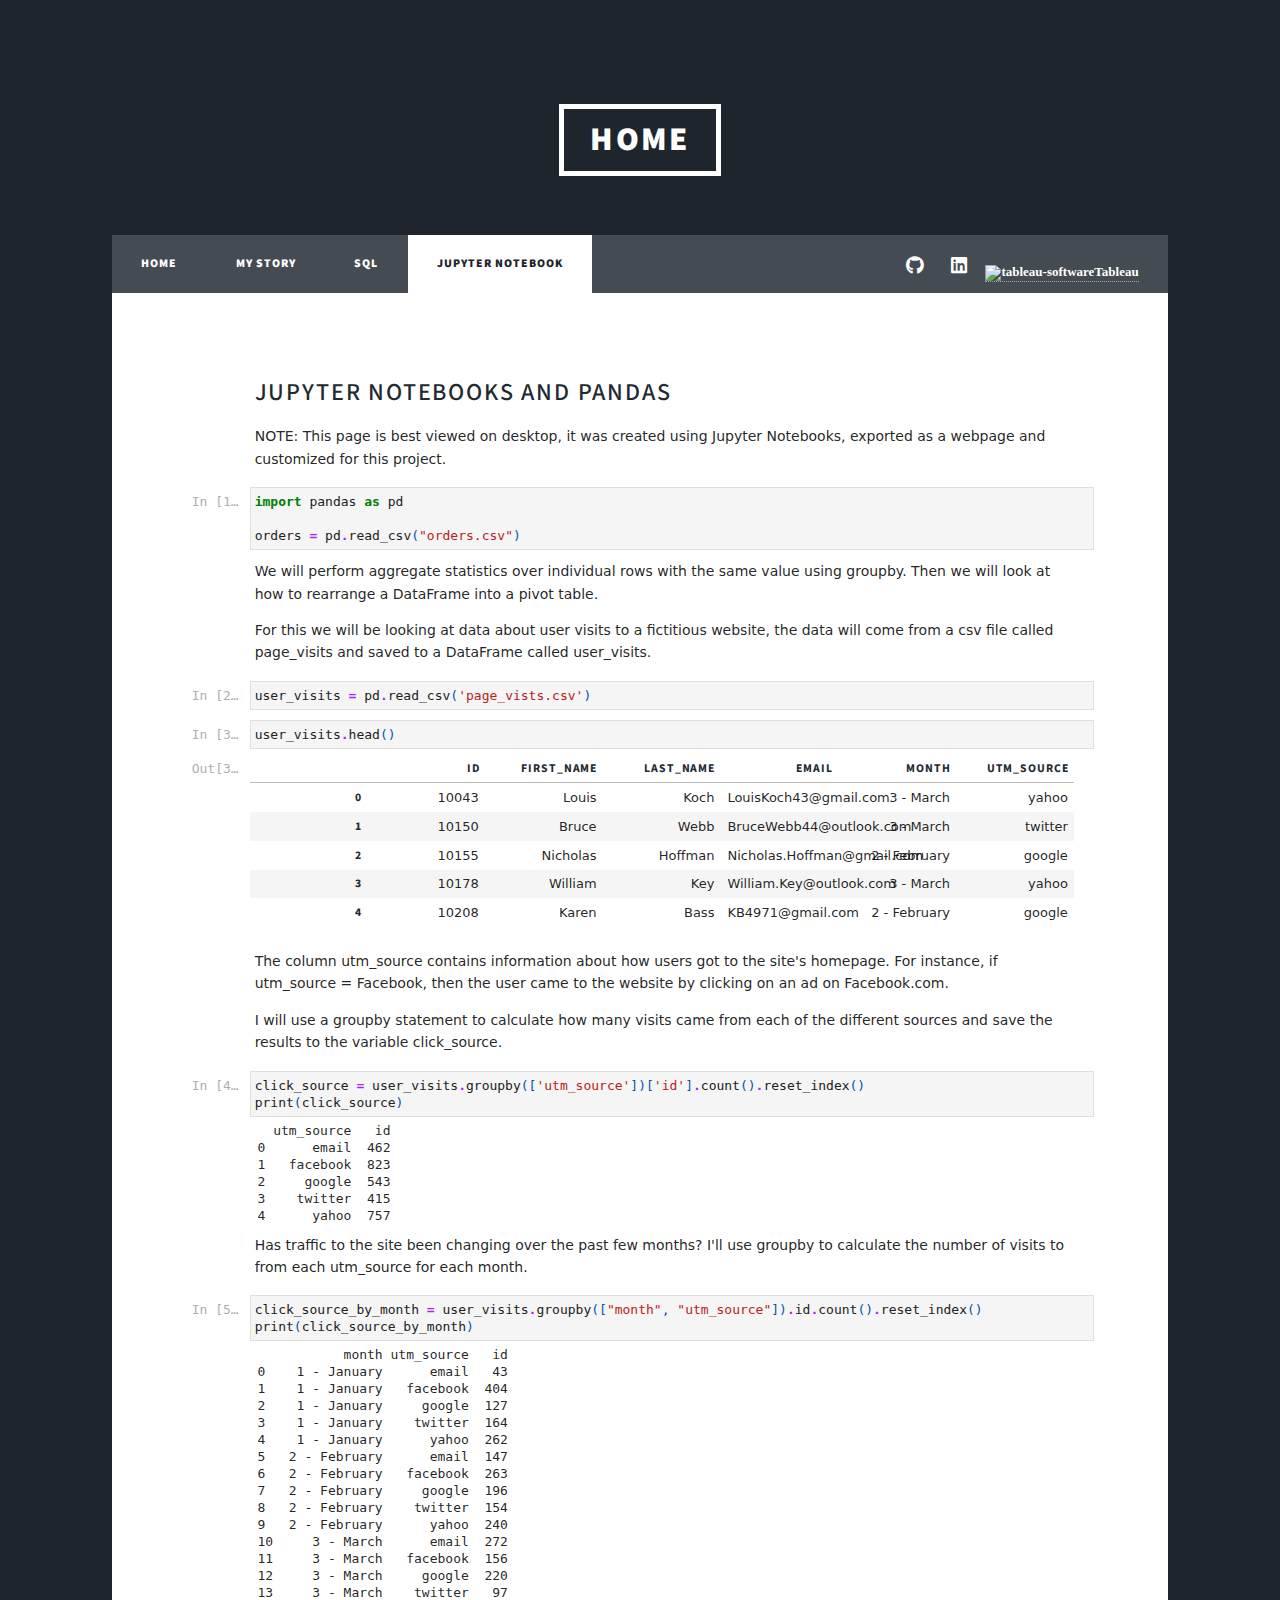
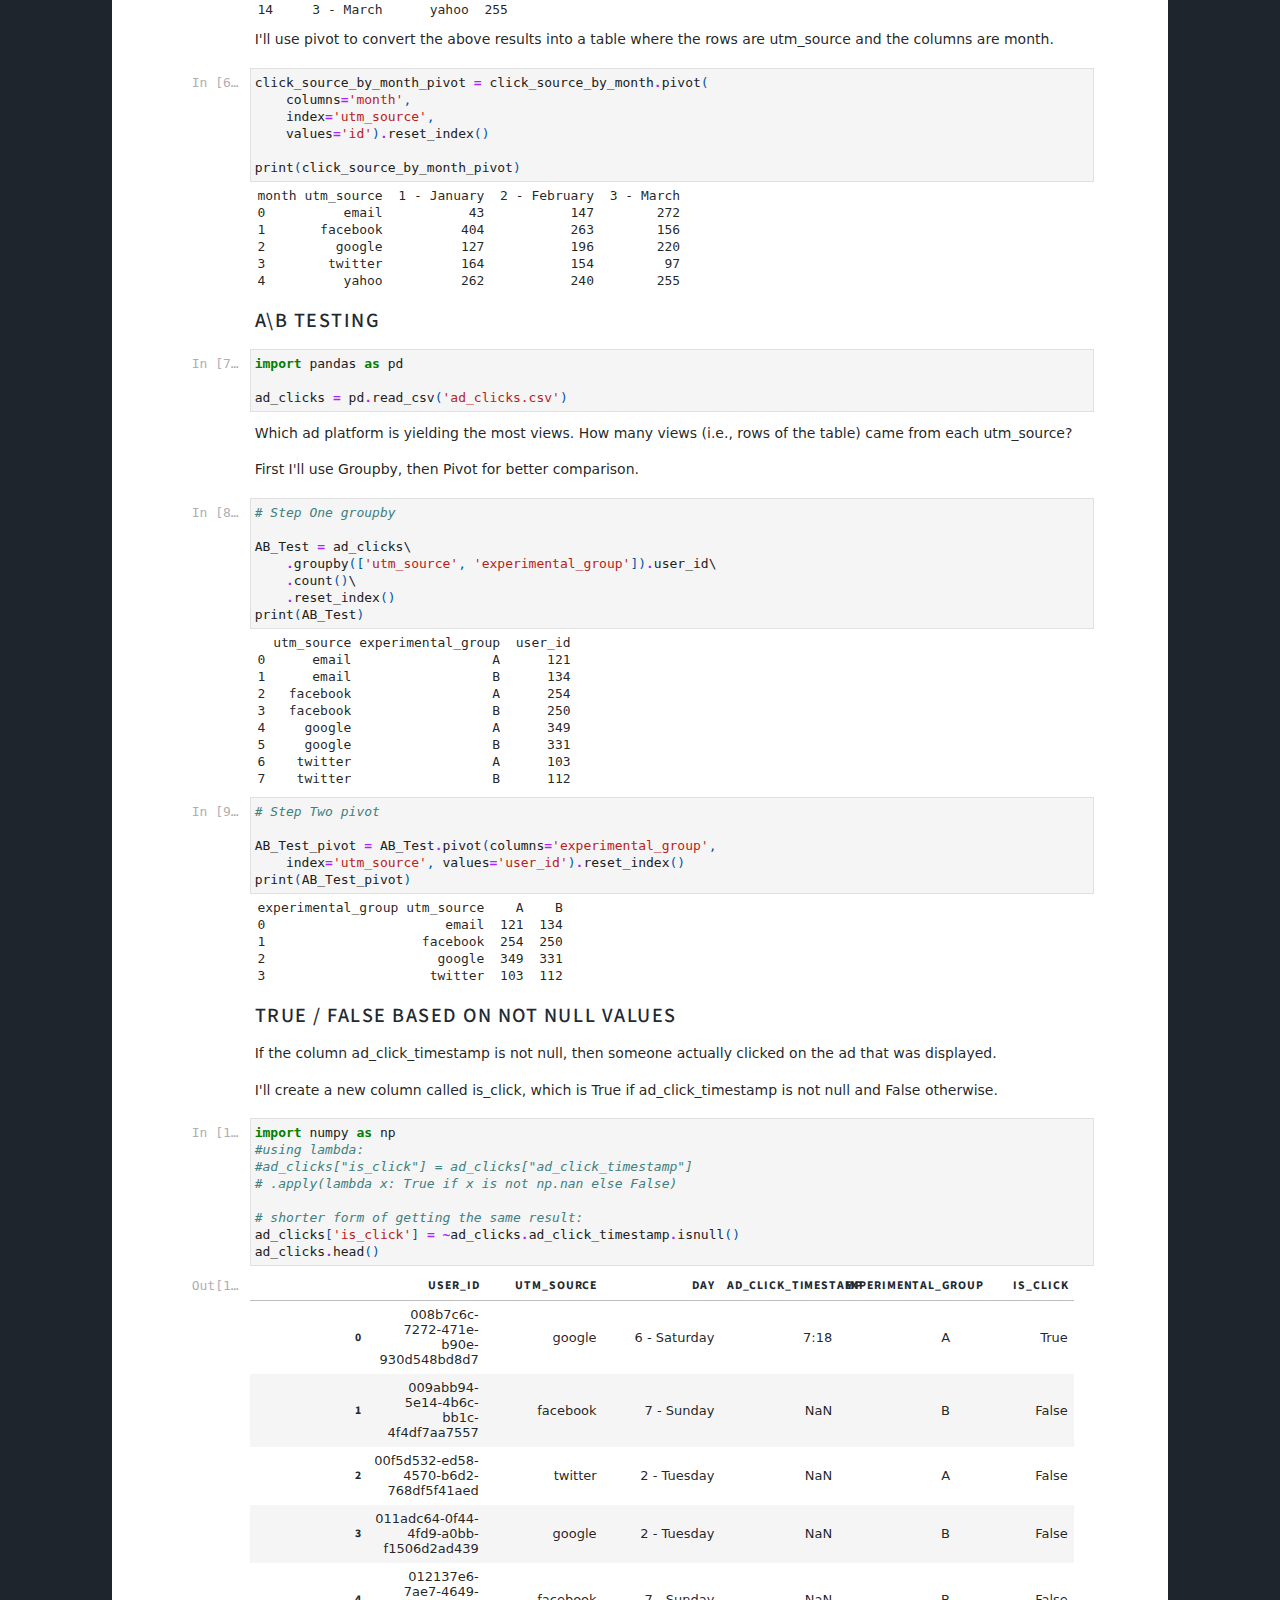
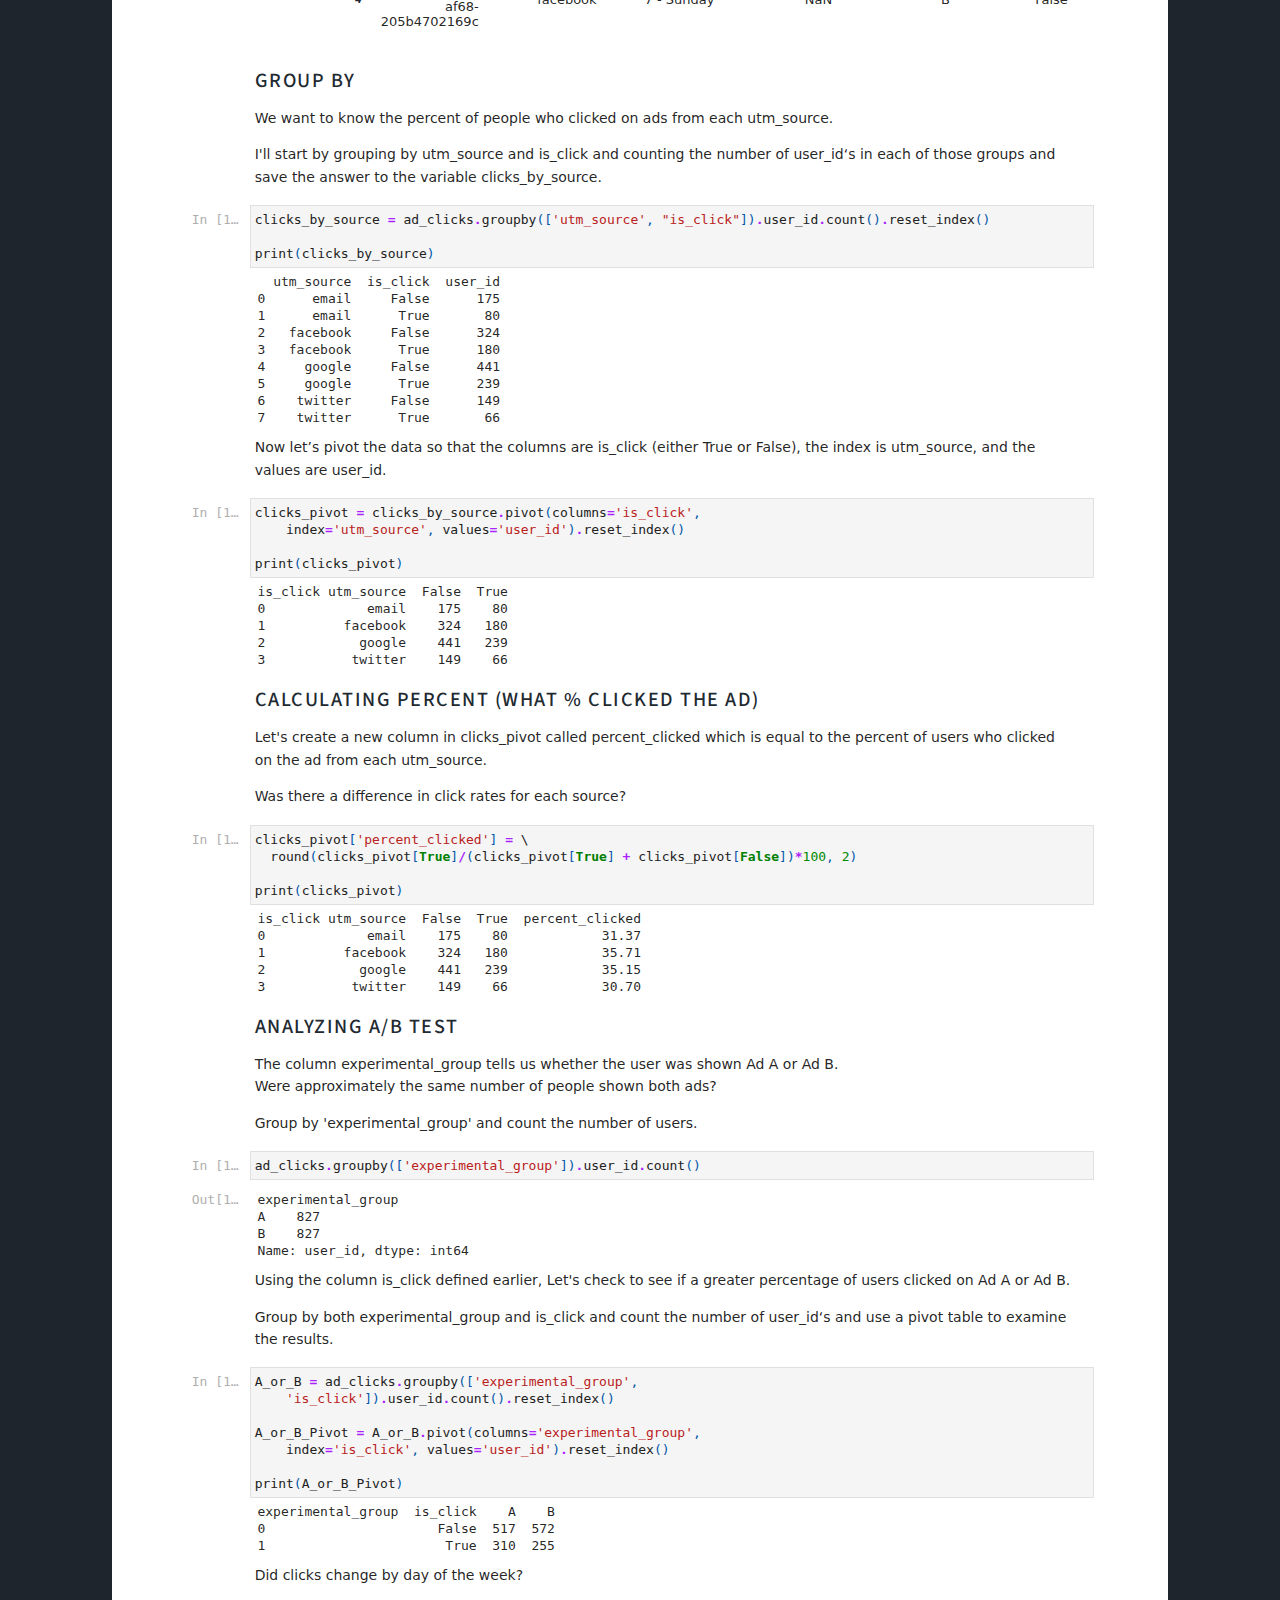
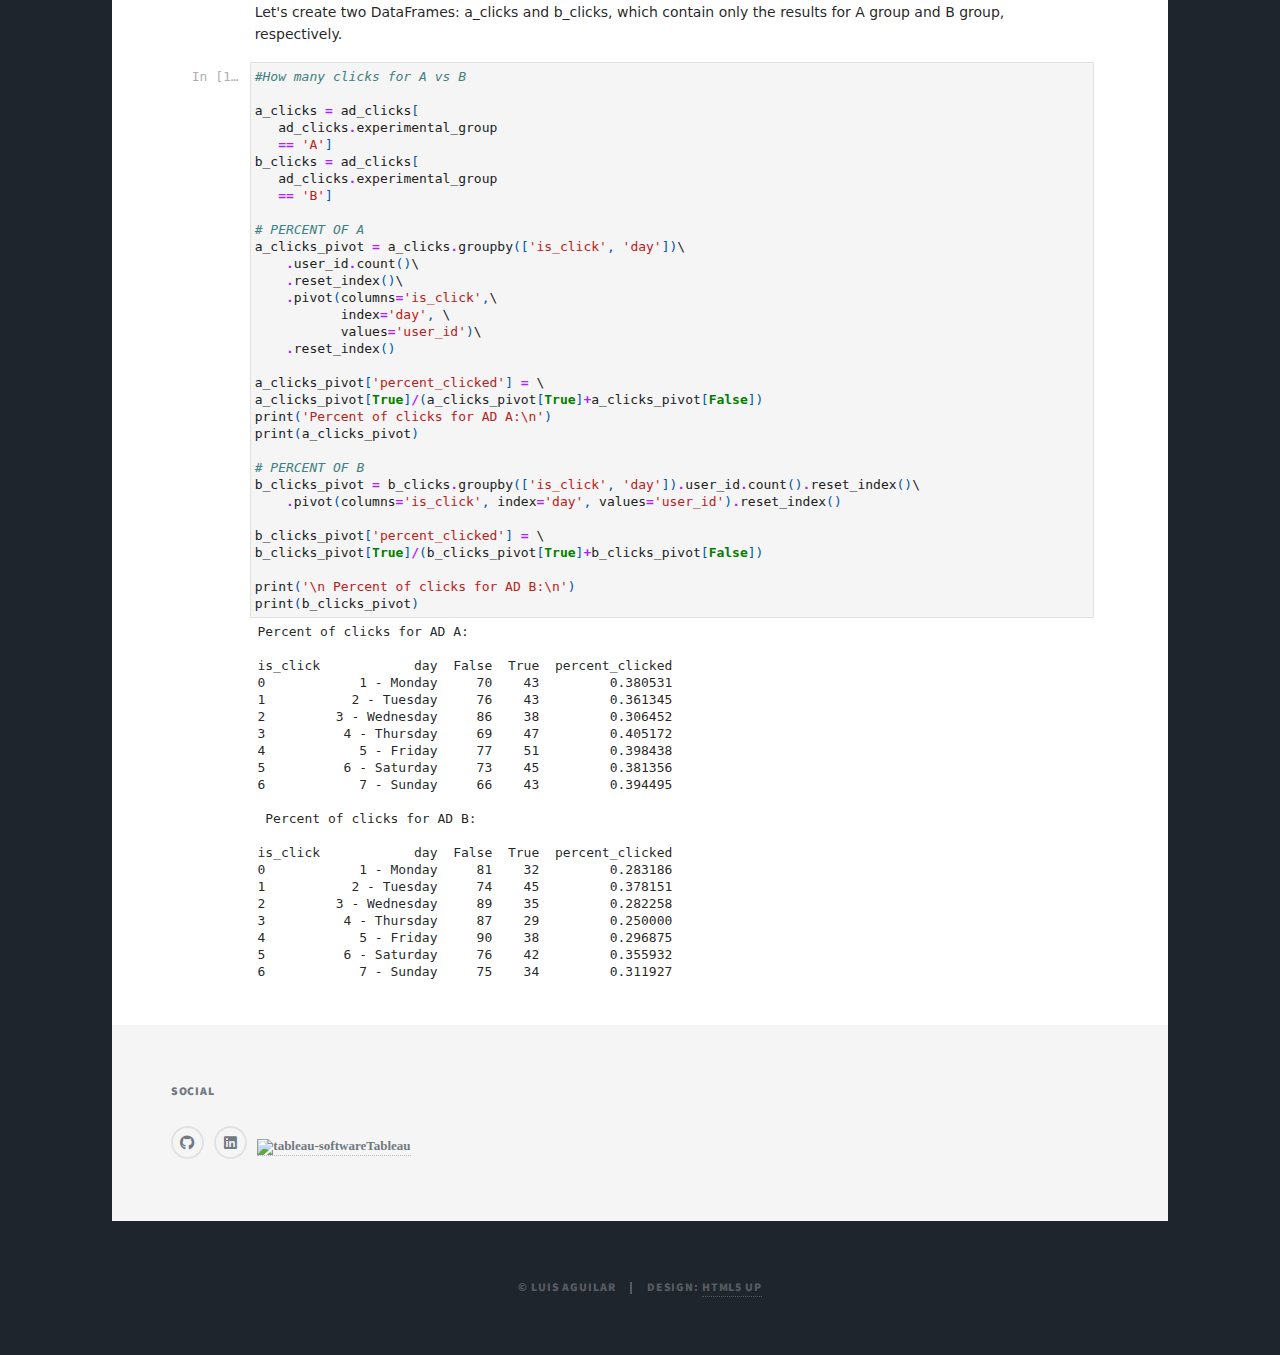
==== commit 8e503224: "Add files via upload" ====
--- a/jupyter.html
+++ b/jupyter.html
@@ -7489,7 +7489,7 @@
 </div>
 <div class="jp-InputArea jp-Cell-inputArea"><div class="jp-InputPrompt jp-InputArea-prompt">
 </div><div class="jp-RenderedHTMLCommon jp-RenderedMarkdown jp-MarkdownOutput" data-mime-type="text/markdown">
-<p> NOTE: This page was created using Jupyter Notebooks, exported as a webpage and customized to fit with this HTML5 theme.</p>
+<p> NOTE: This page is best viewed on desktop, it was created using Jupyter Notebooks, exported as a webpage and customized for this project. </p>
 </div>
 </div>
 </div>
